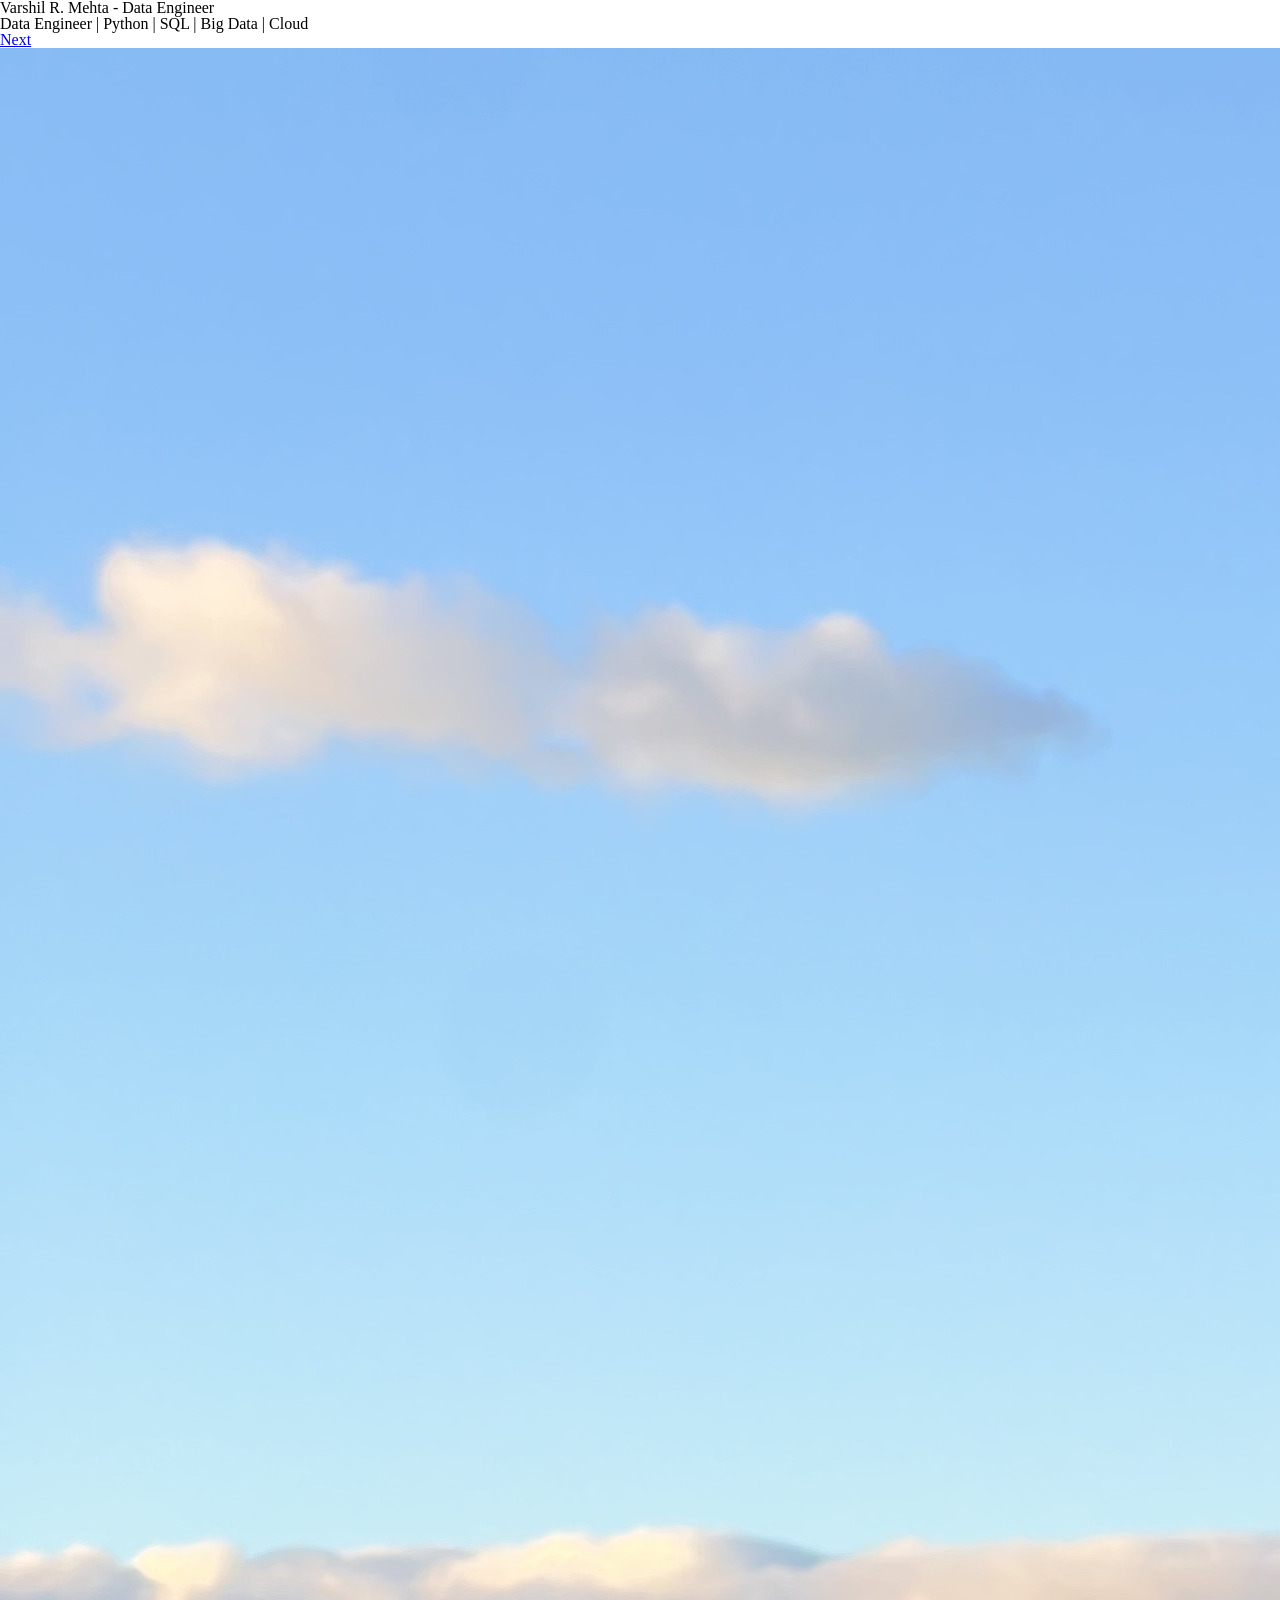
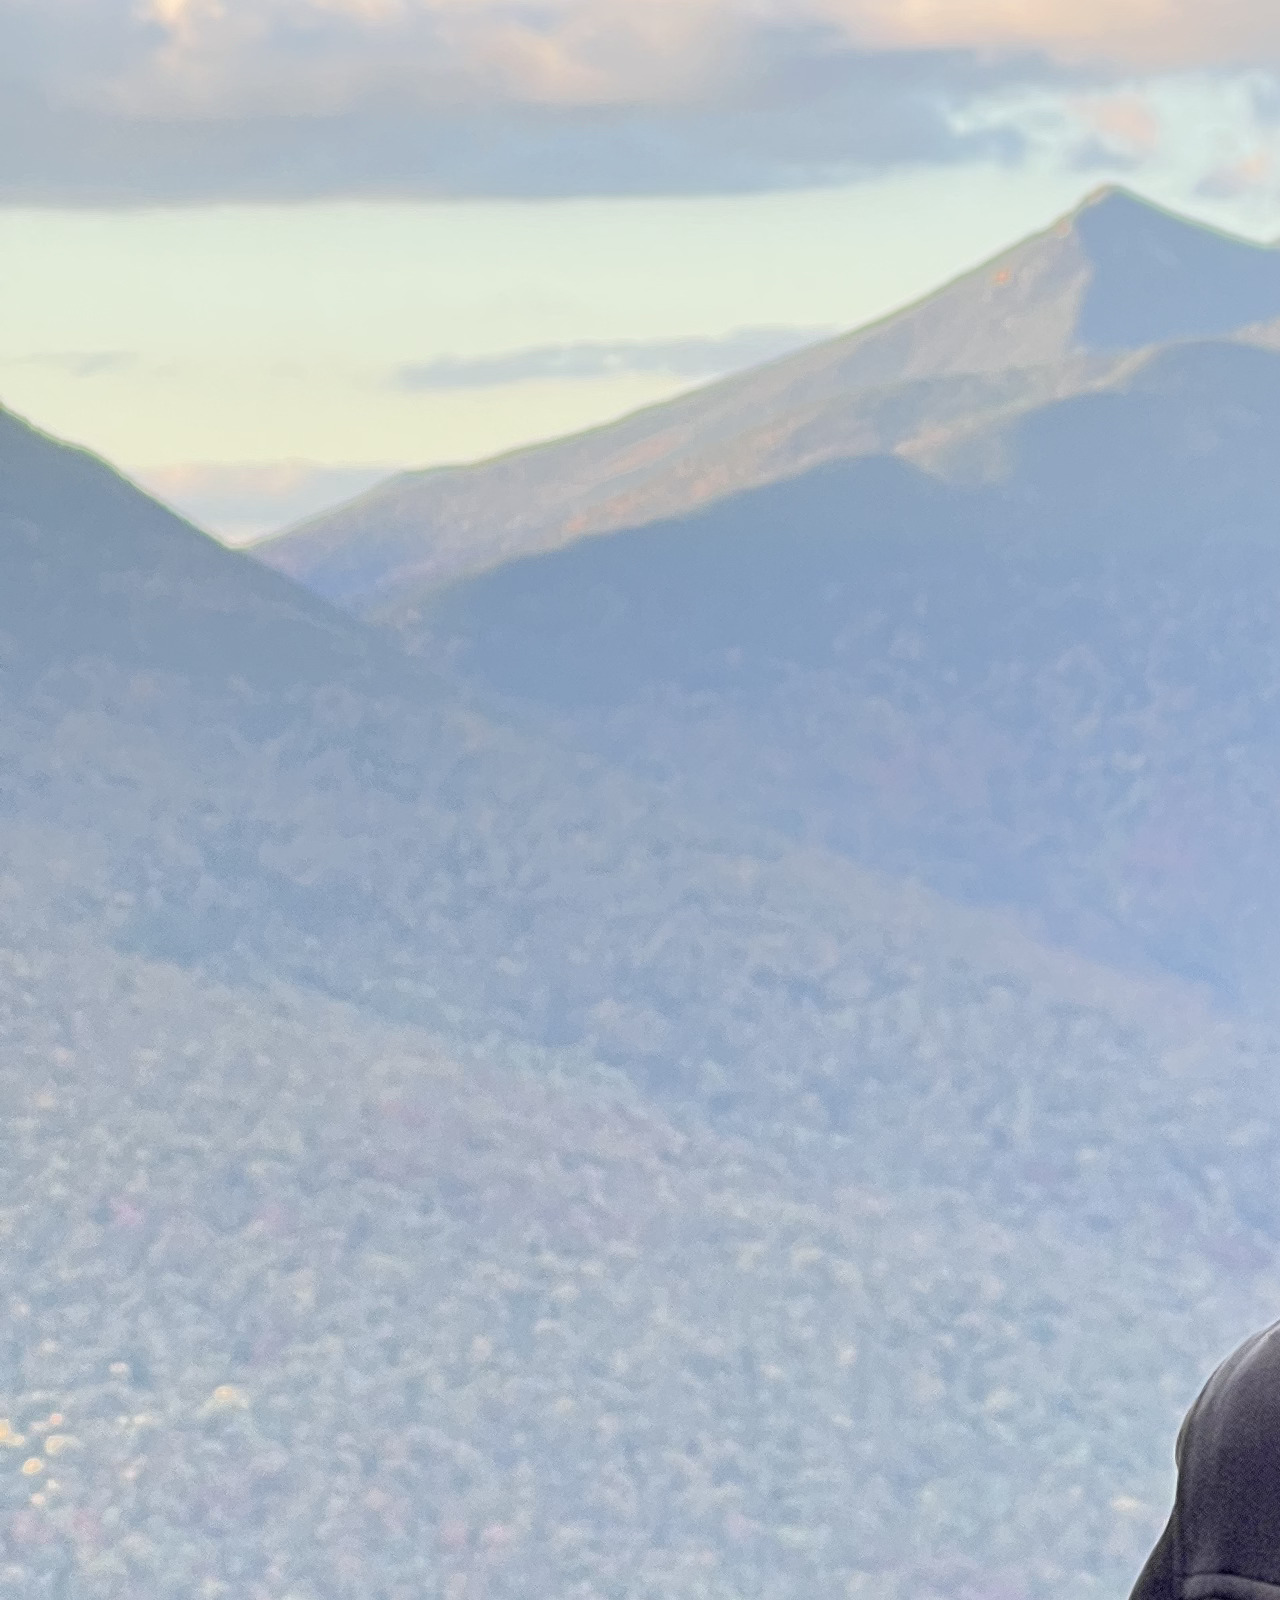
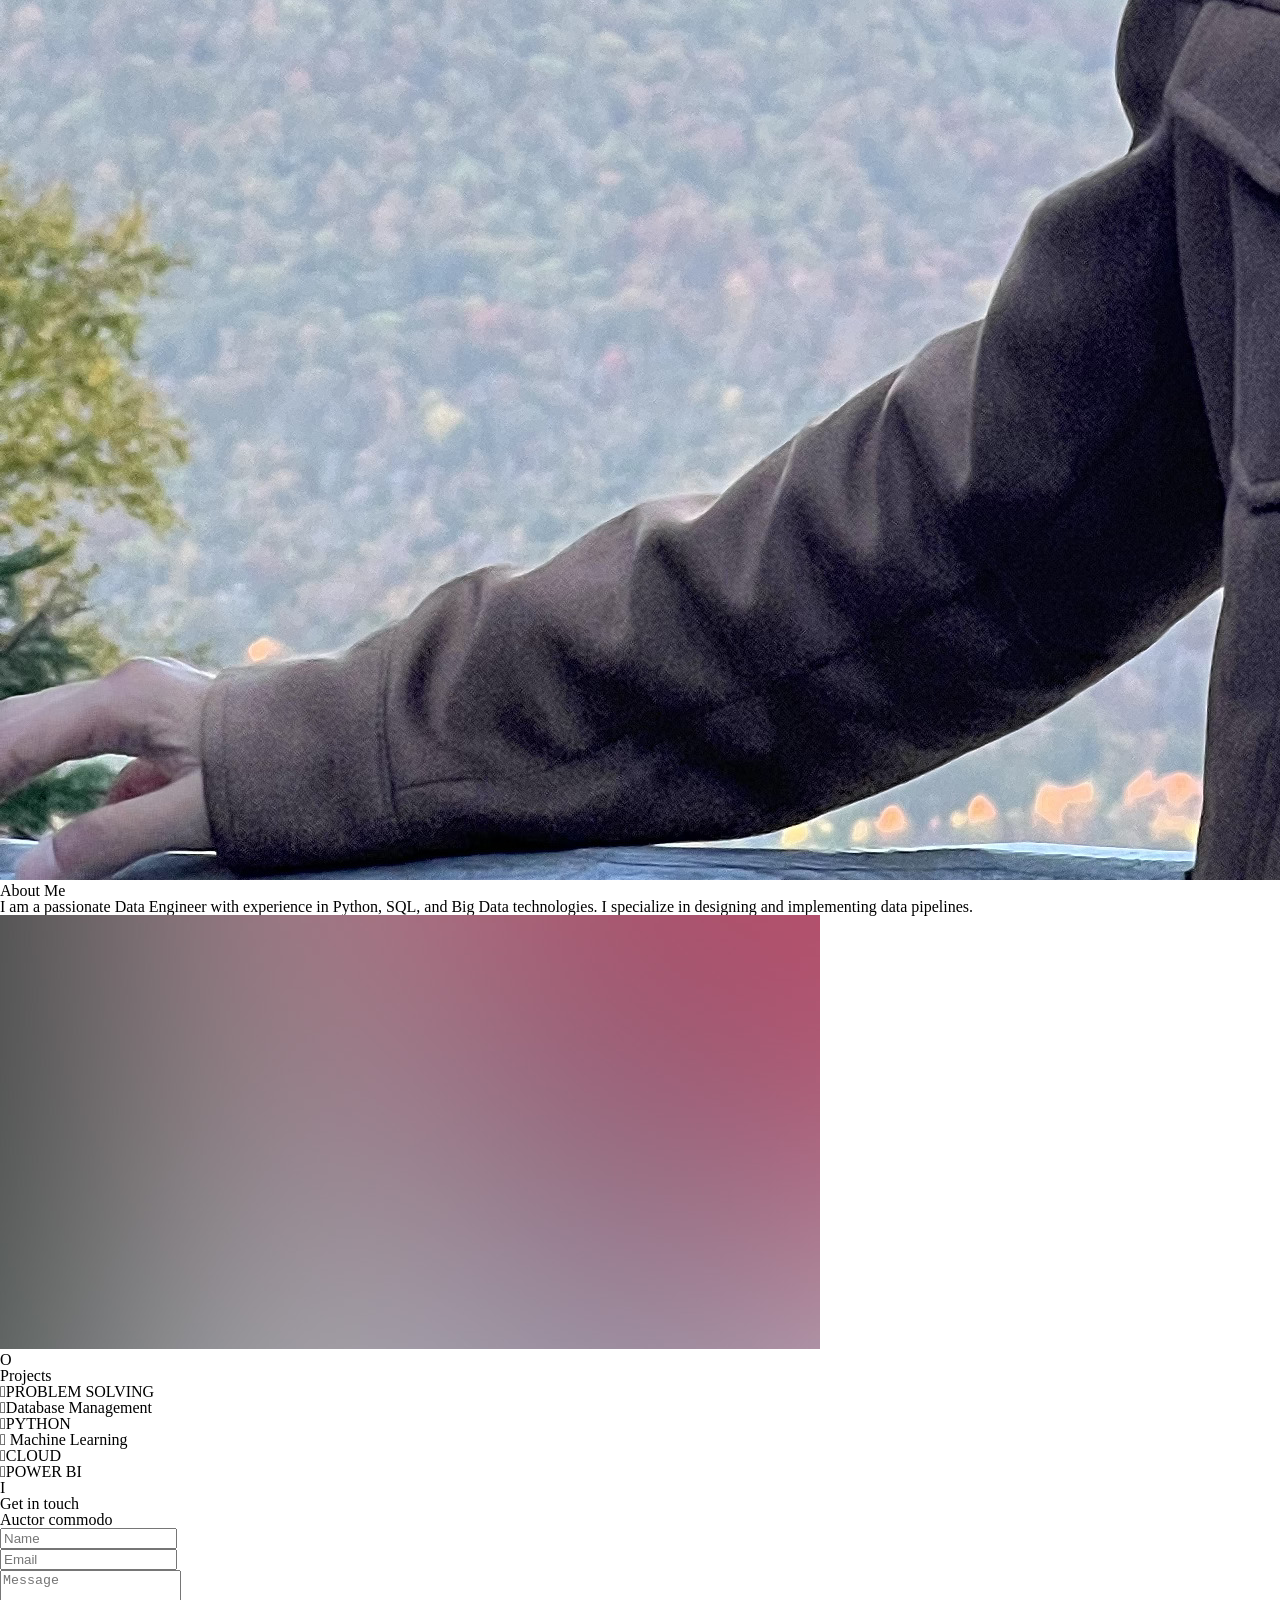
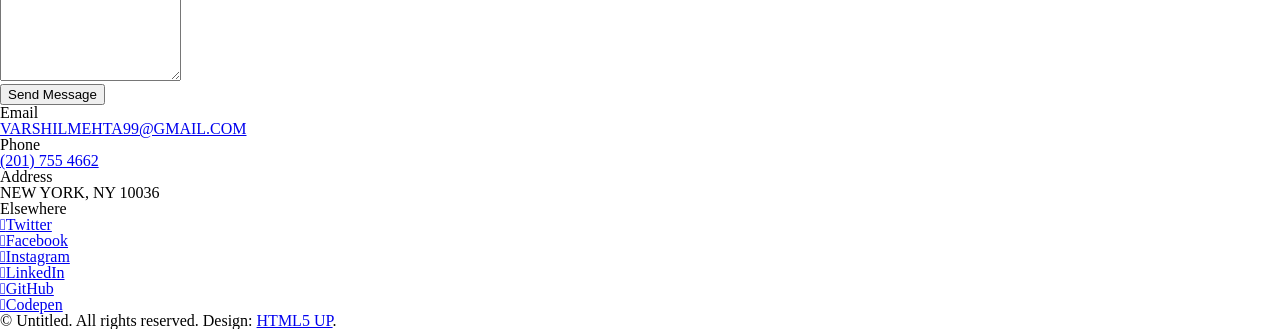
==== index.html @ 98ec0f17 "Update index.html" ====
<!DOCTYPE HTML>

<html>
	<head>
		<title>Varshil Mehta- Portfolio</title>
		<meta charset="utf-8" />
		<meta name="viewport" content="width=device-width, initial-scale=1, user-scalable=no" />
		<meta name="description" content="" />
		<meta name="keywords" content="" />
		<link rel="stylesheet" href="assets/css/main.css" />
	</head>
	<body class="is-preload">

		<!-- Wrapper -->
			<div id="wrapper">
				<!-- Intro -->
						<section class="intro">
						<header>
							<h1>Varshil R. Mehta - Data Engineer</h1>
							<p>Data Engineer | Python | SQL | Big Data | Cloud </p>
							<ul class="actions">
								<li><a href="#first" class="arrow scrolly"><span class="label">Next</span></a></li>
							</ul>
						</header>
						<div class="content">
							<span class="image fill" data-position="center"><img src="images/IMG_3091.jpg" alt="" /></span>
						</div>
					</section>

				<!-- Section -->
					<section id="first">
						<header>
							<h2>About Me</h2>
						</header>
						<div class="content">
							<p><strong>I am a passionate Data Engineer with experience in Python, SQL, and Big Data technologies. I specialize in designing and implementing data pipelines.</p>
							<span class="image main"><img src="images/pic02.jpg" alt="" /></span>
						</div>
					</section>

				<!-- Section -->
					<section>O
						<header>
							<h2>Projects</h2>
						</header>
						<div class="content">
							<p><strong></p>
							<ul class="feature-icons">
								<li class="icon solid fa-laptop">PROBLEM SOLVING</li>
								<li class="icon solid fa-bolt">Database Management</li>
								<li class="icon solid fa-signal">PYTHON</li>
								<li class="icon solid fa-cog"> Machine Learning</li>
								<li class="icon solid fa-map-marker-alt">CLOUD</li>
								<li class="icon solid fa-code">POWER BI</li>I
							</ul>
							<p></p>
						</div>
					</section>
				

				<!-- Section -->
					<section>
						<header>
							<h2>Get in touch</h2>
						</header>
						<div class="content">
							<p><strong>Auctor commodo</strong> </p>
							<form>
								<div class="fields">
									<div class="field half">
										<input type="text" name="name" id="name" placeholder="Name" />
									</div>
									<div class="field half">
										<input type="email" name="email" id="email" placeholder="Email" />
									</div>
									<div class="field">
										<textarea name="message" id="message" placeholder="Message" rows="7"></textarea>
									</div>
								</div>
								<ul class="actions">
									<li><input type="submit" value="Send Message" class="button primary" /></li>
								</ul>
							</form>
						</div>
						<footer>
							<ul class="items">
								<li>
									<h3>Email</h3>
									<a href="#">VARSHILMEHTA99@GMAIL.COM</a>
								</li>
								<li>
									<h3>Phone</h3>
									<a href="#">(201) 755 4662</a>
								</li>
								<li>
									<h3>Address</h3>
									<span> NEW YORK, NY 10036</span>
								</li>
								<li>
									<h3>Elsewhere</h3>
									<ul class="icons">
										<li><a href="#" class="icon brands fa-twitter"><span class="label">Twitter</span></a></li>
										<li><a href="#" class="icon brands fa-facebook-f"><span class="label">Facebook</span></a></li>
										<li><a href="#" class="icon brands fa-instagram"><span class="label">Instagram</span></a></li>
										<li><a href="#" class="icon brands fa-linkedin-in"><span class="label">LinkedIn</span></a></li>
										<li><a href="#" class="icon brands fa-github"><span class="label">GitHub</span></a></li>
										<li><a href="#" class="icon brands fa-codepen"><span class="label">Codepen</span></a></li>
									</ul>
								</li>
							</ul>
						</footer>
					</section>

				<!-- Copyright -->
					<div class="copyright">&copy; Untitled. All rights reserved. Design: <a href="https://html5up.net">HTML5 UP</a>.</div>

			</div>

		<!-- Scripts -->
			<script src="assets/js/jquery.min.js"></script>
			<script src="assets/js/jquery.scrolly.min.js"></script>
			<script src="assets/js/browser.min.js"></script>
			<script src="assets/js/breakpoints.min.js"></script>
			<script src="assets/js/util.js"></script>
			<script src="assets/js/main.js"></script>

	</body>
</html>
---- assets/css/main.css ----
@import url(fontawesome-all.min.css);
@import url("https://fonts.googleapis.com/css?family=Source+Sans+Pro:300,600,700,300i,600i,700i|Raleway:600,800");

html, body, div, span, applet, object,
iframe, h1, h2, h3, h4, h5, h6, p, blockquote,
pre, a, abbr, acronym, address, big, cite,
code, del, dfn, em, img, ins, kbd, q, s, samp,
small, strike, strong, sub, sup, tt, var, b,
u, i, center, dl, dt, dd, ol, ul, li, fieldset,
form, label, legend, table, caption, tbody,
tfoot, thead, tr, th, td, article, aside,
canvas, details, embed, figure, figcaption,
footer, header, hgroup, menu, nav, output, ruby,
section, summary, time, mark, audio, video {
	margin: 0;
	padding: 0;
	border: 0;
	font-size: 100%;
	font: inherit;
	vertical-align: baseline;

article, aside, details, figcaption, figure,
footer, header, hgroup, menu, nav, section {
	display: block;}

body {
	line-height: 1;
}

ol, ul {
	list-style: none;
}

blockquote, q {
	quotes: none;
}

	blockquote:before, blockquote:after, q:before, q:after {
		content: '';
		content: none;
	}

table {
	border-collapse: collapse;
	border-spacing: 0;
}

body {
	-webkit-text-size-adjust: none;
}

mark {
	background-color: transparent;
	color: inherit;
}

input::-moz-focus-inner {
	border: 0;
	padding: 0;
}

input, select, textarea {
	-moz-appearance: none;
	-webkit-appearance: none;
	-ms-appearance: none;
	appearance: none;
}

/* Basic */

	@-ms-viewport {
		width: device-width;
	}

	body {
		-ms-overflow-style: scrollbar;
	}

	@media screen and (max-width: 480px) {

		html, body {
			min-width: 320px;
		}

	}

	html {
		box-sizing: border-box;
	}

	*, *:before, *:after {
		box-sizing: inherit;
	}

	html {
		overflow-x: hidden;
	}

	body {
		background: #ffffff;
		overflow-x: hidden;
	}

		body.is-preload *, body.is-preload *:before, body.is-preload *:after {
			-moz-animation: none !important;
			-webkit-animation: none !important;
			-ms-animation: none !important;
			animation: none !important;
			-moz-transition: none !important;
			-webkit-transition: none !important;
			-ms-transition: none !important;
			transition: none !important;
		}

/* Typography */

	html {
		font-size: 18pt;
	}

		@media screen and (max-width: 1920px) {

			html {
				font-size: 13pt;
			}

		}

		@media screen and (max-width: 1152px) {

			html {
				font-size: 14pt;
			}

		}

		@media screen and (max-width: 736px) {

			html {
				font-size: 12pt;
			}

		}

		@media screen and (max-width: 480px) {

			html {
				font-size: 11pt;
			}

		}

	body {
		background-color: #ffffff;
		color: #000000;
	}

	body, input, select, textarea {
		color: #000000;
		font-family: "Source Sans Pro", Helvetica, sans-serif;
		font-size: 1rem;
		font-weight: 300;
		letter-spacing: 0.0375em;
		line-height: 2;
	}

	a {
		-moz-transition: border-bottom-color 0.25s ease-in-out;
		-webkit-transition: border-bottom-color 0.25s ease-in-out;
		-ms-transition: border-bottom-color 0.25s ease-in-out;
		transition: border-bottom-color 0.25s ease-in-out;
		text-decoration: none;
		color: #000000;
		border-bottom: dotted 1px;
	}

		a:hover {
			text-decoration: none;
			border-bottom-color: transparent;
		}

	strong, b {
		font-weight: 600;
		color: #000000;
	}

	em, i {
		font-style: italic;
	}

	p {
		margin: 0 0 2rem 0;
	}

	h1, h2, h3, h4, h5, h6 {
		color: #000000;
		font-family: "Raleway", Helvetica, sans-serif;
		font-weight: 600;
		letter-spacing: 0.175em;
		line-height: 1.75;
		margin: 0 0 1.5rem 0;
		text-transform: uppercase;
	}

		h1 a, h2 a, h3 a, h4 a, h5 a, h6 a {
			color: inherit;
			text-decoration: none;
		}

	h1 {
		font-family: "Source Sans Pro", Helvetica, sans-serif;
		font-size: 5rem;
		font-weight: 700;
		letter-spacing: -0.05em;
		line-height: 1.1;
		margin: 0 0 1.5rem 0;
		text-transform: none;
	}

	h2 {
		font-size: 1.25rem;
		font-weight: 800;
		margin: 0 0 2rem 0;
	}

	h3 {
		font-size: 0.875rem;
	}

	h4 {
		font-size: 0.875rem;
	}

	h5 {
		font-size: 0.75rem;
	}

	h6 {
		font-size: 0.625rem;
	}

	@media screen and (max-width: 736px) {

		h1 {
			font-size: 4.5rem;
			line-height: 1.1;
		}

		h2 {
			font-size: 1.25rem;
			line-height: 1.7;
		}

		h3 {
			font-size: 0.9rem;
		}

		h4 {
			font-size: 0.75rem;
		}

		h5 {
			font-size: 0.675rem;
		}

	}

	@media screen and (max-width: 360px) {

		h1 {
			font-size: 3.75rem;
		}

		h2 {
			font-size: 1.125rem;
		}

		h3 {
			font-size: 0.8rem;
		}

		h4 {
			font-size: 0.675rem;
		}

		h5 {
			font-size: 0.675rem;
		}

	}

	sub {
		font-size: 0.8rem;
		position: relative;
		top: 0.5rem;
	}

	sup {
		font-size: 0.8rem;
		position: relative;
		top: -0.5rem;
	}

	blockquote {
		border-left: solid 0.5rem rgba(144, 144, 144, 0.25);
		font-style: italic;
		margin: 0 0 2rem 0;
		padding: 1rem 0 1rem 2rem;
	}

	code {
		background: rgba(144, 144, 144, 0.1);
		border-radius: 0.325rem;
		font-family: "Courier New", monospace;
		font-size: 0.9rem;
		margin: 0 0.25rem;
		padding: 0.25rem 0.65rem;
	}

	pre {
		-webkit-overflow-scrolling: touch;
		font-family: "Courier New", monospace;
		font-size: 0.9rem;
		margin: 0 0 2rem 0;
		width: 100%;
	}

		pre code {
			display: block;
			line-height: 1.75;
			padding: 1rem 1.5rem;
			overflow-x: auto;
		}

	hr {
		border: 0;
		border-bottom: solid 2px rgba(144, 144, 144, 0.25);
		margin: 3rem 0;
	}

		hr.major {
			margin: 5rem 0;
		}

		@media screen and (max-width: 736px) {

			hr.major {
				margin: 3rem 0;
			}

		}

/* Row */

	.row {
		display: flex;
		flex-wrap: wrap;
		box-sizing: border-box;
		align-items: stretch;
	}

		.row > * {
			box-sizing: border-box;
		}

		.row.gtr-uniform > * > :last-child {
			margin-bottom: 0;
		}

		.row.aln-left {
			justify-content: flex-start;
		}

		.row.aln-center {
			justify-content: center;
		}

		.row.aln-right {
			justify-content: flex-end;
		}

		.row.aln-top {
			align-items: flex-start;
		}

		.row.aln-middle {
			align-items: center;
		}

		.row.aln-bottom {
			align-items: flex-end;
		}

		.row > .imp {
			order: -1;
		}

		.row > .col-1 {
			width: 8.33333%;
		}

		.row > .off-1 {
			margin-left: 8.33333%;
		}

		.row > .col-2 {
			width: 16.66667%;
		}

		.row > .off-2 {
			margin-left: 16.66667%;
		}

		.row > .col-3 {
			width: 25%;
		}

		.row > .off-3 {
			margin-left: 25%;
		}

		.row > .col-4 {
			width: 33.33333%;
		}

		.row > .off-4 {
			margin-left: 33.33333%;
		}

		.row > .col-5 {
			width: 41.66667%;
		}

		.row > .off-5 {
			margin-left: 41.66667%;
		}

		.row > .col-6 {
			width: 50%;
		}

		.row > .off-6 {
			margin-left: 50%;
		}

		.row > .col-7 {
			width: 58.33333%;
		}

		.row > .off-7 {
			margin-left: 58.33333%;
		}

		.row > .col-8 {
			width: 66.66667%;
		}

		.row > .off-8 {
			margin-left: 66.66667%;
		}

		.row > .col-9 {
			width: 75%;
		}

		.row > .off-9 {
			margin-left: 75%;
		}

		.row > .col-10 {
			width: 83.33333%;
		}

		.row > .off-10 {
			margin-left: 83.33333%;
		}

		.row > .col-11 {
			width: 91.66667%;
		}

		.row > .off-11 {
			margin-left: 91.66667%;
		}

		.row > .col-12 {
			width: 100%;
		}

		.row > .off-12 {
			margin-left: 100%;
		}

		.row.gtr-0 {
			margin-top: 0;
			margin-left: 0rem;
		}

			.row.gtr-0 > * {
				padding: 0 0 0 0rem;
			}

			.row.gtr-0.gtr-uniform {
				margin-top: 0rem;
			}

				.row.gtr-0.gtr-uniform > * {
					padding-top: 0rem;
				}

		.row.gtr-25 {
			margin-top: 0;
			margin-left: -0.5rem;
		}

			.row.gtr-25 > * {
				padding: 0 0 0 0.5rem;
			}

			.row.gtr-25.gtr-uniform {
				margin-top: -0.5rem;
			}

				.row.gtr-25.gtr-uniform > * {
					padding-top: 0.5rem;
				}

		.row.gtr-50 {
			margin-top: 0;
			margin-left: -1rem;
		}

			.row.gtr-50 > * {
				padding: 0 0 0 1rem;
			}

			.row.gtr-50.gtr-uniform {
				margin-top: -1rem;
			}

				.row.gtr-50.gtr-uniform > * {
					padding-top: 1rem;
				}

		.row {
			margin-top: 0;
			margin-left: -2rem;
		}

			.row > * {
				padding: 0 0 0 2rem;
			}

			.row.gtr-uniform {
				margin-top: -2rem;
			}

				.row.gtr-uniform > * {
					padding-top: 2rem;
				}

		.row.gtr-150 {
			margin-top: 0;
			margin-left: -3rem;
		}

			.row.gtr-150 > * {
				padding: 0 0 0 3rem;
			}

			.row.gtr-150.gtr-uniform {
				margin-top: -3rem;
			}

				.row.gtr-150.gtr-uniform > * {
					padding-top: 3rem;
				}

		.row.gtr-200 {
			margin-top: 0;
			margin-left: -4rem;
		}

			.row.gtr-200 > * {
				padding: 0 0 0 4rem;
			}

			.row.gtr-200.gtr-uniform {
				margin-top: -4rem;
			}

				.row.gtr-200.gtr-uniform > * {
					padding-top: 4rem;
				}

		@media screen and (max-width: 1920px) {

			.row {
				display: flex;
				flex-wrap: wrap;
				box-sizing: border-box;
				align-items: stretch;
			}

				.row > * {
					box-sizing: border-box;
				}

				.row.gtr-uniform > * > :last-child {
					margin-bottom: 0;
				}

				.row.aln-left {
					justify-content: flex-start;
				}

				.row.aln-center {
					justify-content: center;
				}

				.row.aln-right {
					justify-content: flex-end;
				}

				.row.aln-top {
					align-items: flex-start;
				}

				.row.aln-middle {
					align-items: center;
				}

				.row.aln-bottom {
					align-items: flex-end;
				}

				.row > .imp-xlarge {
					order: -1;
				}

				.row > .col-1-xlarge {
					width: 8.33333%;
				}

				.row > .off-1-xlarge {
					margin-left: 8.33333%;
				}

				.row > .col-2-xlarge {
					width: 16.66667%;
				}

				.row > .off-2-xlarge {
					margin-left: 16.66667%;
				}

				.row > .col-3-xlarge {
					width: 25%;
				}

				.row > .off-3-xlarge {
					margin-left: 25%;
				}

				.row > .col-4-xlarge {
					width: 33.33333%;
				}

				.row > .off-4-xlarge {
					margin-left: 33.33333%;
				}

				.row > .col-5-xlarge {
					width: 41.66667%;
				}

				.row > .off-5-xlarge {
					margin-left: 41.66667%;
				}

				.row > .col-6-xlarge {
					width: 50%;
				}

				.row > .off-6-xlarge {
					margin-left: 50%;
				}

				.row > .col-7-xlarge {
					width: 58.33333%;
				}

				.row > .off-7-xlarge {
					margin-left: 58.33333%;
				}

				.row > .col-8-xlarge {
					width: 66.66667%;
				}

				.row > .off-8-xlarge {
					margin-left: 66.66667%;
				}

				.row > .col-9-xlarge {
					width: 75%;
				}

				.row > .off-9-xlarge {
					margin-left: 75%;
				}

				.row > .col-10-xlarge {
					width: 83.33333%;
				}

				.row > .off-10-xlarge {
					margin-left: 83.33333%;
				}

				.row > .col-11-xlarge {
					width: 91.66667%;
				}

				.row > .off-11-xlarge {
					margin-left: 91.66667%;
				}

				.row > .col-12-xlarge {
					width: 100%;
				}

				.row > .off-12-xlarge {
					margin-left: 100%;
				}

				.row.gtr-0 {
					margin-top: 0;
					margin-left: 0rem;
				}

					.row.gtr-0 > * {
						padding: 0 0 0 0rem;
					}

					.row.gtr-0.gtr-uniform {
						margin-top: 0rem;
					}

						.row.gtr-0.gtr-uniform > * {
							padding-top: 0rem;
						}

				.row.gtr-25 {
					margin-top: 0;
					margin-left: -0.5rem;
				}

					.row.gtr-25 > * {
						padding: 0 0 0 0.5rem;
					}

					.row.gtr-25.gtr-uniform {
						margin-top: -0.5rem;
					}

						.row.gtr-25.gtr-uniform > * {
							padding-top: 0.5rem;
						}

				.row.gtr-50 {
					margin-top: 0;
					margin-left: -1rem;
				}

					.row.gtr-50 > * {
						padding: 0 0 0 1rem;
					}

					.row.gtr-50.gtr-uniform {
						margin-top: -1rem;
					}

						.row.gtr-50.gtr-uniform > * {
							padding-top: 1rem;
						}

				.row {
					margin-top: 0;
					margin-left: -2rem;
				}

					.row > * {
						padding: 0 0 0 2rem;
					}

					.row.gtr-uniform {
						margin-top: -2rem;
					}

						.row.gtr-uniform > * {
							padding-top: 2rem;
						}

				.row.gtr-150 {
					margin-top: 0;
					margin-left: -3rem;
				}

					.row.gtr-150 > * {
						padding: 0 0 0 3rem;
					}

					.row.gtr-150.gtr-uniform {
						margin-top: -3rem;
					}

						.row.gtr-150.gtr-uniform > * {
							padding-top: 3rem;
						}

				.row.gtr-200 {
					margin-top: 0;
					margin-left: -4rem;
				}

					.row.gtr-200 > * {
						padding: 0 0 0 4rem;
					}

					.row.gtr-200.gtr-uniform {
						margin-top: -4rem;
					}

						.row.gtr-200.gtr-uniform > * {
							padding-top: 4rem;
						}

		}

		@media screen and (max-width: 1280px) {

			.row {
				display: flex;
				flex-wrap: wrap;
				box-sizing: border-box;
				align-items: stretch;
			}

				.row > * {
					box-sizing: border-box;
				}

				.row.gtr-uniform > * > :last-child {
					margin-bottom: 0;
				}

				.row.aln-left {
					justify-content: flex-start;
				}

				.row.aln-center {
					justify-content: center;
				}

				.row.aln-right {
					justify-content: flex-end;
				}

				.row.aln-top {
					align-items: flex-start;
				}

				.row.aln-middle {
					align-items: center;
				}

				.row.aln-bottom {
					align-items: flex-end;
				}

				.row > .imp-large {
					order: -1;
				}

				.row > .col-1-large {
					width: 8.33333%;
				}

				.row > .off-1-large {
					margin-left: 8.33333%;
				}

				.row > .col-2-large {
					width: 16.66667%;
				}

				.row > .off-2-large {
					margin-left: 16.66667%;
				}

				.row > .col-3-large {
					width: 25%;
				}

				.row > .off-3-large {
					margin-left: 25%;
				}

				.row > .col-4-large {
					width: 33.33333%;
				}

				.row > .off-4-large {
					margin-left: 33.33333%;
				}

				.row > .col-5-large {
					width: 41.66667%;
				}

				.row > .off-5-large {
					margin-left: 41.66667%;
				}

				.row > .col-6-large {
					width: 50%;
				}

				.row > .off-6-large {
					margin-left: 50%;
				}

				.row > .col-7-large {
					width: 58.33333%;
				}

				.row > .off-7-large {
					margin-left: 58.33333%;
				}

				.row > .col-8-large {
					width: 66.66667%;
				}

				.row > .off-8-large {
					margin-left: 66.66667%;
				}

				.row > .col-9-large {
					width: 75%;
				}

				.row > .off-9-large {
					margin-left: 75%;
				}

				.row > .col-10-large {
					width: 83.33333%;
				}

				.row > .off-10-large {
					margin-left: 83.33333%;
				}

				.row > .col-11-large {
					width: 91.66667%;
				}

				.row > .off-11-large {
					margin-left: 91.66667%;
				}

				.row > .col-12-large {
					width: 100%;
				}

				.row > .off-12-large {
					margin-left: 100%;
				}

				.row.gtr-0 {
					margin-top: 0;
					margin-left: 0rem;
				}

					.row.gtr-0 > * {
						padding: 0 0 0 0rem;
					}

					.row.gtr-0.gtr-uniform {
						margin-top: 0rem;
					}

						.row.gtr-0.gtr-uniform > * {
							padding-top: 0rem;
						}

				.row.gtr-25 {
					margin-top: 0;
					margin-left: -0.375rem;
				}

					.row.gtr-25 > * {
						padding: 0 0 0 0.375rem;
					}

					.row.gtr-25.gtr-uniform {
						margin-top: -0.375rem;
					}

						.row.gtr-25.gtr-uniform > * {
							padding-top: 0.375rem;
						}

				.row.gtr-50 {
					margin-top: 0;
					margin-left: -0.75rem;
				}

					.row.gtr-50 > * {
						padding: 0 0 0 0.75rem;
					}

					.row.gtr-50.gtr-uniform {
						margin-top: -0.75rem;
					}

						.row.gtr-50.gtr-uniform > * {
							padding-top: 0.75rem;
						}

				.row {
					margin-top: 0;
					margin-left: -1.5rem;
				}

					.row > * {
						padding: 0 0 0 1.5rem;
					}

					.row.gtr-uniform {
						margin-top: -1.5rem;
					}

						.row.gtr-uniform > * {
							padding-top: 1.5rem;
						}

				.row.gtr-150 {
					margin-top: 0;
					margin-left: -2.25rem;
				}

					.row.gtr-150 > * {
						padding: 0 0 0 2.25rem;
					}

					.row.gtr-150.gtr-uniform {
						margin-top: -2.25rem;
					}

						.row.gtr-150.gtr-uniform > * {
							padding-top: 2.25rem;
						}

				.row.gtr-200 {
					margin-top: 0;
					margin-left: -3rem;
				}

					.row.gtr-200 > * {
						padding: 0 0 0 3rem;
					}

					.row.gtr-200.gtr-uniform {
						margin-top: -3rem;
					}

						.row.gtr-200.gtr-uniform > * {
							padding-top: 3rem;
						}

		}

		@media screen and (max-width: 1152px) {

			.row {
				display: flex;
				flex-wrap: wrap;
				box-sizing: border-box;
				align-items: stretch;
			}

				.row > * {
					box-sizing: border-box;
				}

				.row.gtr-uniform > * > :last-child {
					margin-bottom: 0;
				}

				.row.aln-left {
					justify-content: flex-start;
				}

				.row.aln-center {
					justify-content: center;
				}

				.row.aln-right {
					justify-content: flex-end;
				}

				.row.aln-top {
					align-items: flex-start;
				}

				.row.aln-middle {
					align-items: center;
				}

				.row.aln-bottom {
					align-items: flex-end;
				}

				.row > .imp-medium {
					order: -1;
				}

				.row > .col-1-medium {
					width: 8.33333%;
				}

				.row > .off-1-medium {
					margin-left: 8.33333%;
				}

				.row > .col-2-medium {
					width: 16.66667%;
				}

				.row > .off-2-medium {
					margin-left: 16.66667%;
				}

				.row > .col-3-medium {
					width: 25%;
				}

				.row > .off-3-medium {
					margin-left: 25%;
				}

				.row > .col-4-medium {
					width: 33.33333%;
				}

				.row > .off-4-medium {
					margin-left: 33.33333%;
				}

				.row > .col-5-medium {
					width: 41.66667%;
				}

				.row > .off-5-medium {
					margin-left: 41.66667%;
				}

				.row > .col-6-medium {
					width: 50%;
				}

				.row > .off-6-medium {
					margin-left: 50%;
				}

				.row > .col-7-medium {
					width: 58.33333%;
				}

				.row > .off-7-medium {
					margin-left: 58.33333%;
				}

				.row > .col-8-medium {
					width: 66.66667%;
				}

				.row > .off-8-medium {
					margin-left: 66.66667%;
				}

				.row > .col-9-medium {
					width: 75%;
				}

				.row > .off-9-medium {
					margin-left: 75%;
				}

				.row > .col-10-medium {
					width: 83.33333%;
				}

				.row > .off-10-medium {
					margin-left: 83.33333%;
				}

				.row > .col-11-medium {
					width: 91.66667%;
				}

				.row > .off-11-medium {
					margin-left: 91.66667%;
				}

				.row > .col-12-medium {
					width: 100%;
				}

				.row > .off-12-medium {
					margin-left: 100%;
				}

				.row.gtr-0 {
					margin-top: 0;
					margin-left: 0rem;
				}

					.row.gtr-0 > * {
						padding: 0 0 0 0rem;
					}

					.row.gtr-0.gtr-uniform {
						margin-top: 0rem;
					}

						.row.gtr-0.gtr-uniform > * {
							padding-top: 0rem;
						}

				.row.gtr-25 {
					margin-top: 0;
					margin-left: -0.375rem;
				}

					.row.gtr-25 > * {
						padding: 0 0 0 0.375rem;
					}

					.row.gtr-25.gtr-uniform {
						margin-top: -0.375rem;
					}

						.row.gtr-25.gtr-uniform > * {
							padding-top: 0.375rem;
						}

				.row.gtr-50 {
					margin-top: 0;
					margin-left: -0.75rem;
				}

					.row.gtr-50 > * {
						padding: 0 0 0 0.75rem;
					}

					.row.gtr-50.gtr-uniform {
						margin-top: -0.75rem;
					}

						.row.gtr-50.gtr-uniform > * {
							padding-top: 0.75rem;
						}

				.row {
					margin-top: 0;
					margin-left: -1.5rem;
				}

					.row > * {
						padding: 0 0 0 1.5rem;
					}

					.row.gtr-uniform {
						margin-top: -1.5rem;
					}

						.row.gtr-uniform > * {
							padding-top: 1.5rem;
						}

				.row.gtr-150 {
					margin-top: 0;
					margin-left: -2.25rem;
				}

					.row.gtr-150 > * {
						padding: 0 0 0 2.25rem;
					}

					.row.gtr-150.gtr-uniform {
						margin-top: -2.25rem;
					}

						.row.gtr-150.gtr-uniform > * {
							padding-top: 2.25rem;
						}

				.row.gtr-200 {
					margin-top: 0;
					margin-left: -3rem;
				}

					.row.gtr-200 > * {
						padding: 0 0 0 3rem;
					}

					.row.gtr-200.gtr-uniform {
						margin-top: -3rem;
					}

						.row.gtr-200.gtr-uniform > * {
							padding-top: 3rem;
						}

		}

		@media screen and (max-width: 736px) {

			.row {
				display: flex;
				flex-wrap: wrap;
				box-sizing: border-box;
				align-items: stretch;
			}

				.row > * {
					box-sizing: border-box;
				}

				.row.gtr-uniform > * > :last-child {
					margin-bottom: 0;
				}

				.row.aln-left {
					justify-content: flex-start;
				}

				.row.aln-center {
					justify-content: center;
				}

				.row.aln-right {
					justify-content: flex-end;
				}

				.row.aln-top {
					align-items: flex-start;
				}

				.row.aln-middle {
					align-items: center;
				}

				.row.aln-bottom {
					align-items: flex-end;
				}

				.row > .imp-small {
					order: -1;
				}

				.row > .col-1-small {
					width: 8.33333%;
				}

				.row > .off-1-small {
					margin-left: 8.33333%;
				}

				.row > .col-2-small {
					width: 16.66667%;
				}

				.row > .off-2-small {
					margin-left: 16.66667%;
				}

				.row > .col-3-small {
					width: 25%;
				}

				.row > .off-3-small {
					margin-left: 25%;
				}

				.row > .col-4-small {
					width: 33.33333%;
				}

				.row > .off-4-small {
					margin-left: 33.33333%;
				}

				.row > .col-5-small {
					width: 41.66667%;
				}

				.row > .off-5-small {
					margin-left: 41.66667%;
				}

				.row > .col-6-small {
					width: 50%;
				}

				.row > .off-6-small {
					margin-left: 50%;
				}

				.row > .col-7-small {
					width: 58.33333%;
				}

				.row > .off-7-small {
					margin-left: 58.33333%;
				}

				.row > .col-8-small {
					width: 66.66667%;
				}

				.row > .off-8-small {
					margin-left: 66.66667%;
				}

				.row > .col-9-small {
					width: 75%;
				}

				.row > .off-9-small {
					margin-left: 75%;
				}

				.row > .col-10-small {
					width: 83.33333%;
				}

				.row > .off-10-small {
					margin-left: 83.33333%;
				}

				.row > .col-11-small {
					width: 91.66667%;
				}

				.row > .off-11-small {
					margin-left: 91.66667%;
				}

				.row > .col-12-small {
					width: 100%;
				}

				.row > .off-12-small {
					margin-left: 100%;
				}

				.row.gtr-0 {
					margin-top: 0;
					margin-left: 0rem;
				}

					.row.gtr-0 > * {
						padding: 0 0 0 0rem;
					}

					.row.gtr-0.gtr-uniform {
						margin-top: 0rem;
					}

						.row.gtr-0.gtr-uniform > * {
							padding-top: 0rem;
						}

				.row.gtr-25 {
					margin-top: 0;
					margin-left: -0.3125rem;
				}

					.row.gtr-25 > * {
						padding: 0 0 0 0.3125rem;
					}

					.row.gtr-25.gtr-uniform {
						margin-top: -0.3125rem;
					}

						.row.gtr-25.gtr-uniform > * {
							padding-top: 0.3125rem;
						}

				.row.gtr-50 {
					margin-top: 0;
					margin-left: -0.625rem;
				}

					.row.gtr-50 > * {
						padding: 0 0 0 0.625rem;
					}

					.row.gtr-50.gtr-uniform {
						margin-top: -0.625rem;
					}

						.row.gtr-50.gtr-uniform > * {
							padding-top: 0.625rem;
						}

				.row {
					margin-top: 0;
					margin-left: -1.25rem;
				}

					.row > * {
						padding: 0 0 0 1.25rem;
					}

					.row.gtr-uniform {
						margin-top: -1.25rem;
					}

						.row.gtr-uniform > * {
							padding-top: 1.25rem;
						}

				.row.gtr-150 {
					margin-top: 0;
					margin-left: -1.875rem;
				}

					.row.gtr-150 > * {
						padding: 0 0 0 1.875rem;
					}

					.row.gtr-150.gtr-uniform {
						margin-top: -1.875rem;
					}

						.row.gtr-150.gtr-uniform > * {
							padding-top: 1.875rem;
						}

				.row.gtr-200 {
					margin-top: 0;
					margin-left: -2.5rem;
				}

					.row.gtr-200 > * {
						padding: 0 0 0 2.5rem;
					}

					.row.gtr-200.gtr-uniform {
						margin-top: -2.5rem;
					}

						.row.gtr-200.gtr-uniform > * {
							padding-top: 2.5rem;
						}

		}

		@media screen and (max-width: 480px) {

			.row {
				display: flex;
				flex-wrap: wrap;
				box-sizing: border-box;
				align-items: stretch;
			}

				.row > * {
					box-sizing: border-box;
				}

				.row.gtr-uniform > * > :last-child {
					margin-bottom: 0;
				}

				.row.aln-left {
					justify-content: flex-start;
				}

				.row.aln-center {
					justify-content: center;
				}

				.row.aln-right {
					justify-content: flex-end;
				}

				.row.aln-top {
					align-items: flex-start;
				}

				.row.aln-middle {
					align-items: center;
				}

				.row.aln-bottom {
					align-items: flex-end;
				}

				.row > .imp-xsmall {
					order: -1;
				}

				.row > .col-1-xsmall {
					width: 8.33333%;
				}

				.row > .off-1-xsmall {
					margin-left: 8.33333%;
				}

				.row > .col-2-xsmall {
					width: 16.66667%;
				}

				.row > .off-2-xsmall {
					margin-left: 16.66667%;
				}

				.row > .col-3-xsmall {
					width: 25%;
				}

				.row > .off-3-xsmall {
					margin-left: 25%;
				}

				.row > .col-4-xsmall {
					width: 33.33333%;
				}

				.row > .off-4-xsmall {
					margin-left: 33.33333%;
				}

				.row > .col-5-xsmall {
					width: 41.66667%;
				}

				.row > .off-5-xsmall {
					margin-left: 41.66667%;
				}

				.row > .col-6-xsmall {
					width: 50%;
				}

				.row > .off-6-xsmall {
					margin-left: 50%;
				}

				.row > .col-7-xsmall {
					width: 58.33333%;
				}

				.row > .off-7-xsmall {
					margin-left: 58.33333%;
				}

				.row > .col-8-xsmall {
					width: 66.66667%;
				}

				.row > .off-8-xsmall {
					margin-left: 66.66667%;
				}

				.row > .col-9-xsmall {
					width: 75%;
				}

				.row > .off-9-xsmall {
					margin-left: 75%;
				}

				.row > .col-10-xsmall {
					width: 83.33333%;
				}

				.row > .off-10-xsmall {
					margin-left: 83.33333%;
				}

				.row > .col-11-xsmall {
					width: 91.66667%;
				}

				.row > .off-11-xsmall {
					margin-left: 91.66667%;
				}

				.row > .col-12-xsmall {
					width: 100%;
				}

				.row > .off-12-xsmall {
					margin-left: 100%;
				}

				.row.gtr-0 {
					margin-top: 0;
					margin-left: 0rem;
				}

					.row.gtr-0 > * {
						padding: 0 0 0 0rem;
					}

					.row.gtr-0.gtr-uniform {
						margin-top: 0rem;
					}

						.row.gtr-0.gtr-uniform > * {
							padding-top: 0rem;
						}

				.row.gtr-25 {
					margin-top: 0;
					margin-left: -0.3125rem;
				}

					.row.gtr-25 > * {
						padding: 0 0 0 0.3125rem;
					}

					.row.gtr-25.gtr-uniform {
						margin-top: -0.3125rem;
					}

						.row.gtr-25.gtr-uniform > * {
							padding-top: 0.3125rem;
						}

				.row.gtr-50 {
					margin-top: 0;
					margin-left: -0.625rem;
				}

					.row.gtr-50 > * {
						padding: 0 0 0 0.625rem;
					}

					.row.gtr-50.gtr-uniform {
						margin-top: -0.625rem;
					}

						.row.gtr-50.gtr-uniform > * {
							padding-top: 0.625rem;
						}

				.row {
					margin-top: 0;
					margin-left: -1.25rem;
				}

					.row > * {
						padding: 0 0 0 1.25rem;
					}

					.row.gtr-uniform {
						margin-top: -1.25rem;
					}

						.row.gtr-uniform > * {
							padding-top: 1.25rem;
						}

				.row.gtr-150 {
					margin-top: 0;
					margin-left: -1.875rem;
				}

					.row.gtr-150 > * {
						padding: 0 0 0 1.875rem;
					}

					.row.gtr-150.gtr-uniform {
						margin-top: -1.875rem;
					}

						.row.gtr-150.gtr-uniform > * {
							padding-top: 1.875rem;
						}

				.row.gtr-200 {
					margin-top: 0;
					margin-left: -2.5rem;
				}

					.row.gtr-200 > * {
						padding: 0 0 0 2.5rem;
					}

					.row.gtr-200.gtr-uniform {
						margin-top: -2.5rem;
					}

						.row.gtr-200.gtr-uniform > * {
							padding-top: 2.5rem;
						}

		}

/* Box */

	.box {
		border: solid 2px rgba(144, 144, 144, 0.25);
		border-radius: 0.325rem;
		margin-bottom: 2rem;
		padding: 1.5rem;
	}

		.box > :last-child {
			margin-bottom: 0;
		}

		.box.alt {
			border: 0;
			border-radius: 0;
			padding: 0;
		}

/* Button */

	input[type="submit"],
	input[type="reset"],
	input[type="button"],
	button,
	.button {
		-moz-appearance: none;
		-webkit-appearance: none;
		-ms-appearance: none;
		appearance: none;
		-moz-transition: background-color 0.25s ease-in-out, box-shadow 0.25s ease-in-out, color 0.25s ease-in-out;
		-webkit-transition: background-color 0.25s ease-in-out, box-shadow 0.25s ease-in-out, color 0.25s ease-in-out;
		-ms-transition: background-color 0.25s ease-in-out, box-shadow 0.25s ease-in-out, color 0.25s ease-in-out;
		transition: background-color 0.25s ease-in-out, box-shadow 0.25s ease-in-out, color 0.25s ease-in-out;
		background-color: transparent;
		border-radius: 0.325rem;
		border: 0;
		box-shadow: inset 0 0 0 2px rgba(144, 144, 144, 0.25);
		color: #000000 !important;
		cursor: pointer;
		display: inline-block;
		font-family: "Raleway", Helvetica, sans-serif;
		font-size: 0.6rem;
		font-weight: 600;
		height: 3rem;
		letter-spacing: 0.175em;
		line-height: 3rem;
		padding: 0 2rem;
		text-align: center;
		text-decoration: none;
		text-transform: uppercase;
		white-space: nowrap;
	}

		input[type="submit"]:hover,
		input[type="reset"]:hover,
		input[type="button"]:hover,
		button:hover,
		.button:hover {
			box-shadow: inset 0 0 0 2px #2ee4bb;
			color: #2ee4bb !important;
		}

		input[type="submit"]:active,
		input[type="reset"]:active,
		input[type="button"]:active,
		button:active,
		.button:active {
			background-color: rgba(73, 252, 212, 0.25);
			box-shadow: inset 0 0 0 2px #2ee4bb;
			color: #2ee4bb !important;
		}

		input[type="submit"].small,
		input[type="reset"].small,
		input[type="button"].small,
		button.small,
		.button.small {
			font-size: 0.5rem;
			height: 2.25rem;
			line-height: 2.25rem;
			padding: 0 1.25rem;
		}

		input[type="submit"].large,
		input[type="reset"].large,
		input[type="button"].large,
		button.large,
		.button.large {
			font-size: 0.7rem;
			height: 3.2625rem;
			line-height: 3.2625rem;
			padding: 0 3.25rem;
		}

		input[type="submit"].wide,
		input[type="reset"].wide,
		input[type="button"].wide,
		button.wide,
		.button.wide {
			min-width: 13rem;
		}

		input[type="submit"].icon:before,
		input[type="reset"].icon:before,
		input[type="button"].icon:before,
		button.icon:before,
		.button.icon:before {
			margin-right: 0.5rem;
		}

		input[type="submit"].fit,
		input[type="reset"].fit,
		input[type="button"].fit,
		button.fit,
		.button.fit {
			width: 100%;
		}

		input[type="submit"].disabled, input[type="submit"]:disabled,
		input[type="reset"].disabled,
		input[type="reset"]:disabled,
		input[type="button"].disabled,
		input[type="button"]:disabled,
		button.disabled,
		button:disabled,
		.button.disabled,
		.button:disabled {
			pointer-events: none;
			opacity: 0.25;
		}

		input[type="submit"].primary,
		input[type="reset"].primary,
		input[type="button"].primary,
		button.primary,
		.button.primary {
			background-color: #49fcd4;
			box-shadow: none;
			color: #000000 !important;
		}

			input[type="submit"].primary:hover,
			input[type="reset"].primary:hover,
			input[type="button"].primary:hover,
			button.primary:hover,
			.button.primary:hover {
				background-color: #93ffe7;
			}

			input[type="submit"].primary:active,
			input[type="reset"].primary:active,
			input[type="button"].primary:active,
			button.primary:active,
			.button.primary:active {
				background-color: #44f2cb;
			}

		@media screen and (max-width: 736px) {

			input[type="submit"],
			input[type="reset"],
			input[type="button"],
			button,
			.button {
				font-size: 0.7rem;
				height: 3.3rem;
				line-height: 3.3rem;
			}

				input[type="submit"].large,
				input[type="reset"].large,
				input[type="button"].large,
				button.large,
				.button.large {
					font-size: 0.8rem;
					height: 3.75rem;
					line-height: 3.75rem;
				}

				input[type="submit"].small,
				input[type="reset"].small,
				input[type="button"].small,
				button.small,
				.button.small {
					font-size: 0.6rem;
					height: 3rem;
					line-height: 3rem;
				}

		}

/* Form */

	form {
		margin: 0 0 2rem 0;
	}

		form > :last-child {
			margin-bottom: 0;
		}

		form > .fields {
			display: -moz-flex;
			display: -webkit-flex;
			display: -ms-flex;
			display: flex;
			-moz-flex-wrap: wrap;
			-webkit-flex-wrap: wrap;
			-ms-flex-wrap: wrap;
			flex-wrap: wrap;
			margin: -2rem 0 2rem -2rem;
			width: calc(100% + 4rem);
		}

			form > .fields > .field {
				-moz-flex-grow: 0;
				-webkit-flex-grow: 0;
				-ms-flex-grow: 0;
				flex-grow: 0;
				-moz-flex-shrink: 0;
				-webkit-flex-shrink: 0;
				-ms-flex-shrink: 0;
				flex-shrink: 0;
				padding: 2rem 0 0 2rem;
				width: calc(100% - 2rem);
			}

				form > .fields > .field > :last-child {
					margin-bottom: 0;
				}

				form > .fields > .field.half {
					width: calc(50% - 1rem);
				}

				form > .fields > .field.third {
					width: calc(100%/3 - 0.66667rem);
				}

				form > .fields > .field.quarter {
					width: calc(25% - 0.5rem);
				}

		@media screen and (max-width: 480px) {

			form > .fields {
				margin: -1.5rem 0 2rem -1.5rem;
				width: calc(100% + 3rem);
			}

				form > .fields > .field {
					padding: 1.5rem 0 0 1.5rem;
					width: calc(100% - 1.5rem);
				}

					form > .fields > .field.half {
						width: calc(100% - 1.5rem);
					}

					form > .fields > .field.third {
						width: calc(100% - 1.5rem);
					}

					form > .fields > .field.quarter {
						width: calc(100% - 1.5rem);
					}

		}

	input[type="text"],
	input[type="password"],
	input[type="email"],
	input[type="tel"],
	input[type="search"],
	input[type="url"],
	select,
	textarea {
		-moz-appearance: none;
		-webkit-appearance: none;
		-ms-appearance: none;
		appearance: none;
		border-radius: 0.325rem;
		border: solid 2px rgba(144, 144, 144, 0.25);
		color: inherit;
		display: block;
		outline: 0;
		padding: 0 1rem;
		text-decoration: none;
		width: 100%;
	}

		input[type="text"]:invalid,
		input[type="password"]:invalid,
		input[type="email"]:invalid,
		input[type="tel"]:invalid,
		input[type="search"]:invalid,
		input[type="url"]:invalid,
		select:invalid,
		textarea:invalid {
			box-shadow: none;
		}

		input[type="text"]:focus,
		input[type="password"]:focus,
		input[type="email"]:focus,
		input[type="tel"]:focus,
		input[type="search"]:focus,
		input[type="url"]:focus,
		select:focus,
		textarea:focus {
			border-color: #2ee4bb;
		}

	label {
		color: #000000;
		display: block;
		font-family: "Raleway", Helvetica, sans-serif;
		font-size: 0.75rem;
		font-weight: 600;
		letter-spacing: 0.175em;
		line-height: 1.75;
		margin: 0 0 1rem 0;
		text-transform: uppercase;
	}

	input[type="text"],
	input[type="password"],
	input[type="email"],
	input[type="tel"],
	input[type="search"],
	input[type="url"] {
		height: 3rem;
	}

	select {
		background-image: url("data:image/svg+xml;charset=utf8,%3Csvg xmlns='http://www.w3.org/2000/svg' width='40' height='40' preserveAspectRatio='none' viewBox='0 0 40 40'%3E%3Cpath d='M9.4,12.3l10.4,10.4l10.4-10.4c0.2-0.2,0.5-0.4,0.9-0.4c0.3,0,0.6,0.1,0.9,0.4l3.3,3.3c0.2,0.2,0.4,0.5,0.4,0.9 c0,0.4-0.1,0.6-0.4,0.9L20.7,31.9c-0.2,0.2-0.5,0.4-0.9,0.4c-0.3,0-0.6-0.1-0.9-0.4L4.3,17.3c-0.2-0.2-0.4-0.5-0.4-0.9 c0-0.4,0.1-0.6,0.4-0.9l3.3-3.3c0.2-0.2,0.5-0.4,0.9-0.4S9.1,12.1,9.4,12.3z' fill='rgba(144, 144, 144, 0.25)' /%3E%3C/svg%3E");
		background-position: calc(100% - 1rem) center;
		background-repeat: no-repeat;
		background-size: 1.25rem;
		height: 3rem;
		padding-right: 3rem;
		text-overflow: ellipsis;
	}

		select option {
			background-color: #ffffff;
			color: #000000;
		}

		select:focus::-ms-value {
			background-color: transparent;
		}

		select::-ms-expand {
			display: none;
		}

	textarea {
		padding: 0.75rem 1rem;
	}

	input[type="checkbox"],
	input[type="radio"] {
		-moz-appearance: none;
		-webkit-appearance: none;
		-ms-appearance: none;
		appearance: none;
		display: block;
		float: left;
		margin-right: -2rem;
		opacity: 0;
		width: 1rem;
		z-index: -1;
	}

		input[type="checkbox"] + label,
		input[type="radio"] + label {
			text-decoration: none;
			color: #000000;
			cursor: pointer;
			display: inline-block;
			font-family: "Source Sans Pro", Helvetica, sans-serif;
			font-size: 1rem;
			font-weight: 300;
			letter-spacing: 0.0375em;
			padding-left: 2.675rem;
			padding-right: 0.875rem;
			position: relative;
			text-transform: none;
		}

			input[type="checkbox"] + label:before,
			input[type="radio"] + label:before {
				-moz-osx-font-smoothing: grayscale;
				-webkit-font-smoothing: antialiased;
				display: inline-block;
				font-style: normal;
				font-variant: normal;
				text-rendering: auto;
				line-height: 1;
				text-transform: none !important;
				font-family: 'Font Awesome 5 Free';
				font-weight: 900;
			}

			input[type="checkbox"] + label:before,
			input[type="radio"] + label:before {
				border-radius: 0.325rem;
				border: solid 2px rgba(144, 144, 144, 0.25);
				content: '';
				display: inline-block;
				font-size: 0.8rem;
				height: 2.25rem;
				left: 0;
				line-height: 2.25rem;
				position: absolute;
				text-align: center;
				top: -0.15rem;
				width: 2.25rem;
			}

		input[type="checkbox"]:checked + label:before,
		input[type="radio"]:checked + label:before {
			content: '\f00c';
			background-color: #49fcd4;
			border-color: #49fcd4;
			color: #ffffff;
		}

		input[type="checkbox"]:focus + label:before,
		input[type="radio"]:focus + label:before {
			border-color: #49fcd4;
			box-shadow: 0 0 0 1px #49fcd4;
		}

	input[type="checkbox"] + label:before {
		border-radius: 0.325rem;
	}

	input[type="radio"] + label:before {
		border-radius: 100%;
	}

	::-webkit-input-placeholder {
		opacity: 1.0;
		color: rgba(0, 0, 0, 0.25) !important;
	}

	:-moz-placeholder {
		opacity: 1.0;
		color: rgba(0, 0, 0, 0.25) !important;
	}

	::-moz-placeholder {
		opacity: 1.0;
		color: rgba(0, 0, 0, 0.25) !important;
	}

	:-ms-input-placeholder {
		opacity: 1.0;
		color: rgba(0, 0, 0, 0.25) !important;
	}

	@media screen and (max-width: 736px) {

		label {
			font-size: 0.675rem;
		}

		input[type="checkbox"] + label,
		input[type="radio"] + label {
			font-size: 1rem;
		}

	}

	@media screen and (max-width: 360px) {

		label {
			font-size: 0.675rem;
		}

		input[type="checkbox"] + label,
		input[type="radio"] + label {
			font-size: 1rem;
		}

	}

/* Icon */

	.icon {
		text-decoration: none;
		border-bottom: none;
		position: relative;
	}

		.icon:before {
			-moz-osx-font-smoothing: grayscale;
			-webkit-font-smoothing: antialiased;
			display: inline-block;
			font-style: normal;
			font-variant: normal;
			text-rendering: auto;
			line-height: 1;
			text-transform: none !important;
			font-family: 'Font Awesome 5 Free';
			font-weight: 400;
		}

		.icon > .label {
			display: none;
		}

		.icon.solid:before {
			font-weight: 900;
		}

		.icon.brands:before {
			font-family: 'Font Awesome 5 Brands';
		}

/* Image */

	.image {
		border: 0;
		display: inline-block;
		position: relative;
	}

		.image img {
			display: block;
		}

		.image[data-position] img {
			-moz-object-fit: cover;
			-webkit-object-fit: cover;
			-ms-object-fit: cover;
			object-fit: cover;
			display: block;
			position: absolute;
			top: 0;
			left: 0;
			width: 100%;
			height: 100%;
		}

		.image[data-position="top left"] img {
			-moz-object-position: top left;
			-webkit-object-position: top left;
			-ms-object-position: top left;
			object-position: top left;
		}

		.image[data-position="top"] img {
			-moz-object-position: top;
			-webkit-object-position: top;
			-ms-object-position: top;
			object-position: top;
		}

		.image[data-position="top right"] img {
			-moz-object-position: top right;
			-webkit-object-position: top right;
			-ms-object-position: top right;
			object-position: top right;
		}

		.image[data-position="right"] img {
			-moz-object-position: right;
			-webkit-object-position: right;
			-ms-object-position: right;
			object-position: right;
		}

		.image[data-position="bottom right"] img {
			-moz-object-position: bottom right;
			-webkit-object-position: bottom right;
			-ms-object-position: bottom right;
			object-position: bottom right;
		}

		.image[data-position="bottom"] img {
			-moz-object-position: bottom;
			-webkit-object-position: bottom;
			-ms-object-position: bottom;
			object-position: bottom;
		}

		.image[data-position="bottom left"] img {
			-moz-object-position: bottom left;
			-webkit-object-position: bottom left;
			-ms-object-position: bottom left;
			object-position: bottom left;
		}

		.image[data-position="left"] img {
			-moz-object-position: left;
			-webkit-object-position: left;
			-ms-object-position: left;
			object-position: left;
		}

		.image[data-position="center"] img {
			-moz-object-position: center;
			-webkit-object-position: center;
			-ms-object-position: center;
			object-position: center;
		}

		.image[data-position="25% 25%"] img {
			-moz-object-position: 25% 25%;
			-webkit-object-position: 25% 25%;
			-ms-object-position: 25% 25%;
			object-position: 25% 25%;
		}

		.image[data-position="75% 25%"] img {
			-moz-object-position: 75% 25%;
			-webkit-object-position: 75% 25%;
			-ms-object-position: 75% 25%;
			object-position: 75% 25%;
		}

		.image[data-position="75% 75%"] img {
			-moz-object-position: 75% 75%;
			-webkit-object-position: 75% 75%;
			-ms-object-position: 75% 75%;
			object-position: 75% 75%;
		}

		.image[data-position="25% 75%"] img {
			-moz-object-position: 25% 75%;
			-webkit-object-position: 25% 75%;
			-ms-object-position: 25% 75%;
			object-position: 25% 75%;
		}

		.image.left, .image.right {
			max-width: 40%;
		}

			.image.left img, .image.right img {
				width: 100%;
			}

		.image.left {
			float: left;
			margin: 0 2rem 2rem 0;
			top: 0.25rem;
		}

		.image.right {
			float: right;
			margin: 0 0 2rem 2rem;
			top: 0.25rem;
		}

		.image.fit {
			display: block;
			margin: 0 0 2rem 0;
			width: 100%;
		}

			.image.fit img {
				width: 100%;
			}

		.image.main {
			display: block;
			margin: 3rem 0;
			width: 100%;
		}

			.image.main img {
				width: 100%;
			}

			.image.main:first-child {
				margin-top: 0;
			}

		.image.fill {
			height: 100%;
			left: 0;
			position: absolute;
			top: 0;
			width: 100%;
		}

			.image.fill img {
				height: 100%;
				left: 0;
				position: absolute;
				top: 0;
				width: 100%;
			}

/* List */

	ol {
		list-style: decimal;
		margin: 0 0 2rem 0;
		padding-left: 1.25rem;
	}

		ol li {
			padding-left: 0.25rem;
		}

	ul {
		list-style: disc;
		margin: 0 0 2rem 0;
		padding-left: 1rem;
	}

		ul li {
			padding-left: 0.325rem;
		}

		ul.alt {
			list-style: none;
			padding-left: 0;
		}

			ul.alt > li {
				border-top: solid 1px rgba(144, 144, 144, 0.25);
				padding: 0.75rem 0;
			}

				ul.alt > li:first-child {
					border-top: 0;
					padding-top: 0;
				}

				ul.alt > li:last-child {
					padding-bottom: 0;
				}

		ul.items {
			list-style: none;
			padding-left: 0;
		}

			ul.items > li {
				padding-left: 0;
				margin: 0 0 3rem 0;
			}

				ul.items > li > h3 {
					margin: 0 0 1rem 0;
				}

				ul.items > li > :last-child {
					margin-bottom: 0;
				}

				ul.items > li:last-child {
					margin-bottom: 0;
				}

		@media screen and (max-width: 736px) {

			ul.items > li {
				margin: 0 0 2rem 0;
			}

		}

	dl {
		margin: 0 0 2rem 0;
	}

		dl dt {
			display: block;
			font-weight: 600;
			margin: 0 0 1rem 0;
		}

		dl dd {
			margin-left: 1.5rem;
		}

/* Actions */

	ul.actions {
		display: -moz-flex;
		display: -webkit-flex;
		display: -ms-flex;
		display: flex;
		cursor: default;
		list-style: none;
		margin-left: -1rem;
		padding-left: 0;
	}

		ul.actions li {
			padding: 0 0 0 1rem;
			vertical-align: middle;
		}

		ul.actions.special {
			-moz-justify-content: center;
			-webkit-justify-content: center;
			-ms-justify-content: center;
			justify-content: center;
			width: 100%;
			margin-left: 0;
		}

			ul.actions.special li:first-child {
				padding-left: 0;
			}

		ul.actions.stacked {
			-moz-flex-direction: column;
			-webkit-flex-direction: column;
			-ms-flex-direction: column;
			flex-direction: column;
			margin-left: 0;
		}

			ul.actions.stacked li {
				padding: 1.3rem 0 0 0;
			}

				ul.actions.stacked li:first-child {
					padding-top: 0;
				}

		ul.actions.fit {
			width: calc(100% + 1rem);
		}

			ul.actions.fit li {
				-moz-flex-grow: 1;
				-webkit-flex-grow: 1;
				-ms-flex-grow: 1;
				flex-grow: 1;
				-moz-flex-shrink: 1;
				-webkit-flex-shrink: 1;
				-ms-flex-shrink: 1;
				flex-shrink: 1;
				width: 100%;
			}

				ul.actions.fit li > * {
					width: 100%;
				}

			ul.actions.fit.stacked {
				width: 100%;
			}

		@media screen and (max-width: 480px) {

			ul.actions:not(.fixed) {
				-moz-flex-direction: column;
				-webkit-flex-direction: column;
				-ms-flex-direction: column;
				flex-direction: column;
				margin-left: 0;
				width: 100% !important;
			}

				ul.actions:not(.fixed) li {
					-moz-flex-grow: 1;
					-webkit-flex-grow: 1;
					-ms-flex-grow: 1;
					flex-grow: 1;
					-moz-flex-shrink: 1;
					-webkit-flex-shrink: 1;
					-ms-flex-shrink: 1;
					flex-shrink: 1;
					padding: 1rem 0 0 0;
					text-align: center;
					width: 100%;
				}

					ul.actions:not(.fixed) li > * {
						width: 100%;
					}

					ul.actions:not(.fixed) li:first-child {
						padding-top: 0;
					}

					ul.actions:not(.fixed) li input[type="submit"],
					ul.actions:not(.fixed) li input[type="reset"],
					ul.actions:not(.fixed) li input[type="button"],
					ul.actions:not(.fixed) li button,
					ul.actions:not(.fixed) li .button {
						width: 100%;
					}

						ul.actions:not(.fixed) li input[type="submit"].icon:before,
						ul.actions:not(.fixed) li input[type="reset"].icon:before,
						ul.actions:not(.fixed) li input[type="button"].icon:before,
						ul.actions:not(.fixed) li button.icon:before,
						ul.actions:not(.fixed) li .button.icon:before {
							margin-left: -0.5rem;
						}

		}

/* Icons */

	ul.icons {
		cursor: default;
		list-style: none;
		padding-left: 0;
	}

		ul.icons li {
			display: inline-block;
		}

			ul.icons li:last-child {
				padding-right: 0;
			}

			ul.icons li .icon {
				-moz-transition: background-color 0.25s ease-in-out;
				-webkit-transition: background-color 0.25s ease-in-out;
				-ms-transition: background-color 0.25s ease-in-out;
				transition: background-color 0.25s ease-in-out;
				width: 2.25rem;
				height: 2.25rem;
				text-align: center;
				line-height: 2.25rem;
				border-radius: 2.25rem;
				display: inline-block;
			}

				ul.icons li .icon:before {
					font-size: 1.25rem;
				}

				ul.icons li .icon:hover {
					background-color: rgba(144, 144, 144, 0.1);
				}

/* Table */

	.table-wrapper {
		-webkit-overflow-scrolling: touch;
		overflow-x: auto;
	}

	table {
		margin: 0 0 2rem 0;
		width: 100%;
	}

		table tbody tr {
			border: solid 1px rgba(144, 144, 144, 0.25);
			border-left: 0;
			border-right: 0;
		}

			table tbody tr:nth-child(2n + 1) {
				background-color: rgba(144, 144, 144, 0.1);
			}

		table td {
			padding: 0.75rem 0.75rem;
		}

		table th {
			color: #000000;
			font-size: 0.9rem;
			font-weight: 600;
			padding: 0 0.75rem 0.75rem 0.75rem;
			text-align: left;
		}

		table thead {
			border-bottom: solid 2px rgba(144, 144, 144, 0.25);
		}

		table tfoot {
			border-top: solid 2px rgba(144, 144, 144, 0.25);
		}

		table.alt {
			border-collapse: separate;
		}

			table.alt tbody tr td {
				border: solid 1px rgba(144, 144, 144, 0.25);
				border-left-width: 0;
				border-top-width: 0;
			}

				table.alt tbody tr td:first-child {
					border-left-width: 1px;
				}

			table.alt tbody tr:first-child td {
				border-top-width: 1px;
			}

			table.alt thead {
				border-bottom: 0;
			}

			table.alt tfoot {
				border-top: 0;
			}

/* Arrow */

	a.arrow {
		border-bottom: 0;
		display: inline-block;
		height: 4rem;
		position: relative;
		width: 6rem;
	}

		a.arrow .label {
			display: none;
		}

		a.arrow:before {
			background-image: url("data:image/svg+xml;charset=utf8,%3Csvg xmlns='http://www.w3.org/2000/svg' x='0px' y='0px' viewBox='0 0 512 512'%3E%3Cpath d='M442.53,346.28L293.65,495.16c-0.33,0.33-0.7,0.62-1.05,0.94c-9.16,9.77-22.15,15.9-36.6,15.9 c-14.44,0-27.43-6.13-36.59-15.88c-0.35-0.33-0.72-0.62-1.06-0.96L69.47,346.28c-19.62-19.62-19.62-51.44,0-71.05 c19.62-19.62,51.43-19.62,71.06,0l65.23,65.23V50.24C205.76,22.5,228.25,0,256,0s50.24,22.5,50.24,50.24v290.21l65.23-65.23 c19.62-19.62,51.43-19.62,71.05,0C462.15,294.84,462.15,326.66,442.53,346.28z' fill='%23000000' /%3E%3C/svg%3E");
			background-position: center;
			background-repeat: no-repeat;
			background-size: contain;
			content: '';
			display: inline-block;
			height: 100%;
			position: relative;
			width: 3rem;
		}

/* Gallery */

	@-moz-keyframes gallery-modal-spinner {
		0% {
			-moz-transform: rotate(0deg);
			-webkit-transform: rotate(0deg);
			-ms-transform: rotate(0deg);
			transform: rotate(0deg);
		}

		100% {
			-moz-transform: rotate(360deg);
			-webkit-transform: rotate(360deg);
			-ms-transform: rotate(360deg);
			transform: rotate(360deg);
		}
	}

	@-webkit-keyframes gallery-modal-spinner {
		0% {
			-moz-transform: rotate(0deg);
			-webkit-transform: rotate(0deg);
			-ms-transform: rotate(0deg);
			transform: rotate(0deg);
		}

		100% {
			-moz-transform: rotate(360deg);
			-webkit-transform: rotate(360deg);
			-ms-transform: rotate(360deg);
			transform: rotate(360deg);
		}
	}

	@-ms-keyframes gallery-modal-spinner {
		0% {
			-moz-transform: rotate(0deg);
			-webkit-transform: rotate(0deg);
			-ms-transform: rotate(0deg);
			transform: rotate(0deg);
		}

		100% {
			-moz-transform: rotate(360deg);
			-webkit-transform: rotate(360deg);
			-ms-transform: rotate(360deg);
			transform: rotate(360deg);
		}
	}

	@keyframes gallery-modal-spinner {
		0% {
			-moz-transform: rotate(0deg);
			-webkit-transform: rotate(0deg);
			-ms-transform: rotate(0deg);
			transform: rotate(0deg);
		}

		100% {
			-moz-transform: rotate(360deg);
			-webkit-transform: rotate(360deg);
			-ms-transform: rotate(360deg);
			transform: rotate(360deg);
		}
	}

	.gallery {
		display: flex;
		flex-wrap: wrap;
		margin: -1.25rem 0 0 -1.25rem;
		width: calc(100% + 1.25rem);
	}

		.gallery a {
			border-bottom: 0;
			display: block;
			margin: 1.25rem 0 0 1.25rem;
			outline: 0;
			position: relative;
			width: calc(50% - 1.25rem);
		}

			.gallery a img {
				display: block;
				height: 25vw;
				min-height: 18rem;
				object-fit: cover;
				object-position: center;
				width: 100%;
			}

			.gallery a.landscape {
				width: 100%;
			}

				.gallery a.landscape img {
					height: 30vw;
				}

			.gallery a.portrait img {
				height: 30vw;
			}

		.gallery .modal {
			display: -moz-flex;
			display: -webkit-flex;
			display: -ms-flex;
			display: flex;
			-moz-align-items: center;
			-webkit-align-items: center;
			-ms-align-items: center;
			align-items: center;
			-moz-justify-content: center;
			-webkit-justify-content: center;
			-ms-justify-content: center;
			justify-content: center;
			pointer-events: none;
			-moz-user-select: none;
			-webkit-user-select: none;
			-ms-user-select: none;
			user-select: none;
			-moz-transition: opacity 0.5s ease, visibility 0.5s, z-index 0.5s;
			-webkit-transition: opacity 0.5s ease, visibility 0.5s, z-index 0.5s;
			-ms-transition: opacity 0.5s ease, visibility 0.5s, z-index 0.5s;
			transition: opacity 0.5s ease, visibility 0.5s, z-index 0.5s;
			-webkit-tap-highlight-color: rgba(0, 0, 0, 0);
			background-color: rgba(255, 255, 255, 0.875);
			height: 100%;
			left: 0;
			opacity: 0;
			outline: 0;
			position: fixed;
			top: 0;
			visibility: none;
			width: 100%;
			z-index: 0;
		}

			.gallery .modal:before {
				-moz-animation: gallery-modal-spinner 1s infinite linear;
				-webkit-animation: gallery-modal-spinner 1s infinite linear;
				-ms-animation: gallery-modal-spinner 1s infinite linear;
				animation: gallery-modal-spinner 1s infinite linear;
				-moz-transition: opacity 0.25s ease;
				-webkit-transition: opacity 0.25s ease;
				-ms-transition: opacity 0.25s ease;
				transition: opacity 0.25s ease;
				-moz-transition-delay: 0.5s;
				-webkit-transition-delay: 0.5s;
				-ms-transition-delay: 0.5s;
				transition-delay: 0.5s;
				background-image: url("data:image/svg+xml;charset=utf8,%3Csvg xmlns='http://www.w3.org/2000/svg' xmlns:xlink='http://www.w3.org/1999/xlink' width='96px' height='96px' viewBox='0 0 96 96' zoomAndPan='disable'%3E%3Cstyle%3Ecircle %7Bfill: transparent%3B stroke: %23000000%3B stroke-width: 2px%3B %7D%3C/style%3E%3Cdefs%3E%3CclipPath id='corner'%3E%3Cpolygon points='0,0 48,0 48,48 96,48 96,96 0,96' /%3E%3C/clipPath%3E%3C/defs%3E%3Cg clip-path='url(%23corner)'%3E%3Ccircle cx='48' cy='48' r='32'/%3E%3C/g%3E%3C/svg%3E");
				background-position: center;
				background-repeat: no-repeat;
				background-size: 4rem;
				content: '';
				display: block;
				height: 4rem;
				left: 50%;
				margin: -2rem 0 0 -2rem;
				opacity: 0;
				position: absolute;
				top: 50%;
				width: 4rem;
			}

			.gallery .modal:after {
				background-image: url("data:image/svg+xml;charset=utf8,%3Csvg xmlns='http://www.w3.org/2000/svg' xmlns:xlink='http://www.w3.org/1999/xlink' width='64px' height='64px' viewBox='0 0 64 64' zoomAndPan='disable'%3E%3Cstyle%3Eline %7Bstroke: %23000000%3Bstroke-width: 2px%3B%7D%3C/style%3E%3Cline x1='20' y1='20' x2='44' y2='44' /%3E%3Cline x1='20' y1='44' x2='44' y2='20' /%3E%3C/svg%3E");
				background-position: center;
				background-repeat: no-repeat;
				background-size: 3rem;
				content: '';
				cursor: pointer;
				display: block;
				height: 4rem;
				position: absolute;
				right: 0.5rem;
				top: 0.5rem;
				width: 4rem;
			}

			.gallery .modal .inner {
				-moz-transform: translateY(0.75rem);
				-webkit-transform: translateY(0.75rem);
				-ms-transform: translateY(0.75rem);
				transform: translateY(0.75rem);
				-moz-transition: opacity 0.25s ease, -moz-transform 0.25s ease;
				-webkit-transition: opacity 0.25s ease, -webkit-transform 0.25s ease;
				-ms-transition: opacity 0.25s ease, -ms-transform 0.25s ease;
				transition: opacity 0.25s ease, transform 0.25s ease;
				opacity: 0;
			}

				.gallery .modal .inner img {
					box-shadow: 0 1rem 3rem 0 rgba(0, 0, 0, 0.35);
					display: block;
					max-height: 90vh;
					max-width: 90vw;
				}

			.gallery .modal.visible {
				pointer-events: auto;
				opacity: 1;
				visibility: visible;
				z-index: 11000;
			}

				.gallery .modal.visible:before {
					opacity: 1;
				}

			.gallery .modal.loaded .inner {
				-moz-transform: translateY(0);
				-webkit-transform: translateY(0);
				-ms-transform: translateY(0);
				transform: translateY(0);
				-moz-transition: opacity 0.5s ease, -moz-transform 0.5s ease;
				-webkit-transition: opacity 0.5s ease, -webkit-transform 0.5s ease;
				-ms-transition: opacity 0.5s ease, -ms-transform 0.5s ease;
				transition: opacity 0.5s ease, transform 0.5s ease;
				opacity: 1;
			}

			.gallery .modal.loaded:before {
				-moz-transition-delay: 0s;
				-webkit-transition-delay: 0s;
				-ms-transition-delay: 0s;
				transition-delay: 0s;
				opacity: 0;
			}

		@media screen and (max-width: 1152px) {

			.gallery a img {
				height: 20rem;
			}

			.gallery a.landscape img {
				height: 25rem;
			}

			.gallery a.portrait img {
				height: 25rem;
			}

			.gallery .modal .inner img {
				max-width: 100vw;
			}

		}

		@media screen and (max-width: 736px) {

			.gallery {
				margin: -0.625rem 0 0 -0.625rem;
				width: calc(100% + 0.625rem);
			}

				.gallery a {
					margin: 0.625rem 0 0 0.625rem;
					width: calc(50% - 0.625rem);
				}

					.gallery a img {
						height: 20rem;
					}

					.gallery a.landscape img {
						height: 20rem;
					}

					.gallery a.portrait img {
						height: 30rem;
					}

		}

		@media screen and (max-width: 480px) {

			.gallery a img {
				height: 12rem;
				min-height: 0;
			}

			.gallery a.landscape img {
				height: 12rem;
			}

			.gallery a.portrait img {
				height: 14rem;
			}

		}

/* Feature Icons */

	ul.feature-icons {
		display: flex;
		flex-wrap: wrap;
		list-style: none;
		margin: 3rem 0;
		padding-left: 0;
	}

		ul.feature-icons:first-child {
			margin-top: 0;
		}

		ul.feature-icons li {
			margin: 2.5rem 0 0 0;
			padding: 0.5rem 0 0 4.5rem;
			position: relative;
			width: 50%;
		}

			ul.feature-icons li:before {
				background-image: url("data:image/svg+xml;charset=utf8,%3Csvg xmlns='http://www.w3.org/2000/svg' x='0px' y='0px' viewBox='0 0 512 512'%3E%3Cpath d='M256,0l221.7,128v256L256,512L34.3,384V128L256,0z' fill='rgba(144, 144, 144, 0.1)' /%3E%3C/svg%3E");
				background-position: center;
				background-repeat: no-repeat;
				background-size: contain;
				color: #000000;
				display: block;
				font-size: 1.25rem;
				height: 3.25rem;
				left: 0;
				line-height: 3.25rem;
				position: absolute;
				text-align: center;
				top: 0;
				width: 3.25rem;
			}

			ul.feature-icons li:nth-child(1), ul.feature-icons li:nth-child(2) {
				margin-top: 0;
			}

		@media screen and (max-width: 736px) {

			ul.feature-icons {
				margin: 0 0 3rem 0;
			}

				ul.feature-icons li {
					width: 100%;
				}

					ul.feature-icons li:nth-child(2) {
						margin-top: 2rem;
					}

		}

/* Wrapper */

	#wrapper {
		position: relative;
		width: 100vw;
		padding: 0 0 10rem 0;
	}

		#wrapper:before {
			background-attachment: fixed;
			background-color: #49fcd4;
			background-image: url("data:image/svg+xml;charset=utf8,%3Csvg xmlns='http://www.w3.org/2000/svg' viewBox='0 0 920 1750' x='0px' y='0px'%3E %3Cpath style='fill: rgba(67, 217, 184, 0.25)' d='M889.72,1137.55l-2.91-0.75l-364.39,282.94l-0.7-0.9l-0.51,0.11l-94.77-451.5l-32.51-15.75l-16.73-8.11l0,0.68 l-1.46,0l0-1.39l-1.89-0.92l-112.41-54.47l-0.29,1.03l-1.41-0.37l0.37-1.31l-34.14-16.54l-98.56-47.76l-0.59,0.81l-1.16-0.88 l0.42-0.57L11.43,766.33l-0.25,0.2l-0.9-1.15l102.87-79.98l0.08-0.1l0.02,0.02l116.68-90.72l-0.18-0.34l1.3-0.66l0.05,0.09 l100.5-78.14l-0.07-0.32l0.65-0.14l42.3-32.89l-0.15-54.54l-0.59,0.29l-0.64-1.31l1.23-0.6l-0.01-4.54l-0.33-122.47l-0.99,0.18 l-0.28-1.43l1.27-0.23l-0.4-147.49l-0.87-0.16l0.28-1.43l0.58,0.1l-0.35-127.48l-0.13-0.06l0.64-1.31L489.97,76.8l0.73,0.19 l-0.04,0.14l132.63,65.11l0.33-0.45l1.16,0.88l-0.16,0.22l114.21,56.07l0.45-0.35l0.72,0.93l47.89,23.51l2.76-1.36l0.56,4.61 l-3.32-1.63L571.52,330.88L375.95,482.93l0.66,239.95l51.12,243.57l222.53,107.83l236.23,60.93l2.27-1.77 M375.8,425.34l17.25-8.47 l36.13-127.75l-53.73,9.66L375.8,425.34z M551,241.05l38.19-52.2l-123.83-22.27l-34.13,120.68l98.99-17.81L551,241.05z M532.3,269.09l151.34-27.22l37.63-29.25l-130.48-23.47L532.3,269.09z M303.38,733.9l-2.36-4.48l-44.18-83.78L182.5,747.25 l40.78,36.46l52.69,47.11L303.38,733.9z M277.18,831.91l56.95,50.93L375.69,920l-0.13-49.23l-71.19-135L277.18,831.91z M303.96,731.86l41.93-148.25l-9.74-46.39L257.8,644.33L303.96,731.86z M304.94,733.73l9.55,18.12l61.05,115.78l-0.39-144.6 l-16.9-80.53l-11.71-55.81L304.94,733.73z M375.21,211.79l0.23,85.51l54.17-9.74l34.29-121.23l-88.87-15.98L375.21,211.79z M430.78,288.83l-17.88,63.21L394.81,416l44.01-21.6l90.15-123.23L430.78,288.83z M287.76,898.62l87.99,42.64l-0.05-19.29 l-91.37-81.71l-7.59-6.78l-14.88,52.59L287.76,898.62z M174.26,843.62l86.26,41.8l15-53.03l-93.89-83.95l-53.34,72.91L174.26,843.62 z M113.18,687.22L12.71,765.33l55.69,26.99l58.56,28.38l53.58-73.24l-34.83-31.14L113.18,687.22z M230.62,595.92l-116.27,90.4 l63.02,56.36l4.03,3.61l74.67-102.08l-7.47-14.17L230.62,595.92z M331.94,517.15l-100.15,77.86l25.25,47.88l78.71-107.59l-1.71-8.14 L331.94,517.15z M333.22,516.15l2.02,9.64l1.66,7.92l34.65-47.37L333.22,516.15z M337.31,535.63l9.43,44.95l26.67-94.3 L337.31,535.63z M347.39,583.66l27.74,132.16l-0.62-228.04L347.39,583.66z M374.7,21.83l0.35,127.02l89.27,16.06l24.61-87 L374.7,21.83z M490.25,78.56l-22.26,78.7l-2.24,7.91l124.39,22.37l10.23-13.99l22.04-30.12L490.25,78.56z M623.74,144.09 l-12.29,16.8l-19.71,26.95l131.07,23.58l14.73-11.45L623.74,144.09z M739,200.67l-13.3,10.34l-0.96,0.74l58.14,10.46L739,200.67z M723.19,212.96l-25.33,19.69l-11.14,8.66l97.03-17.45L723.19,212.96z M782.89,225.5l-98.64,17.74l-107.06,83.23L782.89,225.5z M631.68,282.26l49.48-38.47l-150.1,27l-89.41,122.22l129.1-63.37L631.68,282.26z M565.06,334.05l-125.28,61.5l-45.94,62.8 l-14.96,20.44L565.06,334.05z M425.31,412.87l11.65-15.93l-42.69,20.96l-13.66,48.3l-3.58,12.67L425.31,412.87z M392.51,418.76 l-16.71,8.2l0.01,4.72l0.12,45.68L392.51,418.76z M377.21,941.96l21.37,10.36l24.14,11.7l-45.56-40.74L377.21,941.96z M377.15,921.31l34.83,31.15l12.57,11.24l-47.53-90.14L377.15,921.31z M376.63,730.07l0.38,140.33l48.29,91.59L376.63,730.07z M806.29,1197.48l75.8-58.86l-28.56,11.47l-25.6,10.28l14.96,7.25l-0.64,1.31l-16.16-7.83l-124.76,50.1l40.56,36.27L806.29,1197.48z M522.43,1146.18l58.88,111.66l52.71-21.17l64.61-25.95l-75.11-67.17L522.43,1146.18z M621.92,1142.14l-115.78-103.53l-46.8-12.07 l62.33,118.2l7.06-0.18L621.92,1142.14z M700.14,1210.12l124.19-49.87l-42.89-20.78l-155.8,4.04L700.14,1210.12z M679.7,1295.77 l61.03-47.39l-40.9-36.57l-117.85,47.32l42.09,79.82L679.7,1295.77z M522.48,1417.85l1.83-1.42l98.6-76.56l-42.28-80.19 l-84.25,33.83L522.48,1417.85z M496.08,1292.06l83.87-33.68l-59.14-112.16l-55.04,1.43L496.08,1292.06z M465.46,1146.2l54.58-1.42 l-62.61-118.74l-18.03-4.65l0.36-1.41l16.74,4.32l-27.63-52.4L465.46,1146.2z M458.42,1024.79l45.35,11.7l-74.14-66.29 L458.42,1024.79z M431.46,969.87l75.38,67.41l136.26,35.15L431.46,969.87z M649.76,1075.65l-140.54-36.25l114.83,102.68l154.53-4.01 L649.76,1075.65z M656.92,1077.5l124.84,60.5l51.97-1.35l47.7-1.24L656.92,1077.5z M784.62,1139.38l41.54,20.13l56.45-22.67 L784.62,1139.38z'/%3E %3C/svg%3E");
			background-position: -50% 10%;
			background-repeat: repeat-y;
			background-size: 75% auto;
			content: '';
			display: block;
			height: 100%;
			left: 0;
			position: absolute;
			top: 0;
			width: 50vw;
			z-index: -1;
		}

		#wrapper section {
			display: grid;
			grid-template-areas: "header content" "footer content";
			grid-template-columns: 50vw 50vw;
			grid-template-rows: 1fr;
		}

			#wrapper section:first-child {
				margin-top: 0;
			}

			#wrapper section > header {
				grid-area: header;
				justify-self: end;
				text-align: right;
			}

				#wrapper section > header h2 {
					margin: 0 0 5rem 0;
				}

				#wrapper section > header h1 + p {
					font-family: "Raleway", Helvetica, sans-serif;
					font-size: 0.8rem;
					letter-spacing: 0.175em;
					line-height: 2.5;
					text-transform: uppercase;
				}

				#wrapper section > header ul.actions {
					justify-content: flex-end;
				}

			#wrapper section > .content {
				grid-area: content;
				max-width: 60rem;
				position: relative;
			}

			#wrapper section > footer {
				grid-area: footer;
				text-align: right;
			}

				#wrapper section > footer ul.actions {
					justify-content: flex-end;
				}

		#wrapper > section {
			position: relative;
		}

			#wrapper > section > header:before {
				background: #43d9b8;
				content: '';
				display: block;
				margin-top: 1rem;
				position: absolute;
				width: 2px;
			}

			#wrapper > section > header h1, #wrapper > section > header h2 {
				position: relative;
			}

				#wrapper > section > header h1:before, #wrapper > section > header h2:before {
					background: #43d9b8;
					content: '';
					display: block;
					height: 2px;
					position: absolute;
					top: 1rem;
				}

				#wrapper > section > header h1:after, #wrapper > section > header h2:after {
					background: #43d9b8;
					border-radius: 0.5rem;
					content: '';
					display: block;
					height: 0.5rem;
					position: absolute;
					top: 0.75rem;
					width: 0.5rem;
				}

			#wrapper > section > header h1 {
				margin-top: -2rem;
			}

				#wrapper > section > header h1:before {
					top: 3rem;
				}

				#wrapper > section > header h1:after {
					top: 2.75rem;
				}

			#wrapper > section > .content > section {
				position: relative;
			}

				#wrapper > section > .content > section:first-child {
					margin-top: 6rem;
				}

			#wrapper > section.intro {
				align-items: center;
			}

				#wrapper > section.intro > header {
					padding-top: 4rem;
					width: 100%;
				}

					#wrapper > section.intro > header > * {
						margin-left: auto;
					}

					#wrapper > section.intro > header:before {
						left: auto;
					}

				#wrapper > section.intro > .content {
					height: 100vh;
					max-width: none;
				}

			#wrapper > section:last-of-type > header:before {
				height: 100%;
			}

			#wrapper > section:last-of-type > header:after {
				background: #43d9b8;
				border-radius: 0.5rem;
				bottom: -1.5rem;
				content: '';
				display: block;
				height: 0.5rem;
				position: absolute;
				width: 0.5rem;
				z-index: 1;
			}

		#wrapper .copyright {
			color: rgba(0, 0, 0, 0.25);
			font-size: 1rem;
			left: 50vw;
			position: relative;
			width: 50vw;
		}

			#wrapper .copyright a {
				color: inherit;
			}

		#wrapper section {
			margin: 7.5rem 0 0 0;
		}

			#wrapper section > header {
				padding: 0 10rem 0 5rem;
				width: 35rem;
			}

			#wrapper section > .content {
				padding: 0 5rem;
			}

			#wrapper section > footer {
				padding: 0 10rem;
			}

		#wrapper > section > header:before {
			height: calc(100% + 10rem);
			left: calc(50vw - 5rem);
		}

		#wrapper > section > header h1:before, #wrapper > section > header h2:before {
			right: -5rem;
			width: 2.5rem;
		}

		#wrapper > section > header h1:after, #wrapper > section > header h2:after {
			right: -2.5rem;
		}

		#wrapper > section > .content > section {
			left: calc(-50vw - 5rem);
		}

			#wrapper > section > .content > section > header {
				width: 32rem;
			}

		#wrapper > section.intro > header > * {
			width: 20rem;
		}

		#wrapper > section.intro > header:before {
			margin-left: calc(50vw - 10rem);
		}

		@media screen and (max-width: 1152px) {

			#wrapper > section.intro > header > * {
				width: 100%;
			}

			#wrapper > section.intro > header:before {
				margin-left: 0;
			}

		}

		#wrapper > section:last-of-type > header:after {
			left: calc(50vw - 5rem - 0.25rem + 1px);
		}

		#wrapper .copyright {
			padding: 0 5rem;
		}

		@media screen and (max-width: 1280px) {

			#wrapper {
				padding: 0 0 8rem 0;
			}

				#wrapper section {
					margin: 6rem 0 0 0;
				}

					#wrapper section > header {
						padding: 0 8rem 0 4rem;
						width: 33rem;
					}

					#wrapper section > .content {
						padding: 0 4rem;
					}

					#wrapper section > footer {
						padding: 0 8rem;
					}

				#wrapper > section > header:before {
					height: calc(100% + 8rem);
					left: calc(50vw - 4rem);
				}

				#wrapper > section > header h1:before, #wrapper > section > header h2:before {
					right: -4rem;
					width: 2rem;
				}

				#wrapper > section > header h1:after, #wrapper > section > header h2:after {
					right: -2rem;
				}

				#wrapper > section > .content > section {
					left: calc(-50vw - 4rem);
				}

					#wrapper > section > .content > section > header {
						width: 30rem;
					}

				#wrapper > section.intro > header > * {
					width: 21rem;
				}

				#wrapper > section.intro > header:before {
					margin-left: calc(50vw - 8rem);
				}

		}

		@media screen and (max-width: 1280px) and (max-width: 1152px) {

			#wrapper > section.intro > header > * {
				width: 100%;
			}

			#wrapper > section.intro > header:before {
				margin-left: 0;
			}

		}

		@media screen and (max-width: 1280px) {

				#wrapper > section:last-of-type > header:after {
					left: calc(50vw - 4rem - 0.25rem + 1px);
				}

				#wrapper .copyright {
					padding: 0 4rem;
				}

		}

		@media screen and (max-width: 1152px) {

			#wrapper {
				padding: 0;
			}

				#wrapper:before {
					display: none;
				}

				#wrapper section {
					grid-template-areas: "header" "content" "footer";
					grid-template-columns: 1fr;
					grid-template-rows: 3fr;
				}

					#wrapper section > header {
						justify-self: start;
						padding: 0;
						text-align: left;
						width: 100%;
					}

						#wrapper section > header ul.actions {
							justify-content: flex-start;
						}

					#wrapper section > .content {
						padding: 0;
						width: 100%;
						overflow-x: hidden;
					}

					#wrapper section > footer {
						padding: 0;
						text-align: left;
					}

						#wrapper section > footer ul.actions {
							justify-content: flex-start;
						}

				#wrapper > section {
					margin: 0;
				}

					#wrapper > section > header {
						background-attachment: fixed;
						background-color: #49fcd4;
						background-image: url("data:image/svg+xml;charset=utf8,%3Csvg xmlns='http://www.w3.org/2000/svg' viewBox='0 0 920 1750' x='0px' y='0px'%3E %3Cpath style='fill: rgba(67, 217, 184, 0.5)' d='M889.72,1137.55l-2.91-0.75l-364.39,282.94l-0.7-0.9l-0.51,0.11l-94.77-451.5l-32.51-15.75l-16.73-8.11l0,0.68 l-1.46,0l0-1.39l-1.89-0.92l-112.41-54.47l-0.29,1.03l-1.41-0.37l0.37-1.31l-34.14-16.54l-98.56-47.76l-0.59,0.81l-1.16-0.88 l0.42-0.57L11.43,766.33l-0.25,0.2l-0.9-1.15l102.87-79.98l0.08-0.1l0.02,0.02l116.68-90.72l-0.18-0.34l1.3-0.66l0.05,0.09 l100.5-78.14l-0.07-0.32l0.65-0.14l42.3-32.89l-0.15-54.54l-0.59,0.29l-0.64-1.31l1.23-0.6l-0.01-4.54l-0.33-122.47l-0.99,0.18 l-0.28-1.43l1.27-0.23l-0.4-147.49l-0.87-0.16l0.28-1.43l0.58,0.1l-0.35-127.48l-0.13-0.06l0.64-1.31L489.97,76.8l0.73,0.19 l-0.04,0.14l132.63,65.11l0.33-0.45l1.16,0.88l-0.16,0.22l114.21,56.07l0.45-0.35l0.72,0.93l47.89,23.51l2.76-1.36l0.56,4.61 l-3.32-1.63L571.52,330.88L375.95,482.93l0.66,239.95l51.12,243.57l222.53,107.83l236.23,60.93l2.27-1.77 M375.8,425.34l17.25-8.47 l36.13-127.75l-53.73,9.66L375.8,425.34z M551,241.05l38.19-52.2l-123.83-22.27l-34.13,120.68l98.99-17.81L551,241.05z M532.3,269.09l151.34-27.22l37.63-29.25l-130.48-23.47L532.3,269.09z M303.38,733.9l-2.36-4.48l-44.18-83.78L182.5,747.25 l40.78,36.46l52.69,47.11L303.38,733.9z M277.18,831.91l56.95,50.93L375.69,920l-0.13-49.23l-71.19-135L277.18,831.91z M303.96,731.86l41.93-148.25l-9.74-46.39L257.8,644.33L303.96,731.86z M304.94,733.73l9.55,18.12l61.05,115.78l-0.39-144.6 l-16.9-80.53l-11.71-55.81L304.94,733.73z M375.21,211.79l0.23,85.51l54.17-9.74l34.29-121.23l-88.87-15.98L375.21,211.79z M430.78,288.83l-17.88,63.21L394.81,416l44.01-21.6l90.15-123.23L430.78,288.83z M287.76,898.62l87.99,42.64l-0.05-19.29 l-91.37-81.71l-7.59-6.78l-14.88,52.59L287.76,898.62z M174.26,843.62l86.26,41.8l15-53.03l-93.89-83.95l-53.34,72.91L174.26,843.62 z M113.18,687.22L12.71,765.33l55.69,26.99l58.56,28.38l53.58-73.24l-34.83-31.14L113.18,687.22z M230.62,595.92l-116.27,90.4 l63.02,56.36l4.03,3.61l74.67-102.08l-7.47-14.17L230.62,595.92z M331.94,517.15l-100.15,77.86l25.25,47.88l78.71-107.59l-1.71-8.14 L331.94,517.15z M333.22,516.15l2.02,9.64l1.66,7.92l34.65-47.37L333.22,516.15z M337.31,535.63l9.43,44.95l26.67-94.3 L337.31,535.63z M347.39,583.66l27.74,132.16l-0.62-228.04L347.39,583.66z M374.7,21.83l0.35,127.02l89.27,16.06l24.61-87 L374.7,21.83z M490.25,78.56l-22.26,78.7l-2.24,7.91l124.39,22.37l10.23-13.99l22.04-30.12L490.25,78.56z M623.74,144.09 l-12.29,16.8l-19.71,26.95l131.07,23.58l14.73-11.45L623.74,144.09z M739,200.67l-13.3,10.34l-0.96,0.74l58.14,10.46L739,200.67z M723.19,212.96l-25.33,19.69l-11.14,8.66l97.03-17.45L723.19,212.96z M782.89,225.5l-98.64,17.74l-107.06,83.23L782.89,225.5z M631.68,282.26l49.48-38.47l-150.1,27l-89.41,122.22l129.1-63.37L631.68,282.26z M565.06,334.05l-125.28,61.5l-45.94,62.8 l-14.96,20.44L565.06,334.05z M425.31,412.87l11.65-15.93l-42.69,20.96l-13.66,48.3l-3.58,12.67L425.31,412.87z M392.51,418.76 l-16.71,8.2l0.01,4.72l0.12,45.68L392.51,418.76z M377.21,941.96l21.37,10.36l24.14,11.7l-45.56-40.74L377.21,941.96z M377.15,921.31l34.83,31.15l12.57,11.24l-47.53-90.14L377.15,921.31z M376.63,730.07l0.38,140.33l48.29,91.59L376.63,730.07z M806.29,1197.48l75.8-58.86l-28.56,11.47l-25.6,10.28l14.96,7.25l-0.64,1.31l-16.16-7.83l-124.76,50.1l40.56,36.27L806.29,1197.48z M522.43,1146.18l58.88,111.66l52.71-21.17l64.61-25.95l-75.11-67.17L522.43,1146.18z M621.92,1142.14l-115.78-103.53l-46.8-12.07 l62.33,118.2l7.06-0.18L621.92,1142.14z M700.14,1210.12l124.19-49.87l-42.89-20.78l-155.8,4.04L700.14,1210.12z M679.7,1295.77 l61.03-47.39l-40.9-36.57l-117.85,47.32l42.09,79.82L679.7,1295.77z M522.48,1417.85l1.83-1.42l98.6-76.56l-42.28-80.19 l-84.25,33.83L522.48,1417.85z M496.08,1292.06l83.87-33.68l-59.14-112.16l-55.04,1.43L496.08,1292.06z M465.46,1146.2l54.58-1.42 l-62.61-118.74l-18.03-4.65l0.36-1.41l16.74,4.32l-27.63-52.4L465.46,1146.2z M458.42,1024.79l45.35,11.7l-74.14-66.29 L458.42,1024.79z M431.46,969.87l75.38,67.41l136.26,35.15L431.46,969.87z M649.76,1075.65l-140.54-36.25l114.83,102.68l154.53-4.01 L649.76,1075.65z M656.92,1077.5l124.84,60.5l51.97-1.35l47.7-1.24L656.92,1077.5z M784.62,1139.38l41.54,20.13l56.45-22.67 L784.62,1139.38z'/%3E %3C/svg%3E");
						background-position: 25% 50%;
						background-repeat: repeat-y;
						background-size: 40rem auto;
					}

						#wrapper > section > header > * {
							max-width: 25rem;
						}

						#wrapper > section > header > :last-child {
							margin-bottom: 0;
						}

						#wrapper > section > header:before {
							display: none;
						}

						#wrapper > section > header h1:before, #wrapper > section > header h2:before {
							display: none;
						}

						#wrapper > section > header h1:after, #wrapper > section > header h2:after {
							display: none;
						}

					#wrapper > section > .content > :last-child {
						margin-bottom: 0;
					}

					#wrapper > section > .content > section {
						left: 0;
					}

						#wrapper > section > .content > section:first-child {
							margin-top: 0;
						}

						#wrapper > section > .content > section > header {
							width: 100%;
						}

						#wrapper > section > .content > section:last-child {
							margin-bottom: 0;
						}

					#wrapper > section > footer > :last-child {
						margin-bottom: 0;
					}

					#wrapper > section.intro {
						margin-bottom: 0;
					}

						#wrapper > section.intro > header {
							margin-bottom: 0;
						}

							#wrapper > section.intro > header ul.actions {
								display: none;
							}

							#wrapper > section.intro > header > * {
								margin-left: 0;
								margin-right: 0;
								width: 100%;
							}

							#wrapper > section.intro > header > ul.actions {
								margin-left: -1rem;
							}

							#wrapper > section.intro > header:before {
								margin-left: 0;
							}

					#wrapper > section:last-of-type > header:after {
						display: none;
					}

				#wrapper .copyright {
					left: 0;
					width: 100%;
				}

				#wrapper section {
					margin: 6rem 0 0 0;
				}

				#wrapper > section {
					margin: 0;
				}

					#wrapper > section > header {
						padding: 4rem 4rem;
					}

					#wrapper > section > .content {
						padding: 4rem 4rem;
					}

						#wrapper > section > .content > section {
							margin: 4rem 0;
						}

					#wrapper > section > footer {
						padding: 0 4rem 4rem 4rem;
					}

					#wrapper > section.intro > header {
						padding: 8rem 4rem 5rem 4rem;
					}

				#wrapper .copyright {
					padding: 0 4rem 4rem 4rem;
				}

		}

		@media screen and (max-width: 736px) {

			#wrapper section {
				margin: 3rem 0 0 0;
			}

			#wrapper > section {
				margin: 0;
			}

				#wrapper > section > header {
					padding: 3rem 2rem;
				}

				#wrapper > section > .content {
					padding: 3rem 2rem;
				}

					#wrapper > section > .content > section {
						margin: 3rem 0;
					}

				#wrapper > section > footer {
					padding: 0 2rem 3rem 2rem;
				}

				#wrapper > section.intro > header {
					padding: 5.5rem 2rem 2.5rem 2rem;
				}

			#wrapper .copyright {
				padding: 0 2rem 2rem 2rem;
			}

		}

		@media screen and (max-width: 360px) {

			#wrapper section {
				margin: 2.25rem 0 0 0;
			}

			#wrapper > section {
				margin: 0;
			}

				#wrapper > section > header {
					padding: 2.25rem 1.5rem;
				}

				#wrapper > section > .content {
					padding: 2.25rem 1.5rem;
				}

					#wrapper > section > .content > section {
						margin: 2.25rem 0;
					}

				#wrapper > section > footer {
					padding: 0 1.5rem 2.25rem 1.5rem;
				}

				#wrapper > section.intro > header {
					padding: 4.875rem 1.5rem 1.875rem 1.5rem;
				}

			#wrapper .copyright {
				padding: 0 1.5rem 1.5rem 1.5rem;
			}

		}

	body.is-mobile #wrapper:before {
		background-attachment: scroll;
		background-position: 50% -3%;
		background-repeat: repeat-y;
		background-size: 150% auto;
	}

	body.is-mobile #wrapper > section > header {
		background-attachment: scroll;
		background-position: 25% 50%;
	}

	body.is-mobile #wrapper > section.intro > header {
		background-position: 25% 23%;
	}

	#wrapper:before {
		transition: opacity 1s ease;
	}

		body.is-preload #wrapper:before {
			opacity: 0;
		}

	#wrapper > section.intro {
		transition: opacity 1s ease;
		opacity: 1;
	}

		#wrapper > section.intro > header {
			transition: transform 1s ease;
		}

		#wrapper > section.intro > .content {
			transition: transform 1s ease;
		}

		body.is-preload #wrapper > section.intro {
			opacity: 0;
		}

			body.is-preload #wrapper > section.intro > header {
				transform: translateY(1rem);
			}

			body.is-preload #wrapper > section.intro > .content {
				transform: translateY(-1rem);
			}

		@media screen and (max-width: 1280px) {

			#wrapper > section.intro > header > * {
				transition: transform 1s ease, opacity 1s ease;
			}

			body.is-preload #wrapper > section.intro > header {
				transform: none;
			}

				body.is-preload #wrapper > section.intro > header > * {
					transform: translate(-0.5rem);
					opacity: 0;
				}

			body.is-preload #wrapper > section.intro > .content {
				transform: none;
			}

		}

	body.is-ie #wrapper section {
		display: flex;
		flex-wrap: wrap;
	}

		body.is-ie #wrapper section > header {
			width: 50%;
		}

		body.is-ie #wrapper section > .content {
			width: 50%;
		}

		body.is-ie #wrapper section > footer {
			width: 50%;
			text-align: left;
			margin-left: 50%;
			padding: 5rem;
		}

	body.is-ie #wrapper > section > .content > section {
		width: 100vw;
	}

	@media screen and (max-width: 1280px) {

		body.is-ie #wrapper section > footer {
			padding: 4rem;
		}

	}
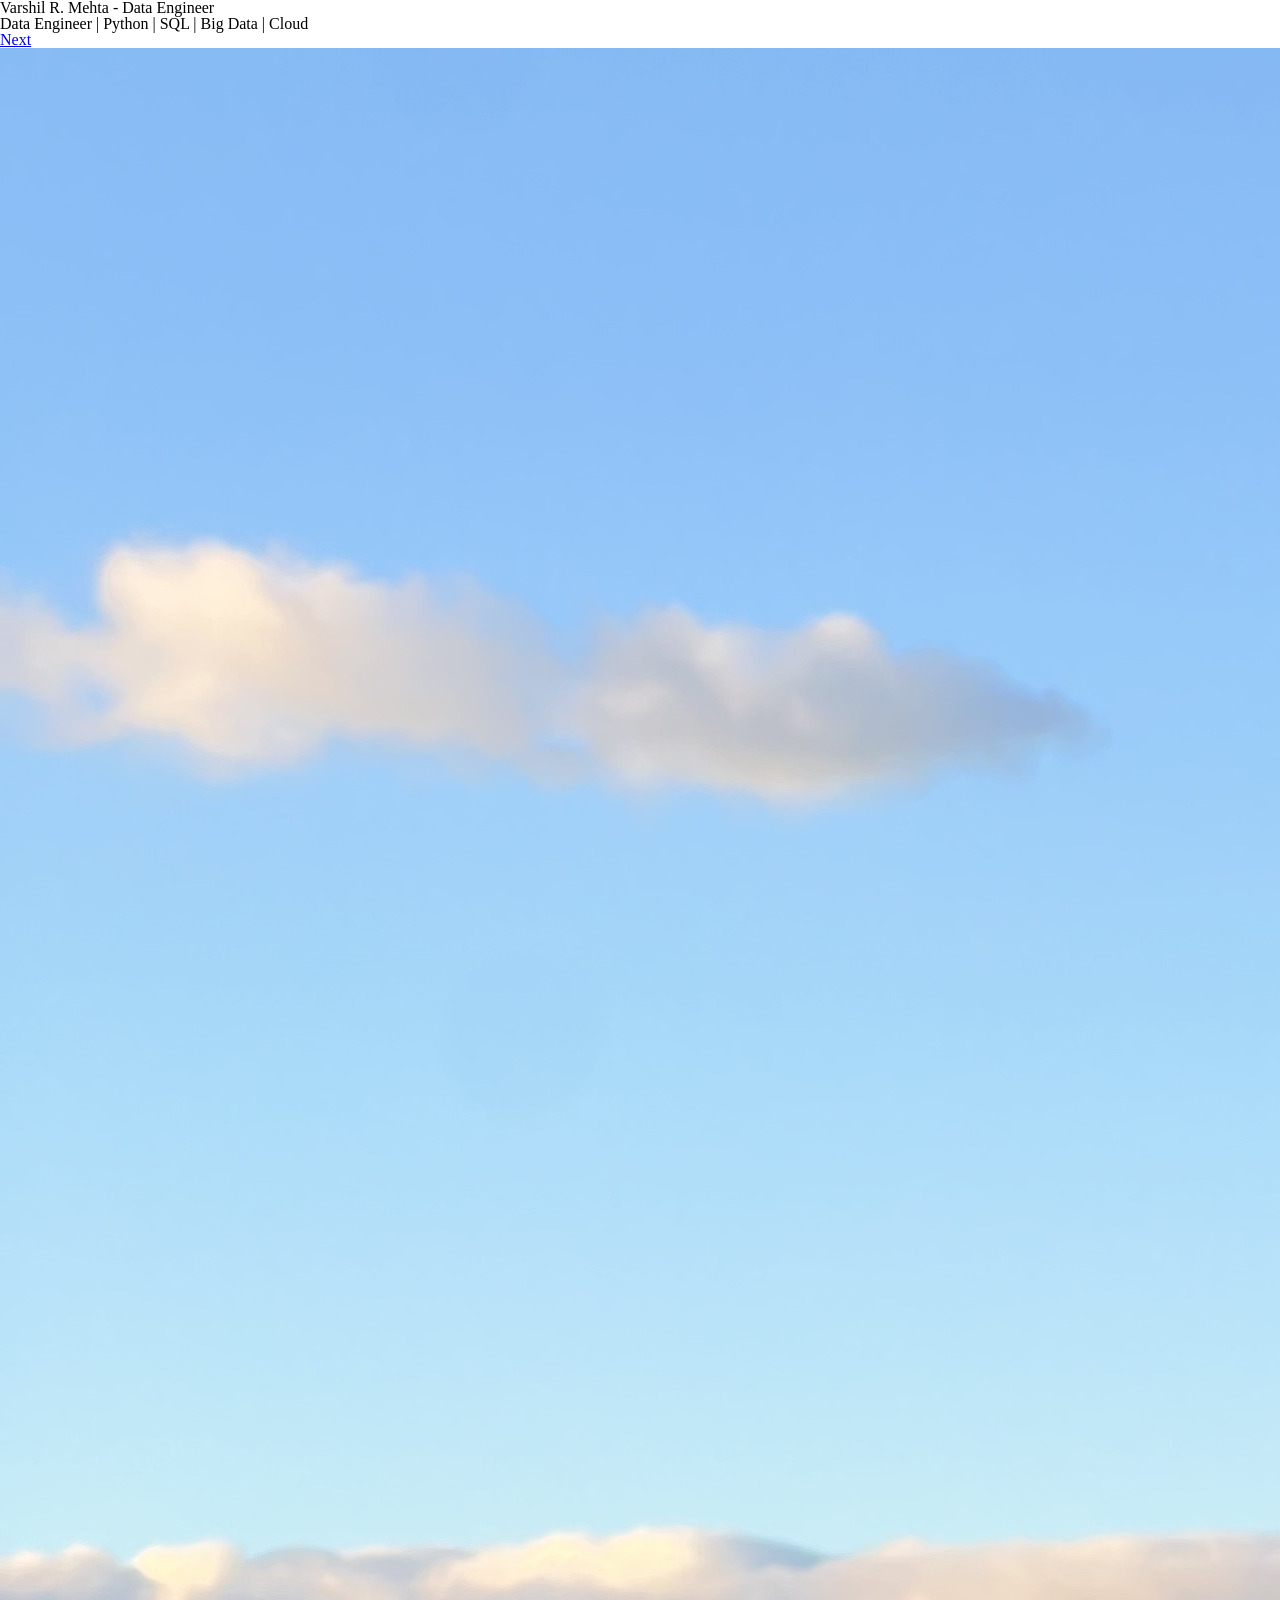
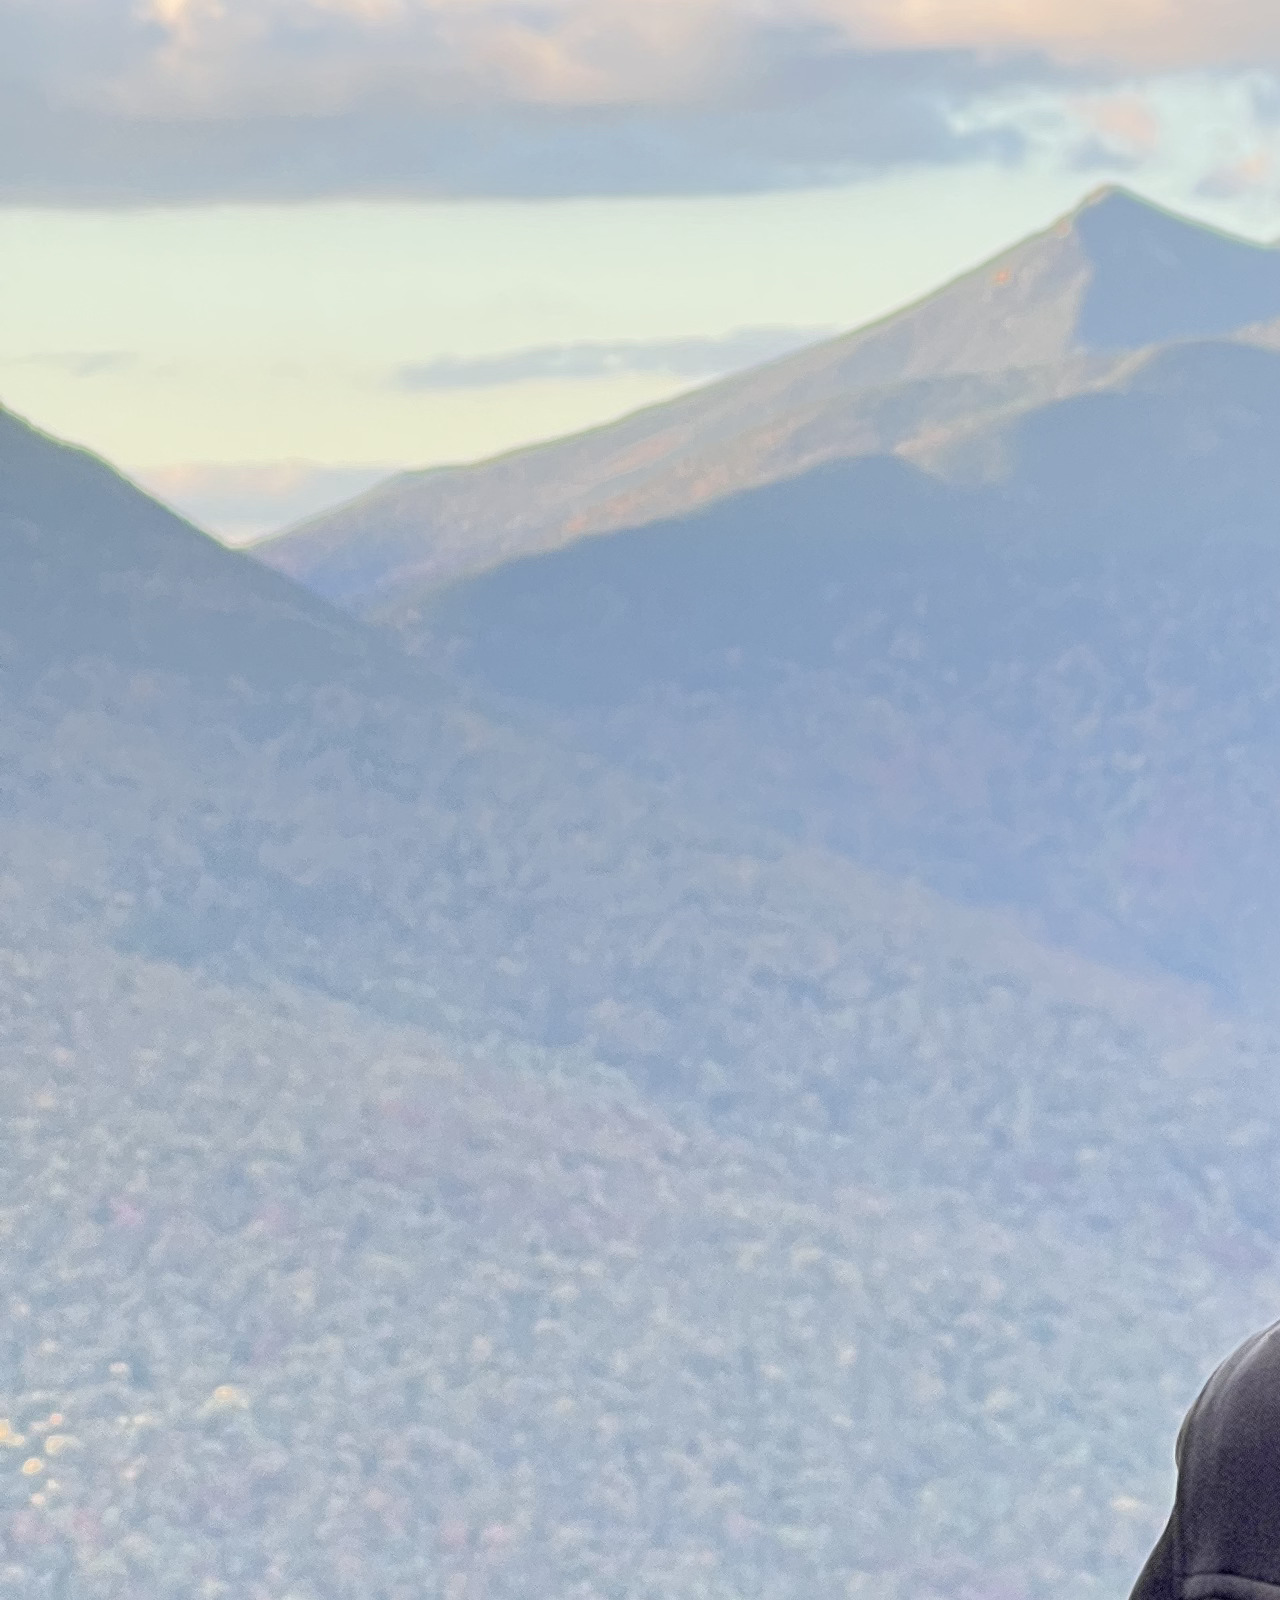
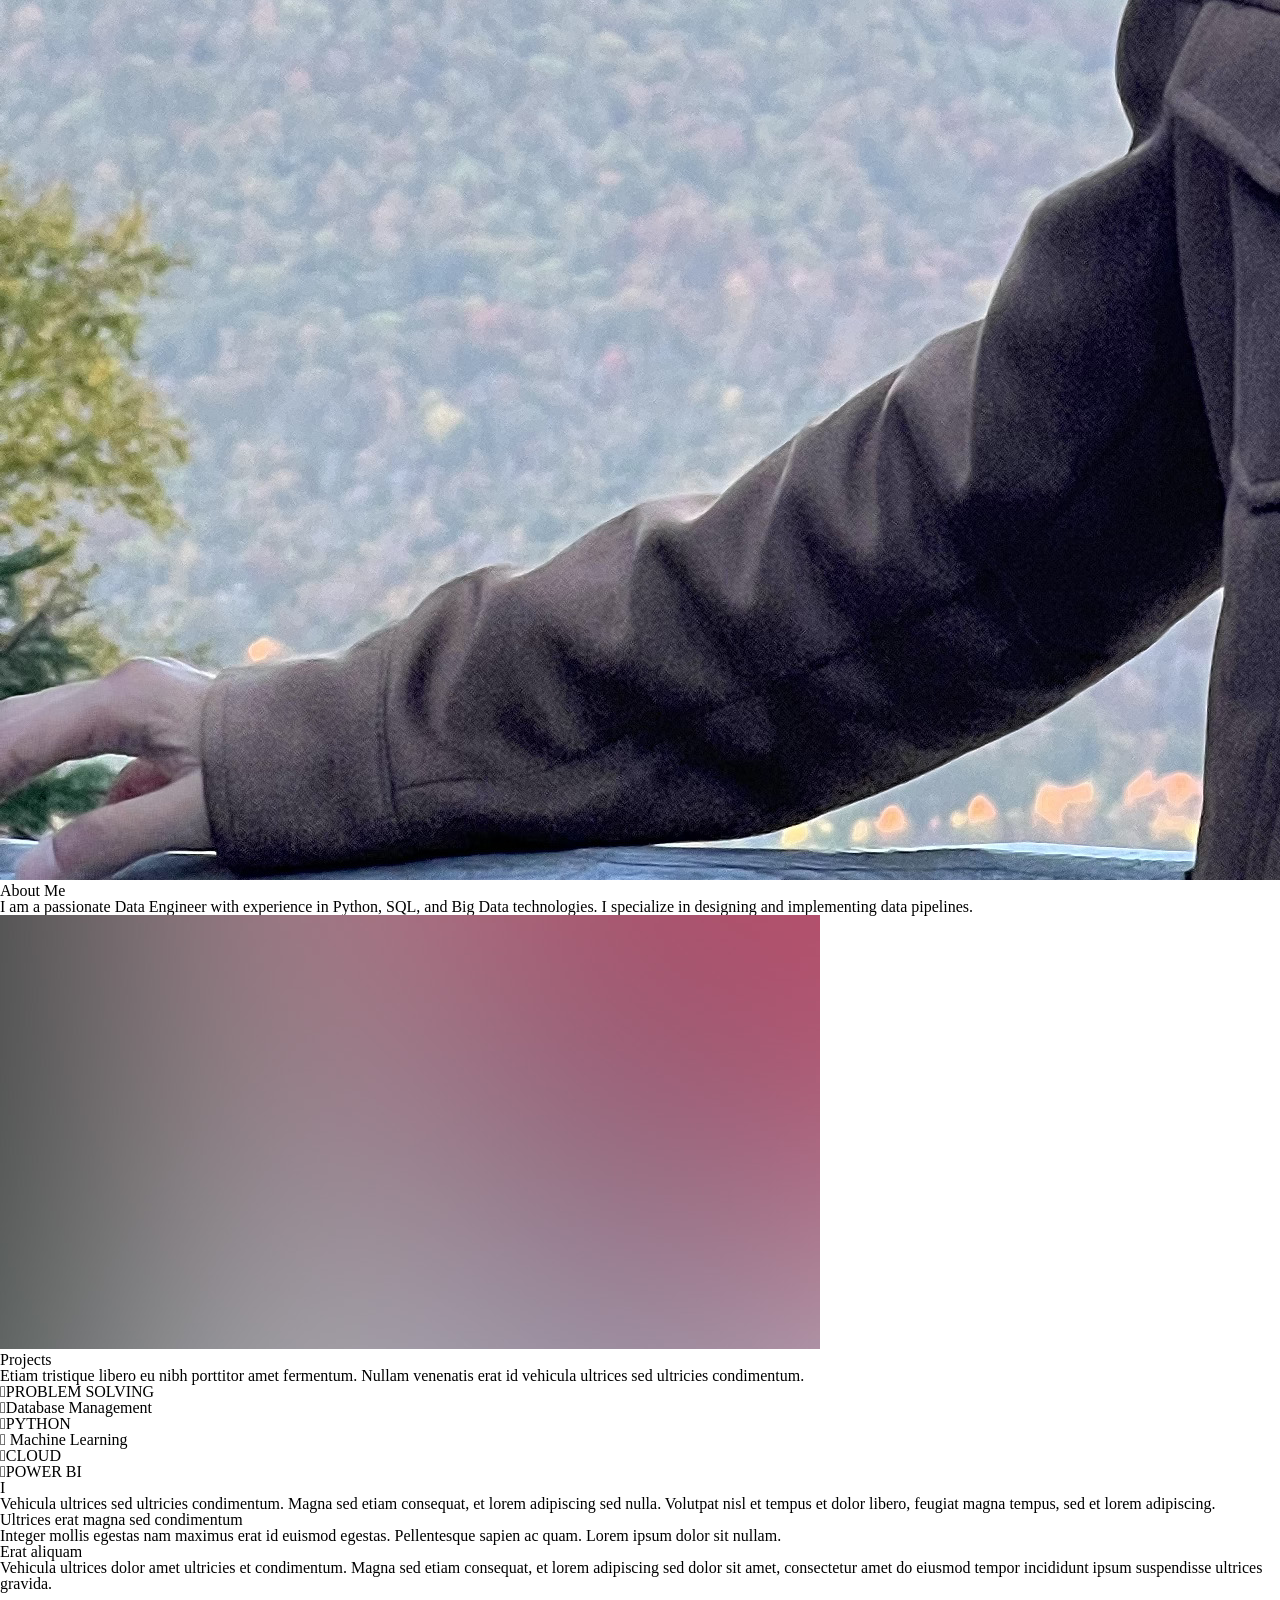
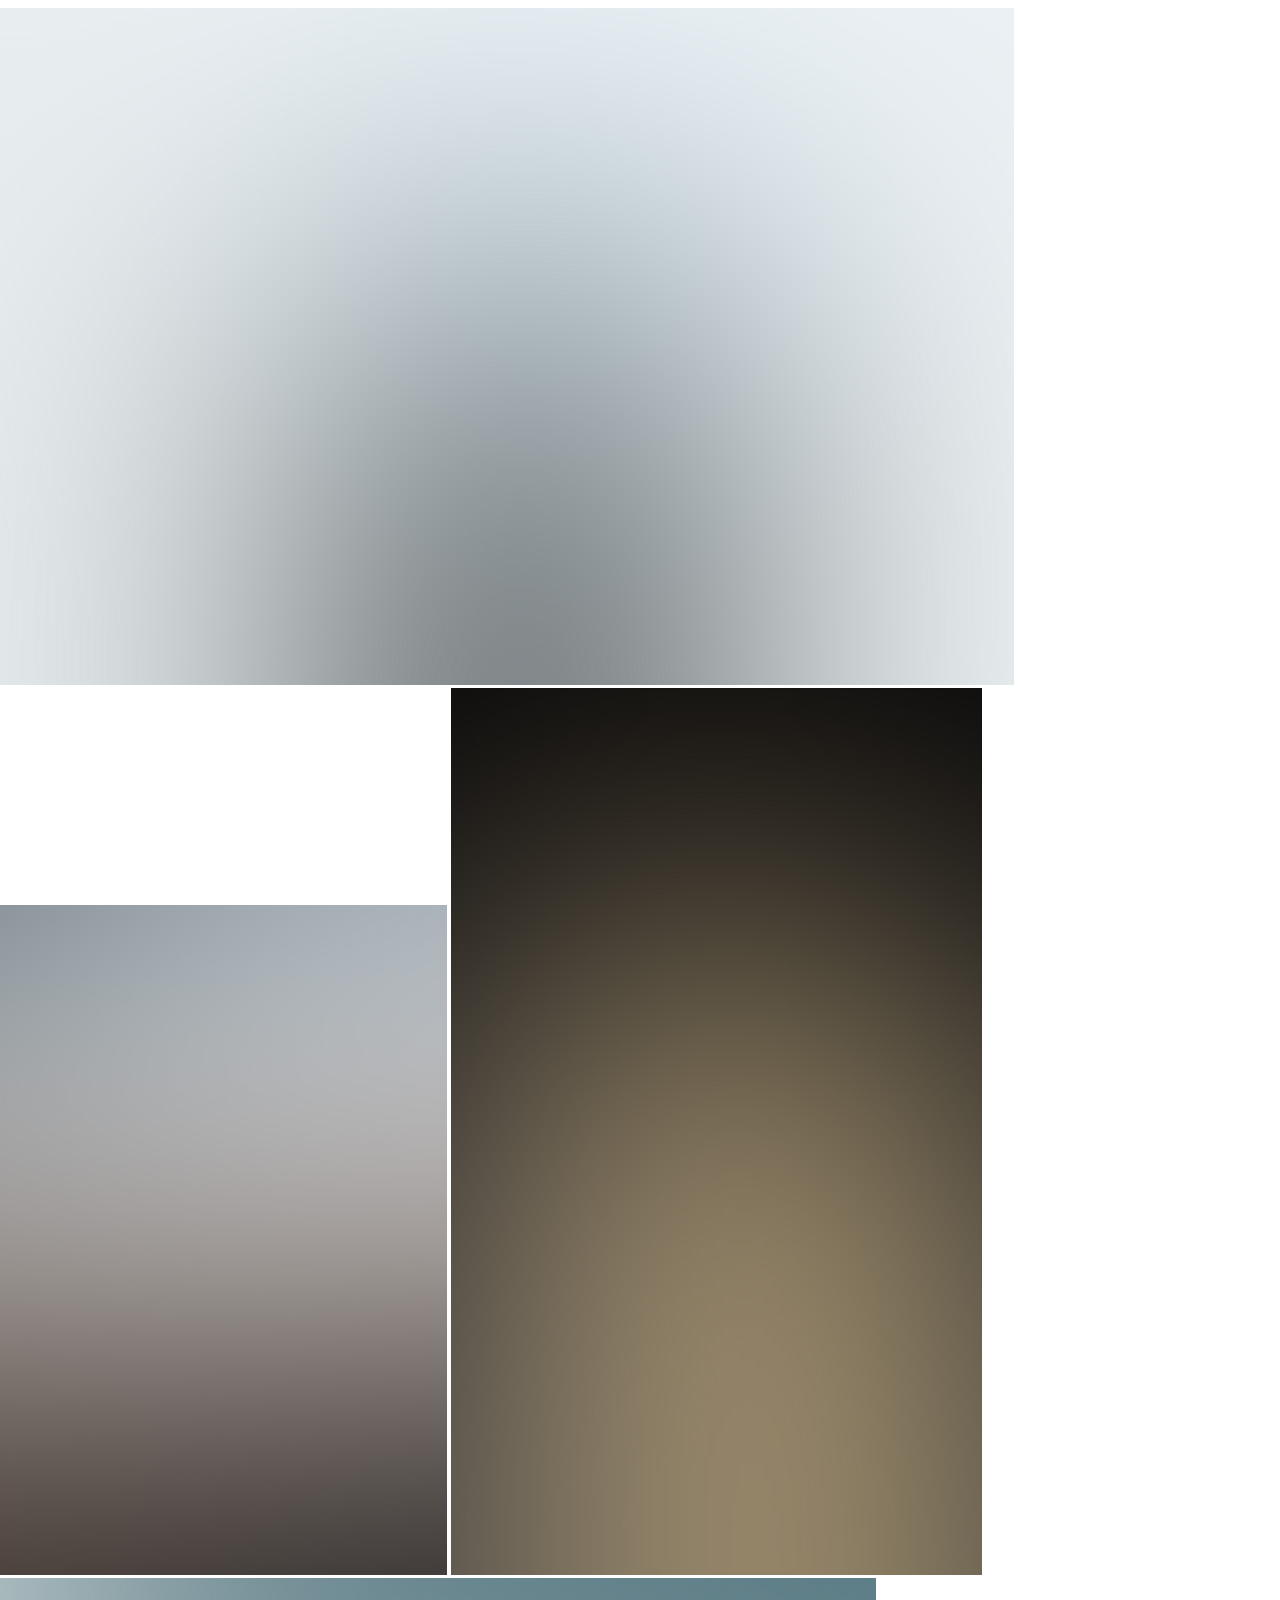
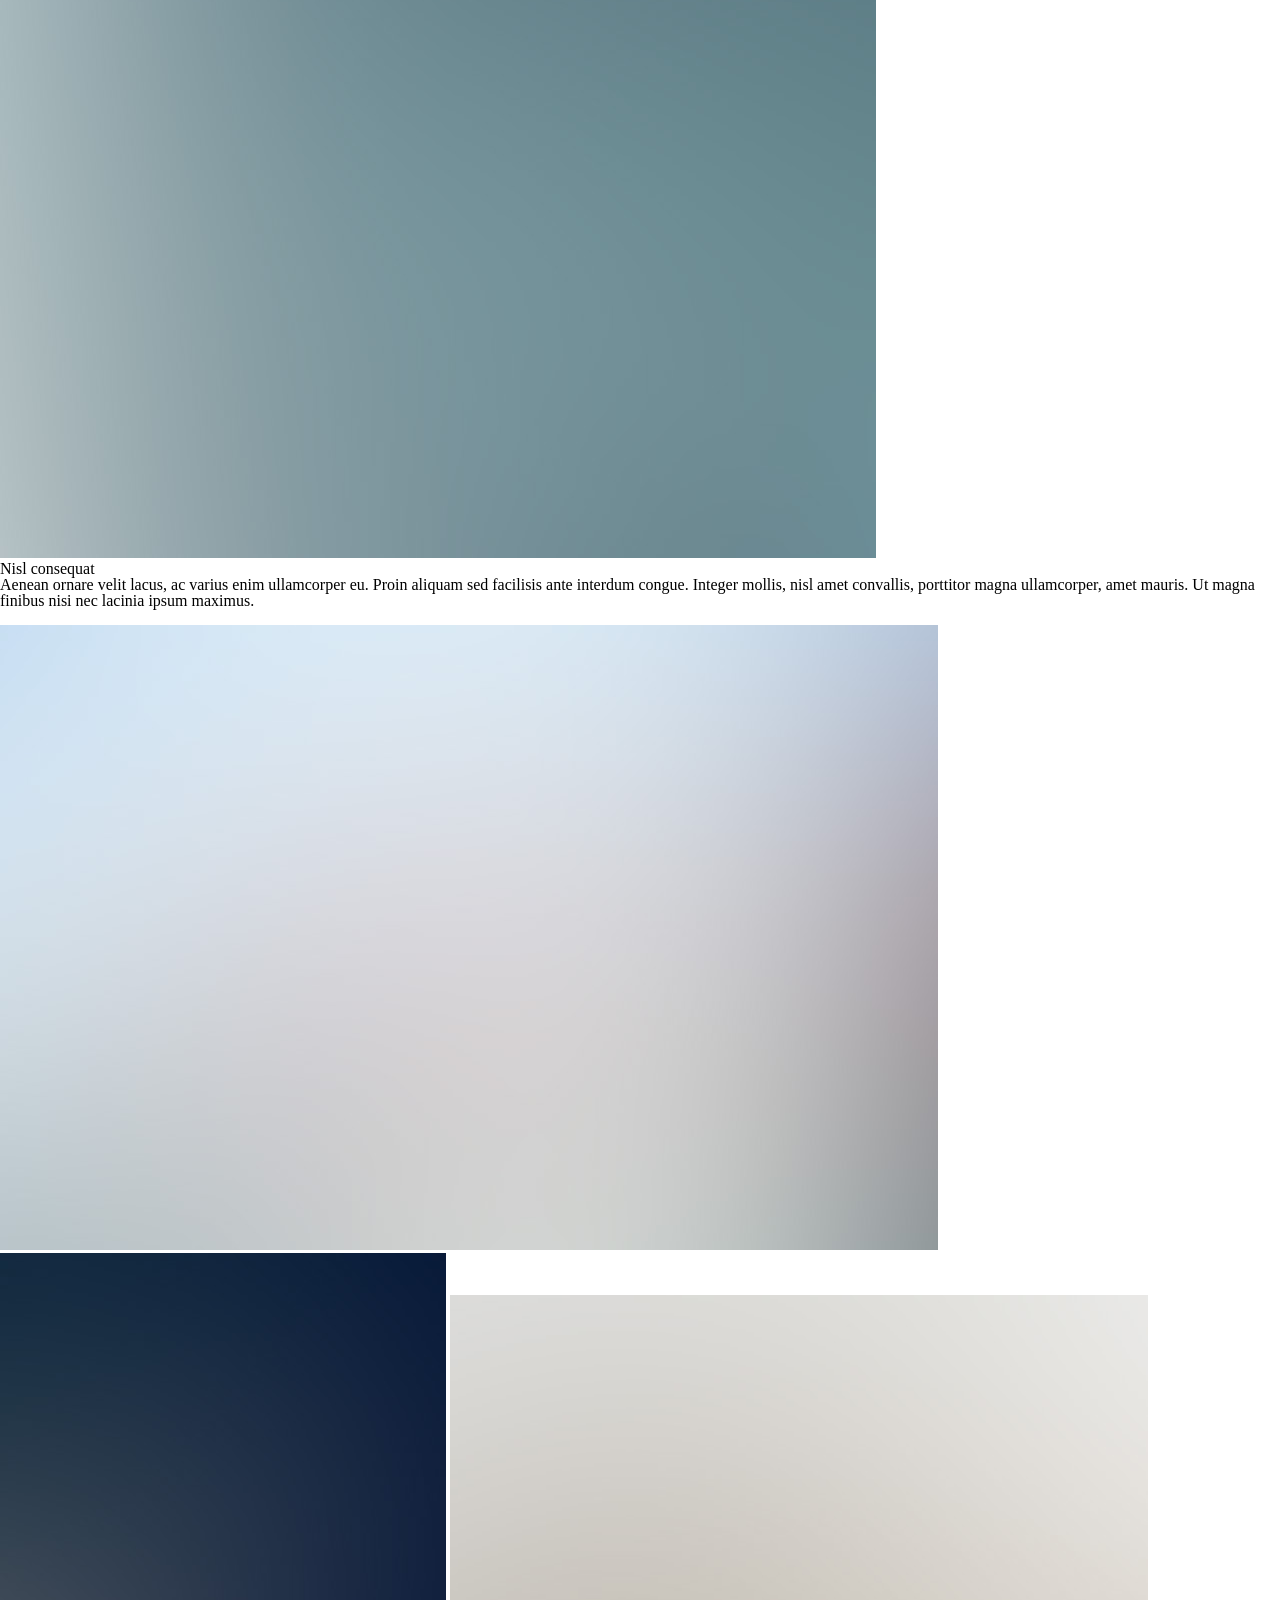
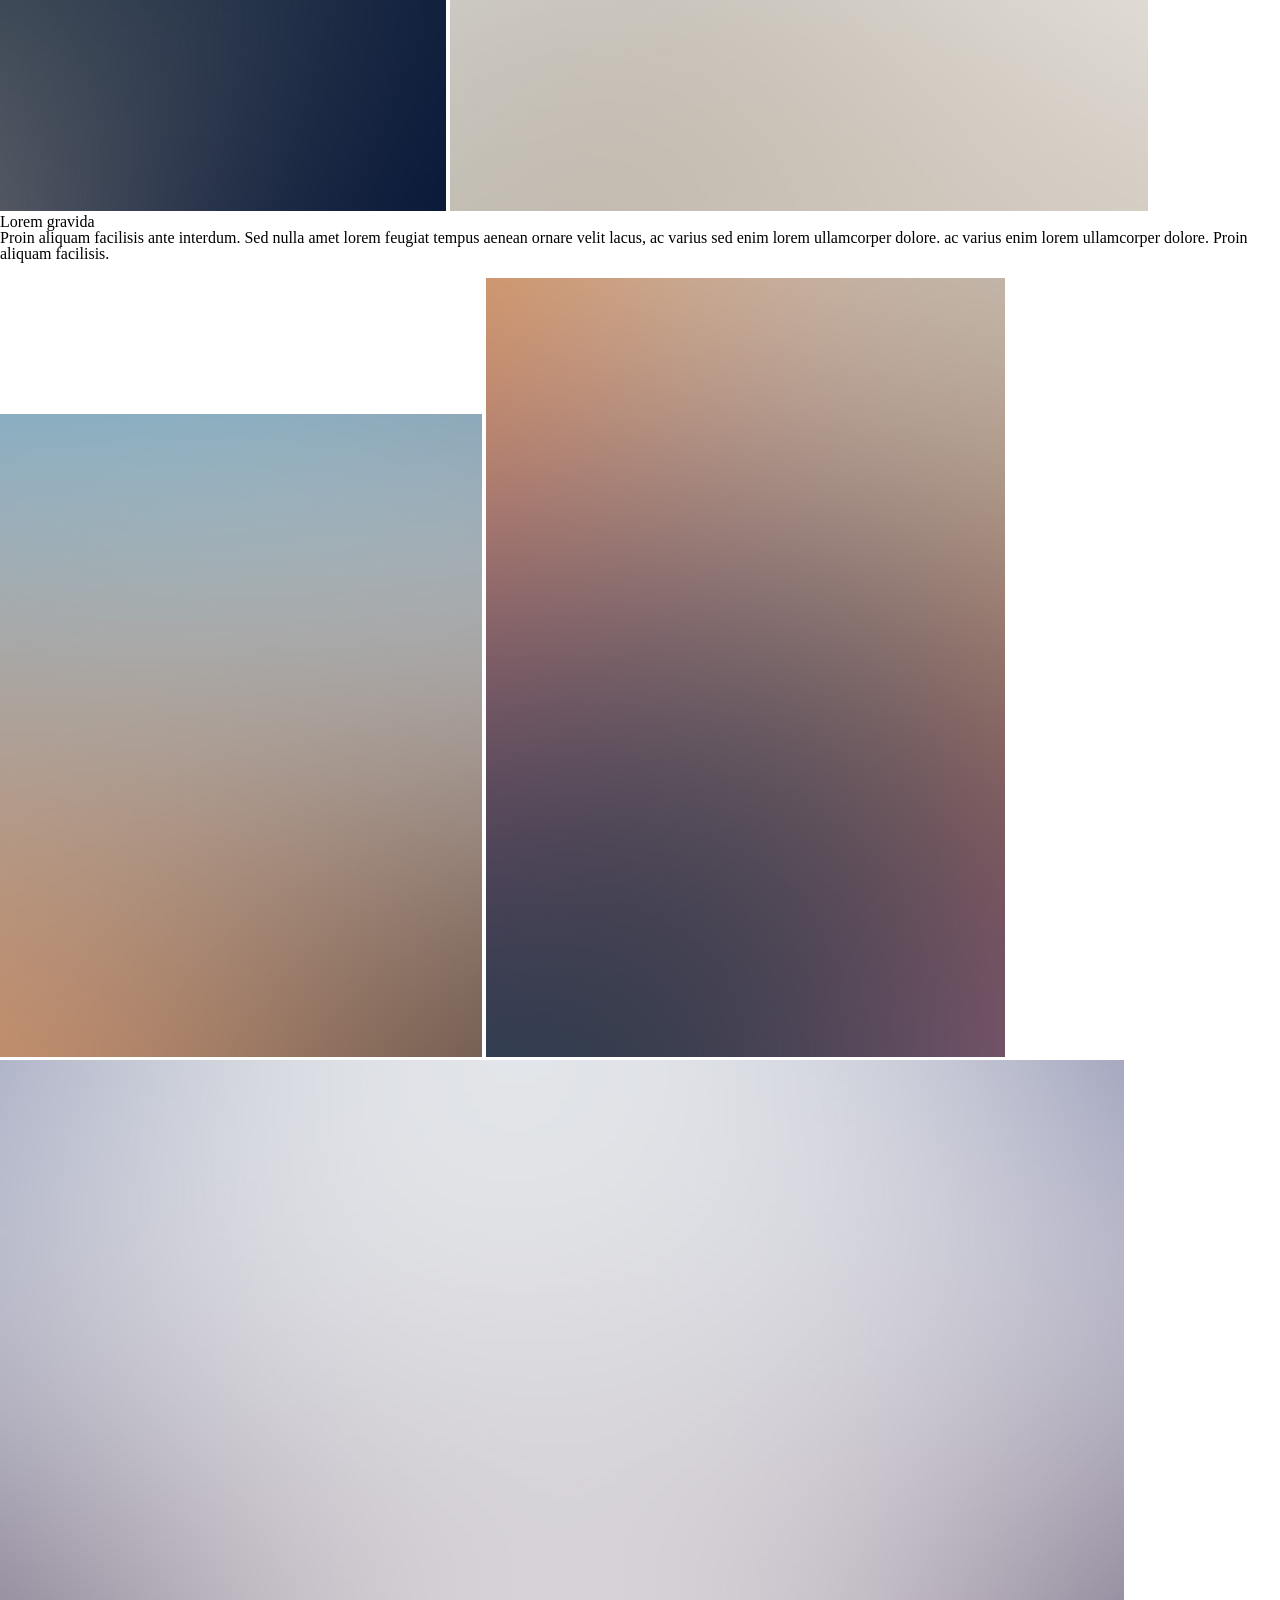
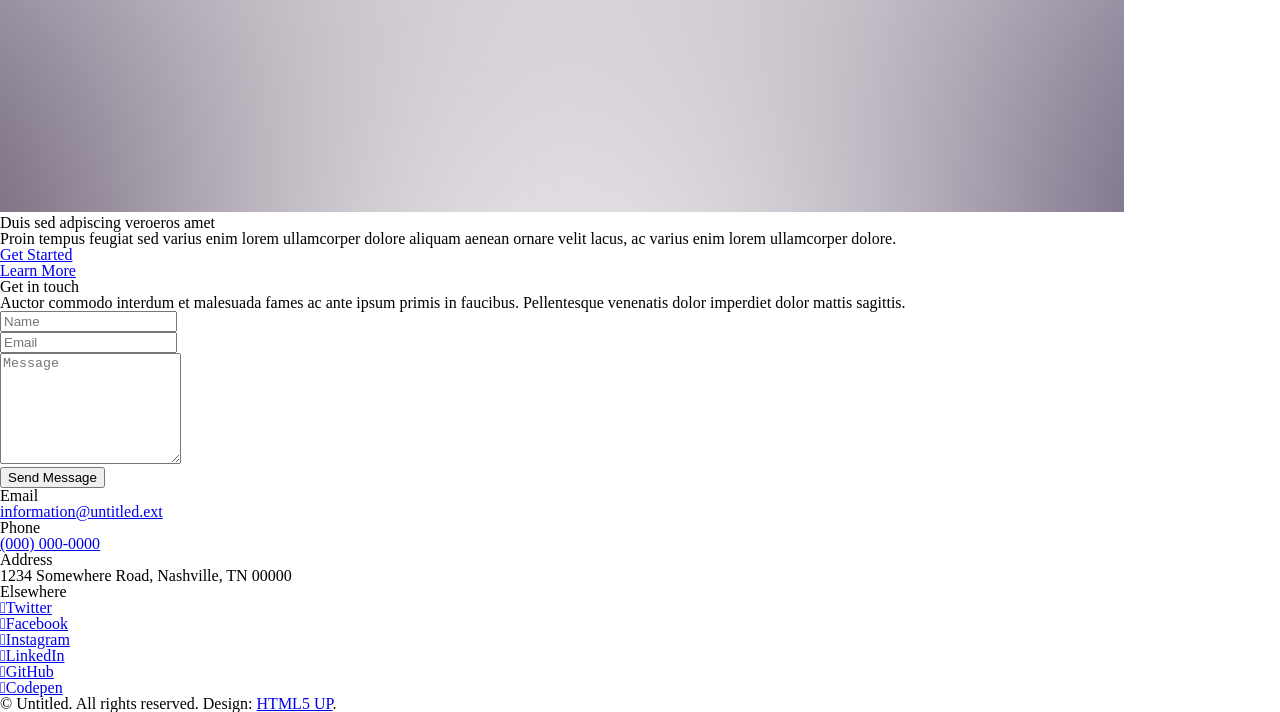
==== commit ee7d0f89: "Update index.html" ====
--- a/index.html
+++ b/index.html
@@ -1,8 +1,12 @@
 <!DOCTYPE HTML>
-
+<!--
+	Paradigm Shift by HTML5 UP
+	html5up.net | @ajlkn
+	Free for personal and commercial use under the CCA 3.0 license (html5up.net/license)
+-->
 <html>
 	<head>
-		<title>Varshil Mehta- Portfolio</title>
+		<title>Varshil Mehta Portfolio</title>
 		<meta charset="utf-8" />
 		<meta name="viewport" content="width=device-width, initial-scale=1, user-scalable=no" />
 		<meta name="description" content="" />
@@ -13,11 +17,12 @@
 
 		<!-- Wrapper -->
 			<div id="wrapper">
+
 				<!-- Intro -->
-						<section class="intro">
-						<header>
-							<h1>Varshil R. Mehta - Data Engineer</h1>
-							<p>Data Engineer | Python | SQL | Big Data | Cloud </p>
+					<section class="intro">
+						<header>
+							<h2><B>Varshil R. Mehta - Data Engineer</B></h2>
+							<p><B></B>Data Engineer | Python | SQL | Big Data | Cloud</B></p>
 							<ul class="actions">
 								<li><a href="#first" class="arrow scrolly"><span class="label">Next</span></a></li>
 							</ul>
@@ -39,12 +44,12 @@
 					</section>
 
 				<!-- Section -->
-					<section>O
+					<section>
 						<header>
 							<h2>Projects</h2>
 						</header>
 						<div class="content">
-							<p><strong></p>
+							<p><strong>Etiam tristique libero</strong> eu nibh porttitor amet fermentum. Nullam venenatis erat id vehicula ultrices sed ultricies condimentum.</p>
 							<ul class="feature-icons">
 								<li class="icon solid fa-laptop">PROBLEM SOLVING</li>
 								<li class="icon solid fa-bolt">Database Management</li>
@@ -53,18 +58,356 @@
 								<li class="icon solid fa-map-marker-alt">CLOUD</li>
 								<li class="icon solid fa-code">POWER BI</li>I
 							</ul>
-							<p></p>
-						</div>
-					</section>
-				
+							<p>Vehicula ultrices sed ultricies condimentum. Magna sed etiam consequat, et lorem adipiscing sed nulla. Volutpat nisl et tempus et dolor libero, feugiat magna tempus, sed et lorem adipiscing.</p>
+						</div>
+					</section>
 
 				<!-- Section -->
 					<section>
 						<header>
+							<h2>Ultrices erat magna sed condimentum</h2>
+						</header>
+						<div class="content">
+							<p><strong>Integer mollis egestas</strong> nam maximus erat id euismod egestas. Pellentesque sapien ac quam. Lorem ipsum dolor sit nullam.</p>
+
+							<!-- Section -->
+								<section>
+									<header>
+										<h3>Erat aliquam</h3>
+										<p>Vehicula ultrices dolor amet ultricies et condimentum. Magna sed etiam consequat, et lorem adipiscing sed dolor sit amet, consectetur amet do eiusmod tempor incididunt  ipsum suspendisse ultrices gravida.</p>
+									</header>
+									<div class="content">
+										<div class="gallery">
+											<a href="images/gallery/fulls/01.jpg" class="landscape"><img src="images/gallery/thumbs/01.jpg" alt="" /></a>
+											<a href="images/gallery/fulls/02.jpg"><img src="images/gallery/thumbs/02.jpg" alt="" /></a>
+											<a href="images/gallery/fulls/03.jpg"><img src="images/gallery/thumbs/03.jpg" alt="" /></a>
+											<a href="images/gallery/fulls/04.jpg" class="landscape"><img src="images/gallery/thumbs/04.jpg" alt="" /></a>
+										</div>
+									</div>
+								</section>
+
+							<!-- Section -->
+								<section>
+									<header>
+										<h3>Nisl consequat</h3>
+										<p>Aenean ornare velit lacus, ac varius enim ullamcorper eu. Proin aliquam sed facilisis ante interdum congue. Integer mollis, nisl amet convallis, porttitor magna ullamcorper, amet mauris. Ut magna finibus nisi nec lacinia ipsum maximus.</p>
+									</header>
+									<div class="content">
+										<div class="gallery">
+											<a href="images/gallery/fulls/05.jpg" class="landscape"><img src="images/gallery/thumbs/05.jpg" alt="" /></a>
+											<a href="images/gallery/fulls/06.jpg"><img src="images/gallery/thumbs/06.jpg" alt="" /></a>
+											<a href="images/gallery/fulls/07.jpg"><img src="images/gallery/thumbs/07.jpg" alt="" /></a>
+										</div>
+									</div>
+								</section>
+
+							<!-- Section -->
+								<section>
+									<header>
+										<h3>Lorem gravida</h3>
+										<p>Proin aliquam facilisis ante interdum. Sed nulla amet lorem feugiat tempus aenean ornare velit lacus, ac varius sed enim lorem ullamcorper dolore.  ac varius enim lorem ullamcorper dolore. Proin aliquam facilisis.</p>
+									</header>
+									<div class="content">
+										<div class="gallery">
+											<a href="images/gallery/fulls/08.jpg" class="portrait"><img src="images/gallery/thumbs/08.jpg" alt="" /></a>
+											<a href="images/gallery/fulls/09.jpg" class="portrait"><img src="images/gallery/thumbs/09.jpg" alt="" /></a>
+											<a href="images/gallery/fulls/10.jpg" class="landscape"><img src="images/gallery/thumbs/10.jpg" alt="" /></a>
+										</div>
+									</div>
+								</section>
+
+						</div>
+					</section>
+
+				<!-- Section -->
+					<section>
+						<header>
+							<h2>Duis sed adpiscing veroeros amet</h2>
+						</header>
+						<div class="content">
+							<p><strong>Proin tempus feugiat</strong> sed varius enim lorem ullamcorper dolore aliquam aenean ornare velit lacus, ac varius enim lorem ullamcorper dolore.</p>
+							<ul class="actions">
+								<li><a href="#" class="button primary large">Get Started</a></li>
+								<li><a href="#" class="button large">Learn More</a></li>
+							</ul>
+						</div>
+					</section>
+
+				<!-- Elements -->
+				<!--
+					<section>
+						<header>
+							<h2>Elements</h2>
+						</header>
+						<div class="content">
+
+							<section>
+								<header>
+									<h3>Text</h3>
+								</header>
+								<div class="content">
+									<p>This is <b>bold</b> and this is <strong>strong</strong>. This is <i>italic</i> and this is <em>emphasized</em>.
+									This is <sup>superscript</sup> text and this is <sub>subscript</sub> text.
+									This is <u>underlined</u> and this is code: <code>for (;;) { ... }</code>. Finally, <a href="#">this is a link</a>.</p>
+									<hr />
+									<h2>Heading Level 2</h2>
+									<h3>Heading Level 3</h3>
+									<h4>Heading Level 4</h4>
+									<h5>Heading Level 5</h5>
+									<hr />
+									<h5>Blockquote</h5>
+									<blockquote>Fringilla nisl. Donec accumsan interdum nisi, quis tincidunt felis sagittis eget tempus euismod. Vestibulum ante ipsum primis in faucibus vestibulum. Blandit adipiscing eu felis iaculis volutpat ac adipiscing accumsan faucibus. Vestibulum ante ipsum primis in faucibus lorem ipsum dolor sit amet nullam adipiscing eu felis.</blockquote>
+									<h5>Preformatted</h5>
+									<pre><code>i = 0;
+
+while (!deck.isInOrder()) {
+  print 'Iteration ' + i;
+  deck.shuffle();
+  i++;
+}
+
+print 'Sorted in ' + i + ' iterations.';</code></pre>
+								</div>
+							</section>
+
+							<section>
+								<header>
+									<h3>Lists</h3>
+								</header>
+								<div class="content">
+
+									<h4>Unordered</h4>
+									<ul>
+										<li>Dolor pulvinar etiam.</li>
+										<li>Sagittis adipiscing.</li>
+										<li>Felis enim feugiat.</li>
+									</ul>
+
+									<h4>Alternate</h4>
+									<ul class="alt">
+										<li>Dolor pulvinar etiam.</li>
+										<li>Sagittis adipiscing.</li>
+										<li>Felis enim feugiat.</li>
+									</ul>
+
+									<h4>Ordered</h4>
+									<ol>
+										<li>Dolor pulvinar etiam.</li>
+										<li>Etiam vel felis viverra.</li>
+										<li>Felis enim feugiat.</li>
+										<li>Dolor pulvinar etiam.</li>
+										<li>Etiam vel felis lorem.</li>
+										<li>Felis enim et feugiat.</li>
+									</ol>
+									<h4>Icons</h4>
+									<ul class="icons">
+										<li><a href="#" class="icon brands fa-twitter"><span class="label">Twitter</span></a></li>
+										<li><a href="#" class="icon brands fa-facebook-f"><span class="label">Facebook</span></a></li>
+										<li><a href="#" class="icon brands fa-instagram"><span class="label">Instagram</span></a></li>
+										<li><a href="#" class="icon brands fa-github"><span class="label">Github</span></a></li>
+									</ul>
+
+									<h4>Actions</h4>
+									<ul class="actions">
+										<li><a href="#" class="button primary">Default</a></li>
+										<li><a href="#" class="button">Default</a></li>
+									</ul>
+									<ul class="actions stacked">
+										<li><a href="#" class="button primary">Default</a></li>
+										<li><a href="#" class="button">Default</a></li>
+									</ul>
+								</div>
+							</section>
+
+							<section>
+								<header>
+									<h3>Table</h3>
+								</header>
+								<div class="content">
+									<h4>Default</h4>
+									<div class="table-wrapper">
+										<table>
+											<thead>
+												<tr>
+													<th>Name</th>
+													<th>Description</th>
+													<th>Price</th>
+												</tr>
+											</thead>
+											<tbody>
+												<tr>
+													<td>Item One</td>
+													<td>Ante turpis integer aliquet porttitor.</td>
+													<td>29.99</td>
+												</tr>
+												<tr>
+													<td>Item Two</td>
+													<td>Vis ac commodo adipiscing arcu aliquet.</td>
+													<td>19.99</td>
+												</tr>
+												<tr>
+													<td>Item Three</td>
+													<td> Morbi faucibus arcu accumsan lorem.</td>
+													<td>29.99</td>
+												</tr>
+												<tr>
+													<td>Item Four</td>
+													<td>Vitae integer tempus condimentum.</td>
+													<td>19.99</td>
+												</tr>
+												<tr>
+													<td>Item Five</td>
+													<td>Ante turpis integer aliquet porttitor.</td>
+													<td>29.99</td>
+												</tr>
+											</tbody>
+											<tfoot>
+												<tr>
+													<td colspan="2"></td>
+													<td>100.00</td>
+												</tr>
+											</tfoot>
+										</table>
+									</div>
+
+									<h4>Alternate</h4>
+									<div class="table-wrapper">
+										<table class="alt">
+											<thead>
+												<tr>
+													<th>Name</th>
+													<th>Description</th>
+													<th>Price</th>
+												</tr>
+											</thead>
+											<tbody>
+												<tr>
+													<td>Item One</td>
+													<td>Ante turpis integer aliquet porttitor.</td>
+													<td>29.99</td>
+												</tr>
+												<tr>
+													<td>Item Two</td>
+													<td>Vis ac commodo adipiscing arcu aliquet.</td>
+													<td>19.99</td>
+												</tr>
+												<tr>
+													<td>Item Three</td>
+													<td> Morbi faucibus arcu accumsan lorem.</td>
+													<td>29.99</td>
+												</tr>
+												<tr>
+													<td>Item Four</td>
+													<td>Vitae integer tempus condimentum.</td>
+													<td>19.99</td>
+												</tr>
+												<tr>
+													<td>Item Five</td>
+													<td>Ante turpis integer aliquet porttitor.</td>
+													<td>29.99</td>
+												</tr>
+											</tbody>
+											<tfoot>
+												<tr>
+													<td colspan="2"></td>
+													<td>100.00</td>
+												</tr>
+											</tfoot>
+										</table>
+									</div>
+								</div>
+							</section>
+
+							<section>
+								<header>
+									<h3>Buttons</h3>
+								</header>
+								<div class="content">
+									<ul class="actions">
+										<li><a href="#" class="button primary">Primary</a></li>
+										<li><a href="#" class="button">Default</a></li>
+									</ul>
+									<ul class="actions">
+										<li><a href="#" class="button large">Large</a></li>
+										<li><a href="#" class="button">Default</a></li>
+										<li><a href="#" class="button small">Small</a></li>
+									</ul>
+									<ul class="actions">
+										<li><a href="#" class="button primary icon solid fa-download">Icon</a></li>
+										<li><a href="#" class="button icon solid fa-download">Icon</a></li>
+									</ul>
+									<ul class="actions">
+										<li><span class="button primary disabled">Disabled</span></li>
+										<li><span class="button disabled">Disabled</span></li>
+									</ul>
+								</div>
+							</section>
+
+							<section>
+								<header>
+									<h3>Form</h3>
+								</header>
+								<div class="content">
+									<form method="post" action="#">
+										<div class="fields">
+											<div class="field half">
+												<label for="demo-name">Name</label>
+												<input type="text" name="demo-name" id="demo-name" value="" placeholder="Jane Doe" />
+											</div>
+											<div class="field half">
+												<label for="demo-email">Email</label>
+												<input type="email" name="demo-email" id="demo-email" value="" placeholder="jane@untitled.tld" />
+											</div>
+											<div class="field">
+												<label for="demo-category">Category</label>
+												<select name="demo-category" id="demo-category">
+													<option value="">-</option>
+													<option value="1">Manufacturing</option>
+													<option value="1">Shipping</option>
+													<option value="1">Administration</option>
+													<option value="1">Human Resources</option>
+												</select>
+											</div>
+											<div class="field half">
+												<input type="radio" id="demo-priority-low" name="demo-priority" checked>
+												<label for="demo-priority-low">Low</label>
+											</div>
+											<div class="field half">
+												<input type="radio" id="demo-priority-high" name="demo-priority">
+												<label for="demo-priority-high">High</label>
+											</div>
+											<div class="field half">
+												<input type="checkbox" id="demo-copy" name="demo-copy">
+												<label for="demo-copy">Email me a copy</label>
+											</div>
+											<div class="field half">
+												<input type="checkbox" id="demo-human" name="demo-human" checked>
+												<label for="demo-human">Not a robot</label>
+											</div>
+											<div class="field">
+												<label for="demo-message">Message</label>
+												<textarea name="demo-message" id="demo-message" placeholder="Enter your message" rows="6"></textarea>
+											</div>
+										</div>
+										<ul class="actions">
+											<li><input type="submit" value="Send Message" class="primary" /></li>
+											<li><input type="reset" value="Reset" /></li>
+										</ul>
+									</form>
+								</div>
+							</section>
+
+						</div>
+					</section>
+				-->
+
+				<!-- Section -->
+					<section>
+						<header>
 							<h2>Get in touch</h2>
 						</header>
 						<div class="content">
-							<p><strong>Auctor commodo</strong> </p>
+							<p><strong>Auctor commodo</strong> interdum et malesuada fames ac ante ipsum primis in faucibus. Pellentesque venenatis dolor imperdiet dolor mattis sagittis.</p>
 							<form>
 								<div class="fields">
 									<div class="field half">
@@ -86,15 +429,15 @@
 							<ul class="items">
 								<li>
 									<h3>Email</h3>
-									<a href="#">VARSHILMEHTA99@GMAIL.COM</a>
+									<a href="#">information@untitled.ext</a>
 								</li>
 								<li>
 									<h3>Phone</h3>
-									<a href="#">(201) 755 4662</a>
+									<a href="#">(000) 000-0000</a>
 								</li>
 								<li>
 									<h3>Address</h3>
-									<span> NEW YORK, NY 10036</span>
+									<span>1234 Somewhere Road, Nashville, TN 00000</span>
 								</li>
 								<li>
 									<h3>Elsewhere</h3>
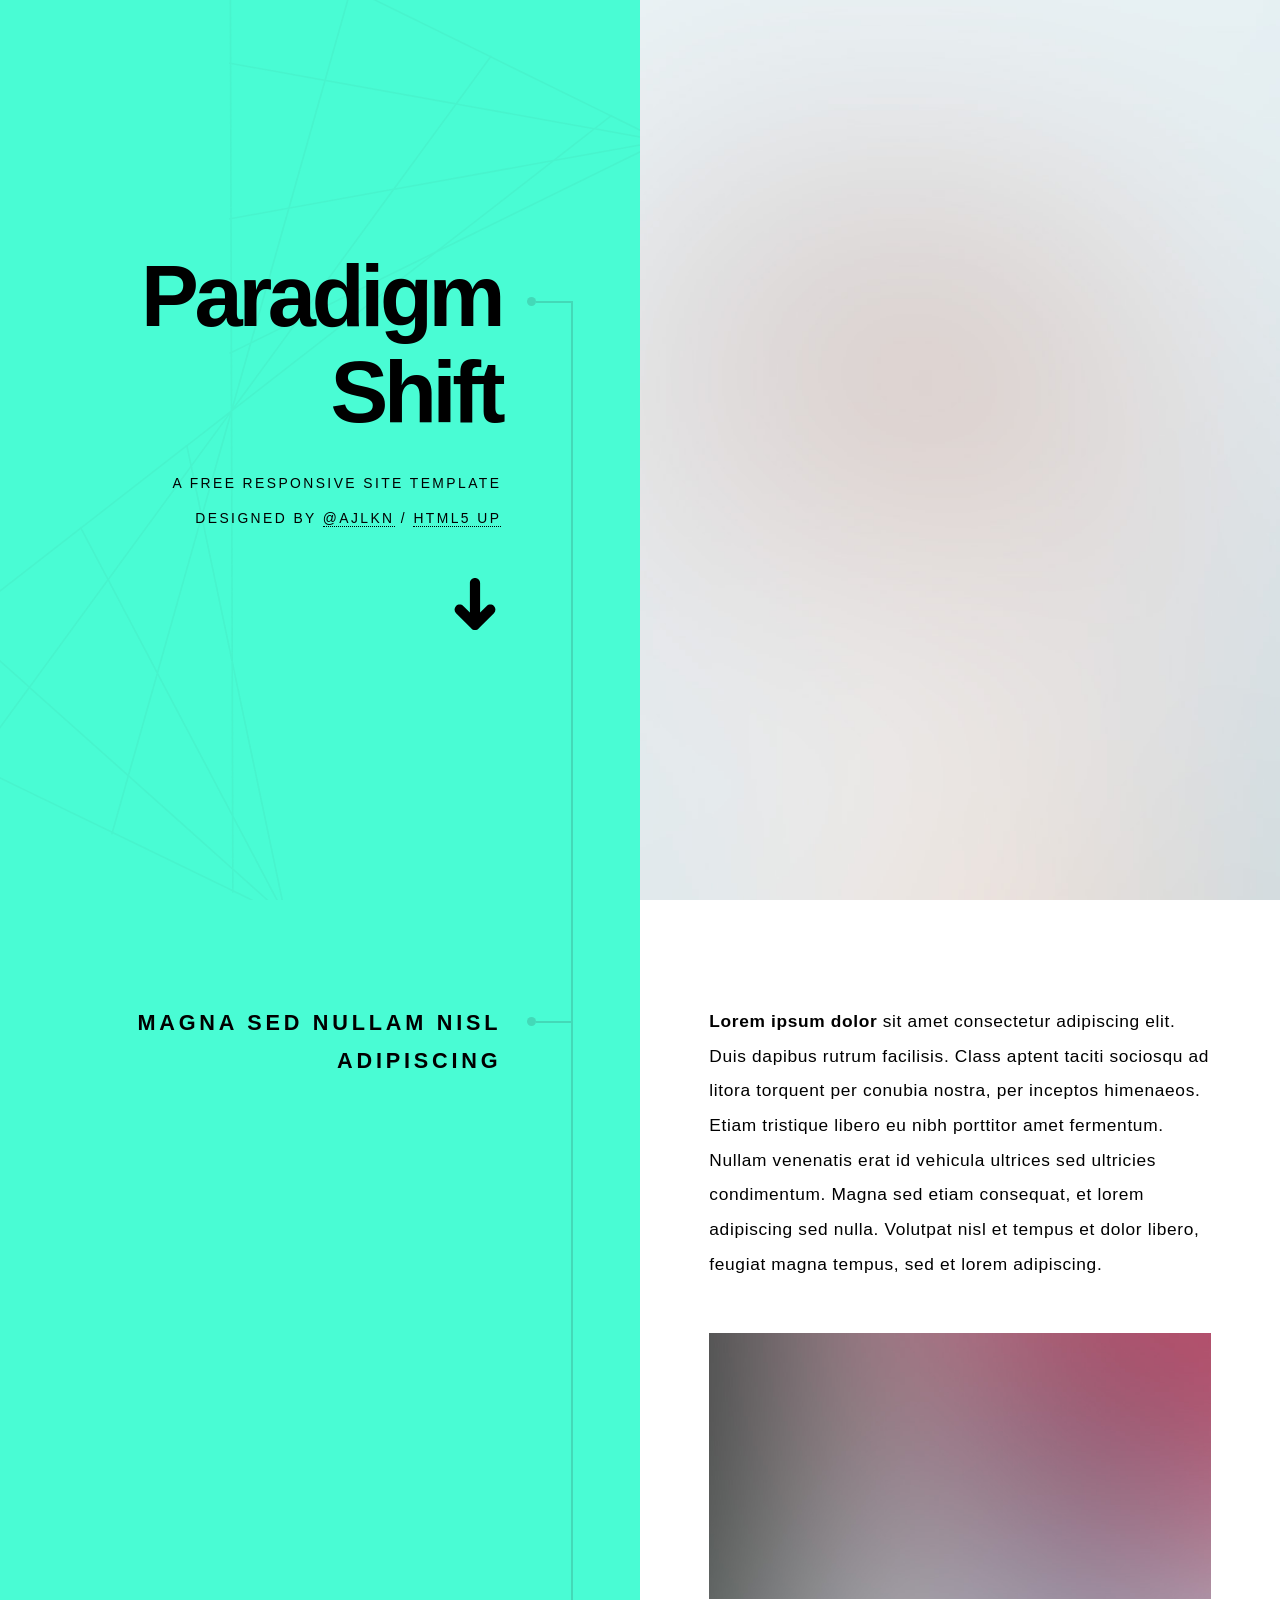
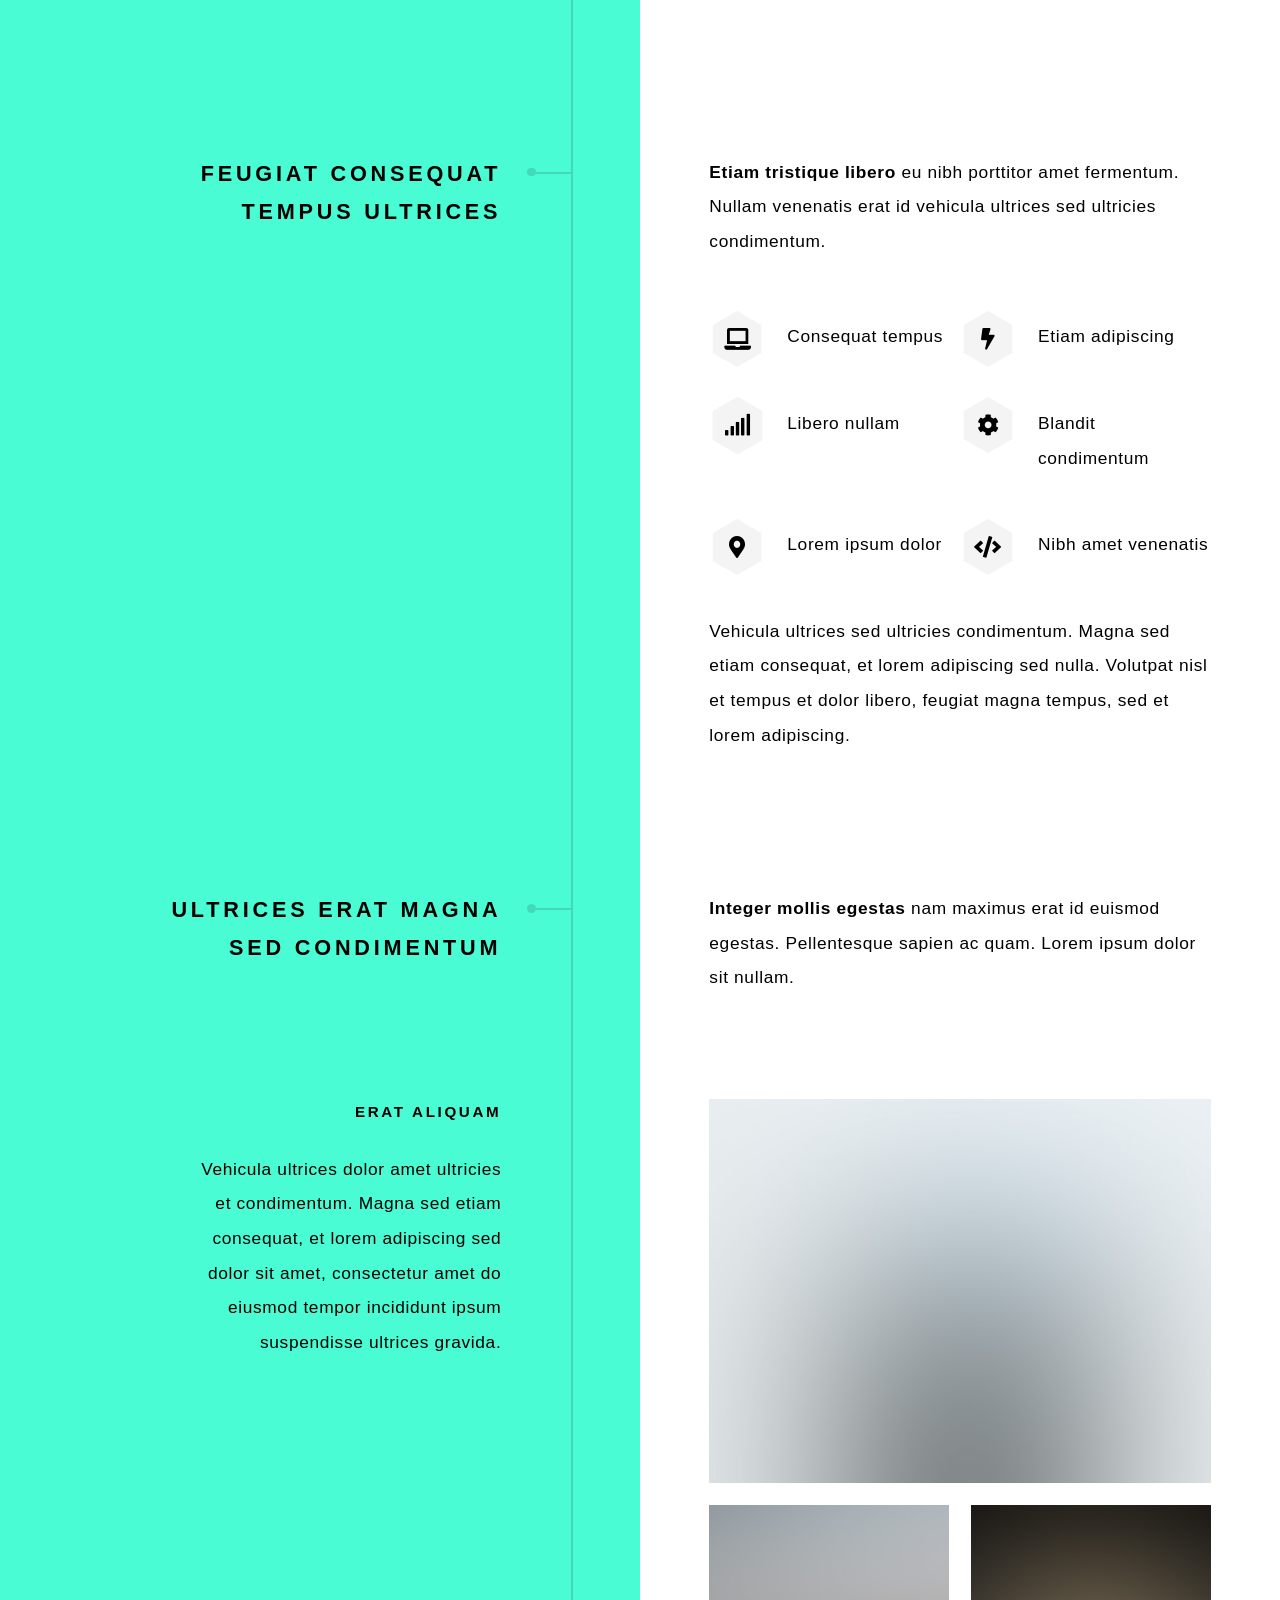
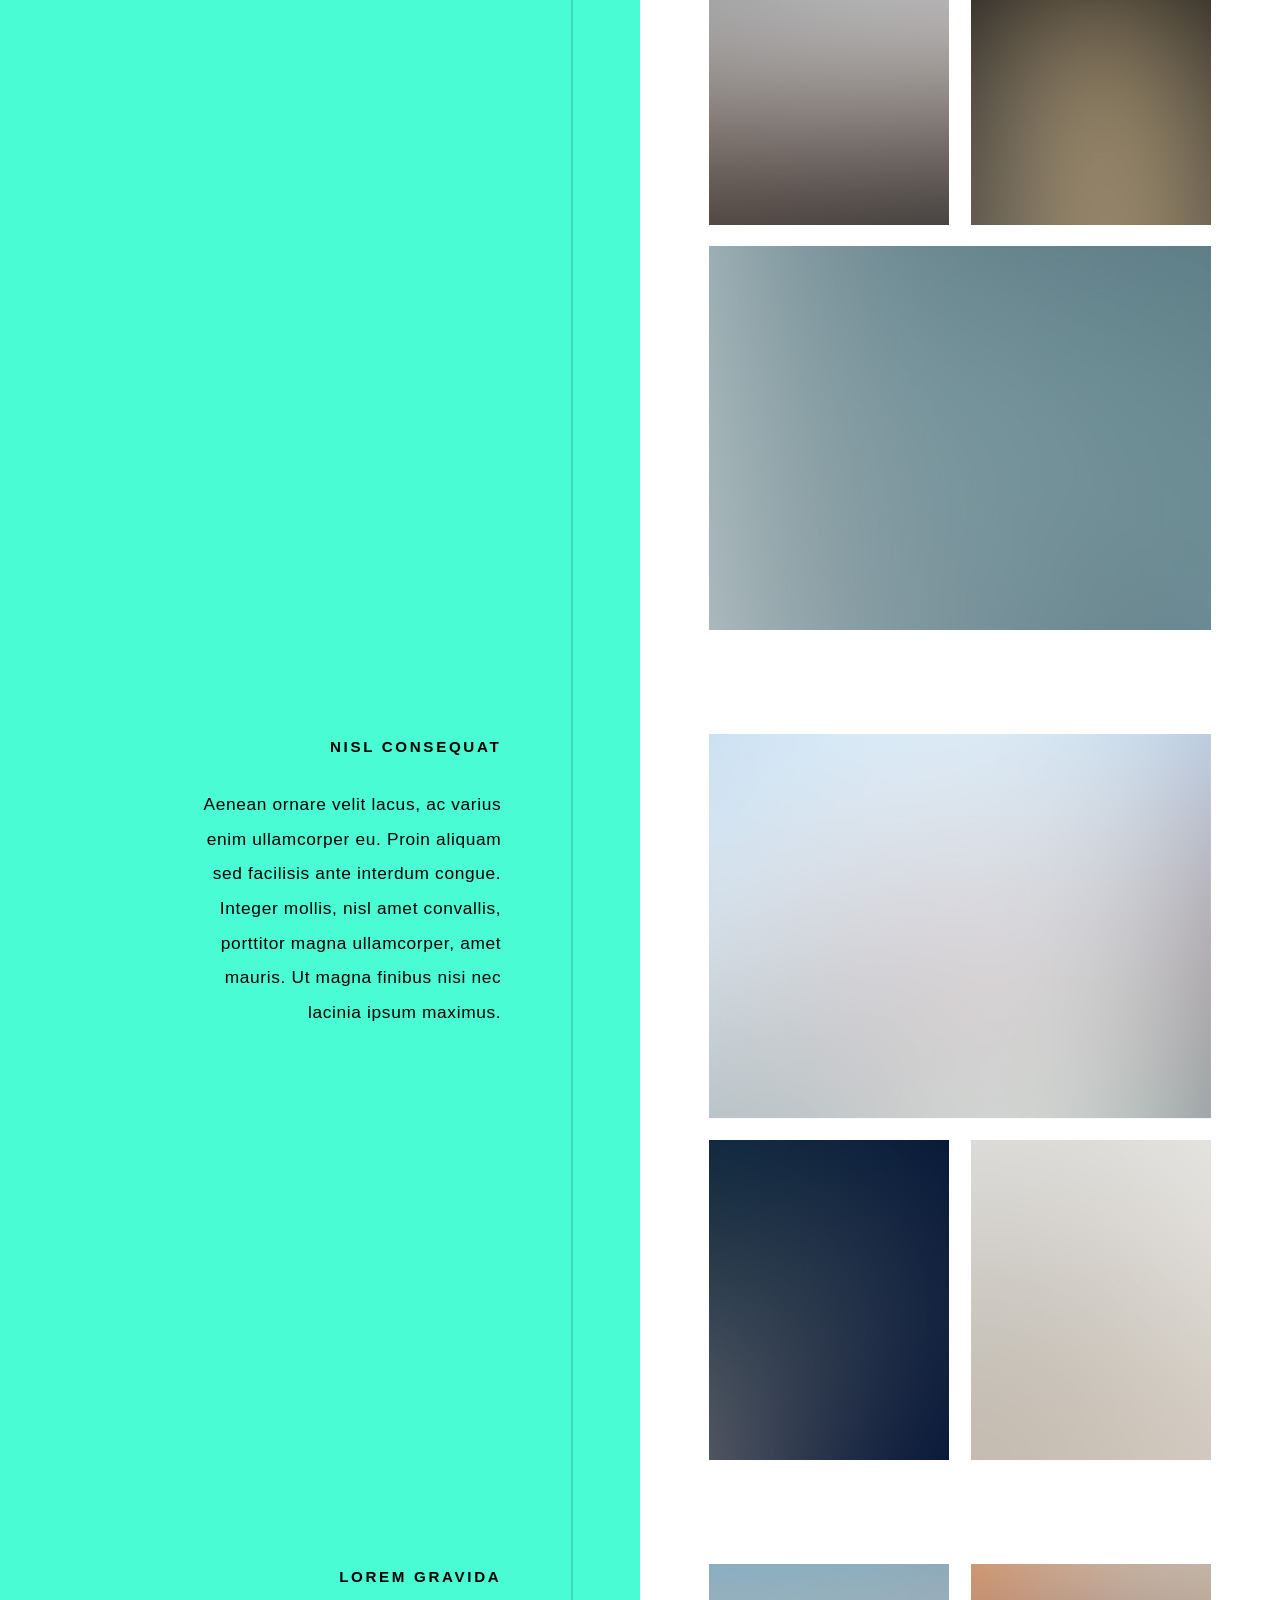
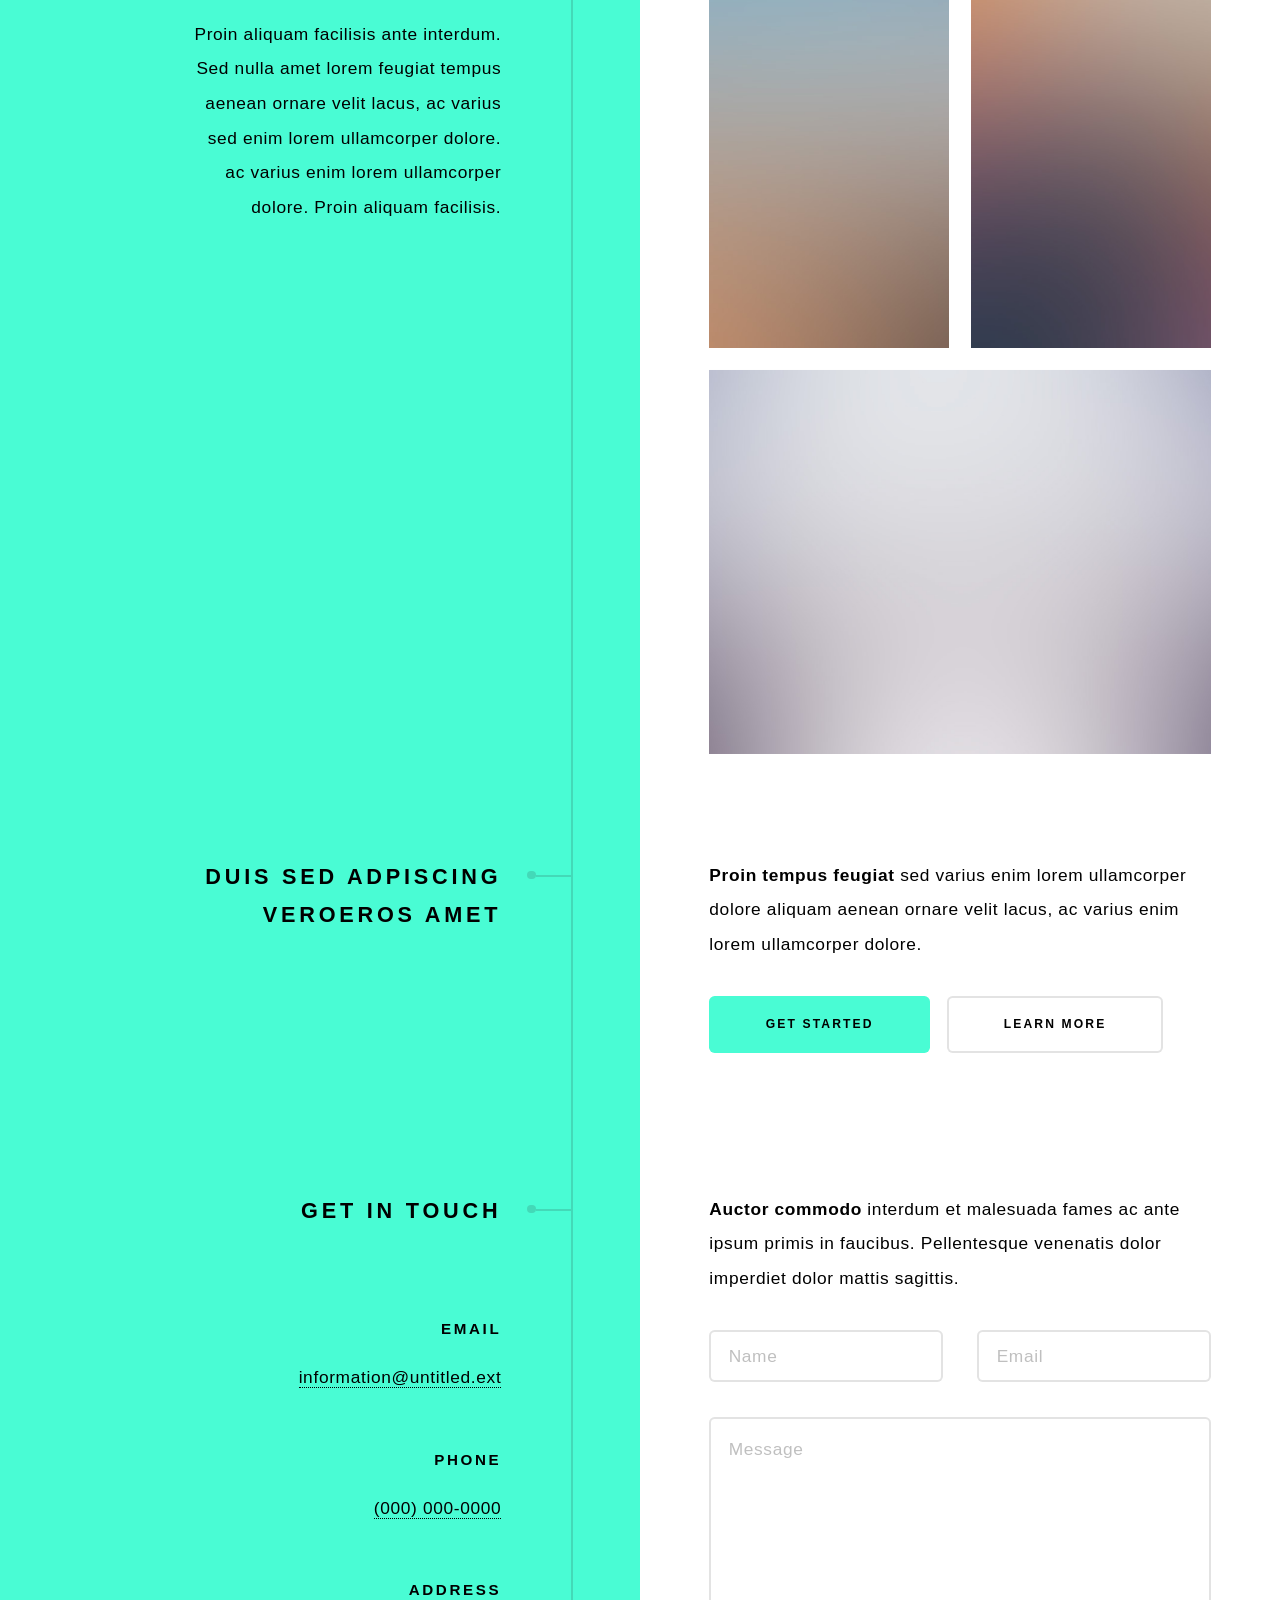
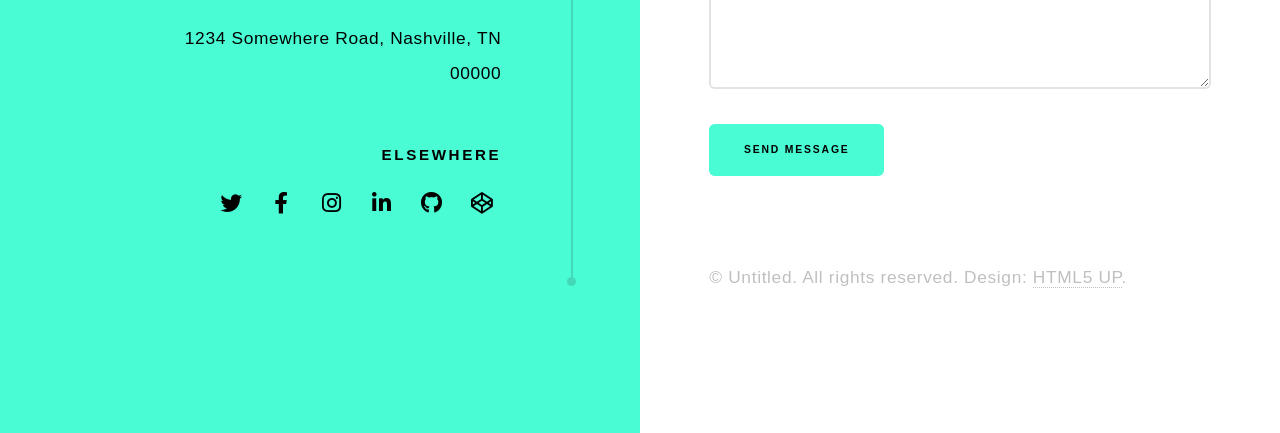
==== commit 3600630c: "Update index.html" ====
--- a/index.html
+++ b/index.html
@@ -6,7 +6,7 @@
 -->
 <html>
 	<head>
-		<title>Varshil Mehta Portfolio</title>
+		<title>Paradigm Shift by HTML5 UP</title>
 		<meta charset="utf-8" />
 		<meta name="viewport" content="width=device-width, initial-scale=1, user-scalable=no" />
 		<meta name="description" content="" />
@@ -21,24 +21,24 @@
 				<!-- Intro -->
 					<section class="intro">
 						<header>
-							<h2><B>Varshil R. Mehta - Data Engineer</B></h2>
-							<p><B></B>Data Engineer | Python | SQL | Big Data | Cloud</B></p>
+							<h1>Paradigm Shift</h1>
+							<p>A free responsive site template designed by <a href="https://twitter.com/ajlkn">@ajlkn</a> / <a href="https://html5up.net">HTML5 UP</a></p>
 							<ul class="actions">
 								<li><a href="#first" class="arrow scrolly"><span class="label">Next</span></a></li>
 							</ul>
 						</header>
 						<div class="content">
-							<span class="image fill" data-position="center"><img src="images/IMG_3091.jpg" alt="" /></span>
+							<span class="image fill" data-position="center"><img src="images/pic01.jpg" alt="" /></span>
 						</div>
 					</section>
 
 				<!-- Section -->
 					<section id="first">
 						<header>
-							<h2>About Me</h2>
-						</header>
-						<div class="content">
-							<p><strong>I am a passionate Data Engineer with experience in Python, SQL, and Big Data technologies. I specialize in designing and implementing data pipelines.</p>
+							<h2>Magna sed nullam nisl adipiscing</h2>
+						</header>
+						<div class="content">
+							<p><strong>Lorem ipsum dolor</strong> sit amet consectetur adipiscing elit. Duis dapibus rutrum facilisis. Class aptent taciti sociosqu ad litora torquent per conubia nostra, per inceptos himenaeos. Etiam tristique libero eu nibh porttitor amet fermentum. Nullam venenatis erat id vehicula ultrices sed ultricies condimentum. Magna sed etiam consequat, et lorem adipiscing sed nulla. Volutpat nisl et tempus et dolor libero, feugiat magna tempus, sed et lorem adipiscing.</p>
 							<span class="image main"><img src="images/pic02.jpg" alt="" /></span>
 						</div>
 					</section>
@@ -46,17 +46,17 @@
 				<!-- Section -->
 					<section>
 						<header>
-							<h2>Projects</h2>
+							<h2>Feugiat consequat tempus ultrices</h2>
 						</header>
 						<div class="content">
 							<p><strong>Etiam tristique libero</strong> eu nibh porttitor amet fermentum. Nullam venenatis erat id vehicula ultrices sed ultricies condimentum.</p>
 							<ul class="feature-icons">
-								<li class="icon solid fa-laptop">PROBLEM SOLVING</li>
-								<li class="icon solid fa-bolt">Database Management</li>
-								<li class="icon solid fa-signal">PYTHON</li>
-								<li class="icon solid fa-cog"> Machine Learning</li>
-								<li class="icon solid fa-map-marker-alt">CLOUD</li>
-								<li class="icon solid fa-code">POWER BI</li>I
+								<li class="icon solid fa-laptop">Consequat tempus</li>
+								<li class="icon solid fa-bolt">Etiam adipiscing</li>
+								<li class="icon solid fa-signal">Libero nullam</li>
+								<li class="icon solid fa-cog">Blandit condimentum</li>
+								<li class="icon solid fa-map-marker-alt">Lorem ipsum dolor</li>
+								<li class="icon solid fa-code">Nibh amet venenatis</li>
 							</ul>
 							<p>Vehicula ultrices sed ultricies condimentum. Magna sed etiam consequat, et lorem adipiscing sed nulla. Volutpat nisl et tempus et dolor libero, feugiat magna tempus, sed et lorem adipiscing.</p>
 						</div>
--- a/assets/css/main.css
+++ b/assets/css/main.css
@@ -1,5 +1,11 @@
 @import url(fontawesome-all.min.css);
 @import url("https://fonts.googleapis.com/css?family=Source+Sans+Pro:300,600,700,300i,600i,700i|Raleway:600,800");
+
+/*
+	Paradigm Shift by HTML5 UP
+	html5up.net | @ajlkn
+	Free for personal and commercial use under the CCA 3.0 license (html5up.net/license)
+*/
 
 html, body, div, span, applet, object,
 iframe, h1, h2, h3, h4, h5, h6, p, blockquote,
@@ -17,7 +23,7 @@
 	border: 0;
 	font-size: 100%;
 	font: inherit;
-	vertical-align: baseline;
+	vertical-align: baseline;}
 
 article, aside, details, figcaption, figure,
 footer, header, hgroup, menu, nav, section {
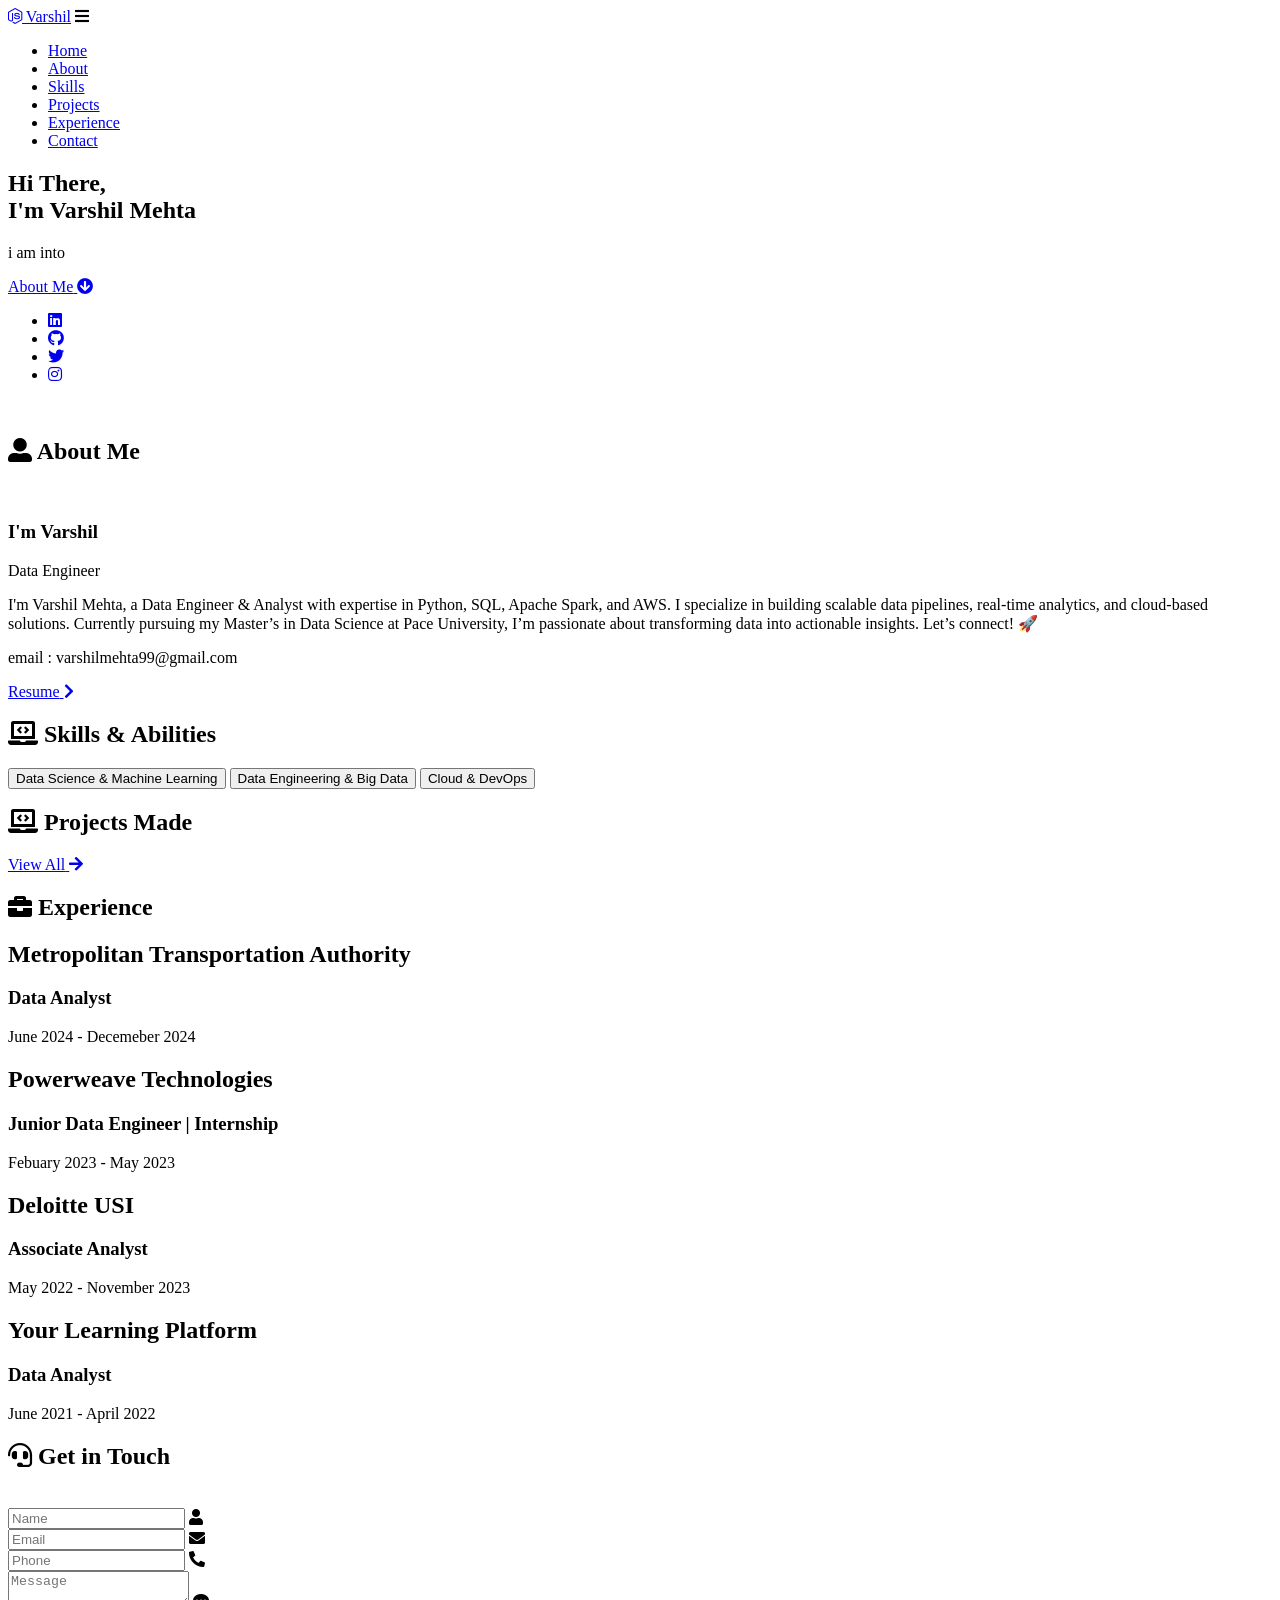
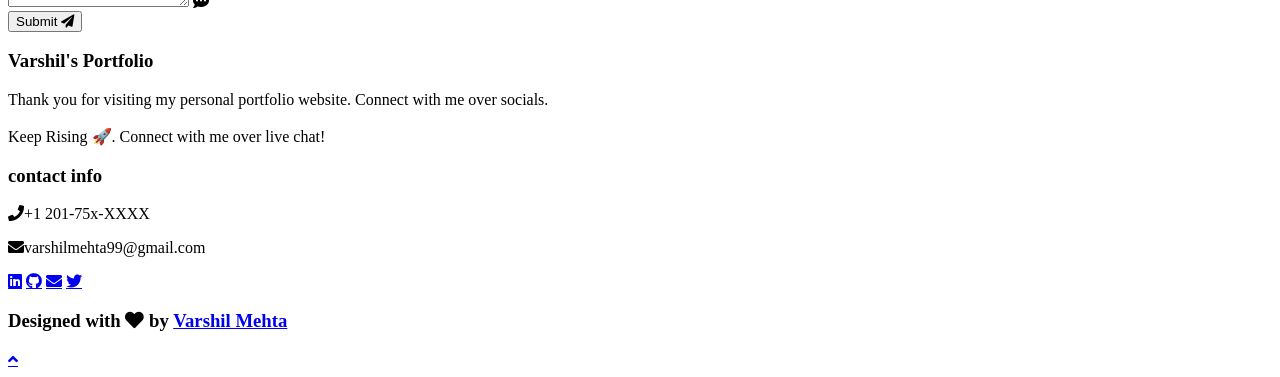
==== commit 6dae2b94: "Update index.html" ====
--- a/index.html
+++ b/index.html
@@ -1,471 +1,331 @@
-<!DOCTYPE HTML>
-<!--
-	Paradigm Shift by HTML5 UP
-	html5up.net | @ajlkn
-	Free for personal and commercial use under the CCA 3.0 license (html5up.net/license)
--->
-<html>
-	<head>
-		<title>Paradigm Shift by HTML5 UP</title>
-		<meta charset="utf-8" />
-		<meta name="viewport" content="width=device-width, initial-scale=1, user-scalable=no" />
-		<meta name="description" content="" />
-		<meta name="keywords" content="" />
-		<link rel="stylesheet" href="assets/css/main.css" />
-	</head>
-	<body class="is-preload">
-
-		<!-- Wrapper -->
-			<div id="wrapper">
-
-				<!-- Intro -->
-					<section class="intro">
-						<header>
-							<h1>Paradigm Shift</h1>
-							<p>A free responsive site template designed by <a href="https://twitter.com/ajlkn">@ajlkn</a> / <a href="https://html5up.net">HTML5 UP</a></p>
-							<ul class="actions">
-								<li><a href="#first" class="arrow scrolly"><span class="label">Next</span></a></li>
-							</ul>
-						</header>
-						<div class="content">
-							<span class="image fill" data-position="center"><img src="images/pic01.jpg" alt="" /></span>
-						</div>
-					</section>
-
-				<!-- Section -->
-					<section id="first">
-						<header>
-							<h2>Magna sed nullam nisl adipiscing</h2>
-						</header>
-						<div class="content">
-							<p><strong>Lorem ipsum dolor</strong> sit amet consectetur adipiscing elit. Duis dapibus rutrum facilisis. Class aptent taciti sociosqu ad litora torquent per conubia nostra, per inceptos himenaeos. Etiam tristique libero eu nibh porttitor amet fermentum. Nullam venenatis erat id vehicula ultrices sed ultricies condimentum. Magna sed etiam consequat, et lorem adipiscing sed nulla. Volutpat nisl et tempus et dolor libero, feugiat magna tempus, sed et lorem adipiscing.</p>
-							<span class="image main"><img src="images/pic02.jpg" alt="" /></span>
-						</div>
-					</section>
-
-				<!-- Section -->
-					<section>
-						<header>
-							<h2>Feugiat consequat tempus ultrices</h2>
-						</header>
-						<div class="content">
-							<p><strong>Etiam tristique libero</strong> eu nibh porttitor amet fermentum. Nullam venenatis erat id vehicula ultrices sed ultricies condimentum.</p>
-							<ul class="feature-icons">
-								<li class="icon solid fa-laptop">Consequat tempus</li>
-								<li class="icon solid fa-bolt">Etiam adipiscing</li>
-								<li class="icon solid fa-signal">Libero nullam</li>
-								<li class="icon solid fa-cog">Blandit condimentum</li>
-								<li class="icon solid fa-map-marker-alt">Lorem ipsum dolor</li>
-								<li class="icon solid fa-code">Nibh amet venenatis</li>
-							</ul>
-							<p>Vehicula ultrices sed ultricies condimentum. Magna sed etiam consequat, et lorem adipiscing sed nulla. Volutpat nisl et tempus et dolor libero, feugiat magna tempus, sed et lorem adipiscing.</p>
-						</div>
-					</section>
-
-				<!-- Section -->
-					<section>
-						<header>
-							<h2>Ultrices erat magna sed condimentum</h2>
-						</header>
-						<div class="content">
-							<p><strong>Integer mollis egestas</strong> nam maximus erat id euismod egestas. Pellentesque sapien ac quam. Lorem ipsum dolor sit nullam.</p>
-
-							<!-- Section -->
-								<section>
-									<header>
-										<h3>Erat aliquam</h3>
-										<p>Vehicula ultrices dolor amet ultricies et condimentum. Magna sed etiam consequat, et lorem adipiscing sed dolor sit amet, consectetur amet do eiusmod tempor incididunt  ipsum suspendisse ultrices gravida.</p>
-									</header>
-									<div class="content">
-										<div class="gallery">
-											<a href="images/gallery/fulls/01.jpg" class="landscape"><img src="images/gallery/thumbs/01.jpg" alt="" /></a>
-											<a href="images/gallery/fulls/02.jpg"><img src="images/gallery/thumbs/02.jpg" alt="" /></a>
-											<a href="images/gallery/fulls/03.jpg"><img src="images/gallery/thumbs/03.jpg" alt="" /></a>
-											<a href="images/gallery/fulls/04.jpg" class="landscape"><img src="images/gallery/thumbs/04.jpg" alt="" /></a>
-										</div>
-									</div>
-								</section>
-
-							<!-- Section -->
-								<section>
-									<header>
-										<h3>Nisl consequat</h3>
-										<p>Aenean ornare velit lacus, ac varius enim ullamcorper eu. Proin aliquam sed facilisis ante interdum congue. Integer mollis, nisl amet convallis, porttitor magna ullamcorper, amet mauris. Ut magna finibus nisi nec lacinia ipsum maximus.</p>
-									</header>
-									<div class="content">
-										<div class="gallery">
-											<a href="images/gallery/fulls/05.jpg" class="landscape"><img src="images/gallery/thumbs/05.jpg" alt="" /></a>
-											<a href="images/gallery/fulls/06.jpg"><img src="images/gallery/thumbs/06.jpg" alt="" /></a>
-											<a href="images/gallery/fulls/07.jpg"><img src="images/gallery/thumbs/07.jpg" alt="" /></a>
-										</div>
-									</div>
-								</section>
-
-							<!-- Section -->
-								<section>
-									<header>
-										<h3>Lorem gravida</h3>
-										<p>Proin aliquam facilisis ante interdum. Sed nulla amet lorem feugiat tempus aenean ornare velit lacus, ac varius sed enim lorem ullamcorper dolore.  ac varius enim lorem ullamcorper dolore. Proin aliquam facilisis.</p>
-									</header>
-									<div class="content">
-										<div class="gallery">
-											<a href="images/gallery/fulls/08.jpg" class="portrait"><img src="images/gallery/thumbs/08.jpg" alt="" /></a>
-											<a href="images/gallery/fulls/09.jpg" class="portrait"><img src="images/gallery/thumbs/09.jpg" alt="" /></a>
-											<a href="images/gallery/fulls/10.jpg" class="landscape"><img src="images/gallery/thumbs/10.jpg" alt="" /></a>
-										</div>
-									</div>
-								</section>
-
-						</div>
-					</section>
-
-				<!-- Section -->
-					<section>
-						<header>
-							<h2>Duis sed adpiscing veroeros amet</h2>
-						</header>
-						<div class="content">
-							<p><strong>Proin tempus feugiat</strong> sed varius enim lorem ullamcorper dolore aliquam aenean ornare velit lacus, ac varius enim lorem ullamcorper dolore.</p>
-							<ul class="actions">
-								<li><a href="#" class="button primary large">Get Started</a></li>
-								<li><a href="#" class="button large">Learn More</a></li>
-							</ul>
-						</div>
-					</section>
-
-				<!-- Elements -->
-				<!--
-					<section>
-						<header>
-							<h2>Elements</h2>
-						</header>
-						<div class="content">
-
-							<section>
-								<header>
-									<h3>Text</h3>
-								</header>
-								<div class="content">
-									<p>This is <b>bold</b> and this is <strong>strong</strong>. This is <i>italic</i> and this is <em>emphasized</em>.
-									This is <sup>superscript</sup> text and this is <sub>subscript</sub> text.
-									This is <u>underlined</u> and this is code: <code>for (;;) { ... }</code>. Finally, <a href="#">this is a link</a>.</p>
-									<hr />
-									<h2>Heading Level 2</h2>
-									<h3>Heading Level 3</h3>
-									<h4>Heading Level 4</h4>
-									<h5>Heading Level 5</h5>
-									<hr />
-									<h5>Blockquote</h5>
-									<blockquote>Fringilla nisl. Donec accumsan interdum nisi, quis tincidunt felis sagittis eget tempus euismod. Vestibulum ante ipsum primis in faucibus vestibulum. Blandit adipiscing eu felis iaculis volutpat ac adipiscing accumsan faucibus. Vestibulum ante ipsum primis in faucibus lorem ipsum dolor sit amet nullam adipiscing eu felis.</blockquote>
-									<h5>Preformatted</h5>
-									<pre><code>i = 0;
-
-while (!deck.isInOrder()) {
-  print 'Iteration ' + i;
-  deck.shuffle();
-  i++;
-}
-
-print 'Sorted in ' + i + ' iterations.';</code></pre>
-								</div>
-							</section>
-
-							<section>
-								<header>
-									<h3>Lists</h3>
-								</header>
-								<div class="content">
-
-									<h4>Unordered</h4>
-									<ul>
-										<li>Dolor pulvinar etiam.</li>
-										<li>Sagittis adipiscing.</li>
-										<li>Felis enim feugiat.</li>
-									</ul>
-
-									<h4>Alternate</h4>
-									<ul class="alt">
-										<li>Dolor pulvinar etiam.</li>
-										<li>Sagittis adipiscing.</li>
-										<li>Felis enim feugiat.</li>
-									</ul>
-
-									<h4>Ordered</h4>
-									<ol>
-										<li>Dolor pulvinar etiam.</li>
-										<li>Etiam vel felis viverra.</li>
-										<li>Felis enim feugiat.</li>
-										<li>Dolor pulvinar etiam.</li>
-										<li>Etiam vel felis lorem.</li>
-										<li>Felis enim et feugiat.</li>
-									</ol>
-									<h4>Icons</h4>
-									<ul class="icons">
-										<li><a href="#" class="icon brands fa-twitter"><span class="label">Twitter</span></a></li>
-										<li><a href="#" class="icon brands fa-facebook-f"><span class="label">Facebook</span></a></li>
-										<li><a href="#" class="icon brands fa-instagram"><span class="label">Instagram</span></a></li>
-										<li><a href="#" class="icon brands fa-github"><span class="label">Github</span></a></li>
-									</ul>
-
-									<h4>Actions</h4>
-									<ul class="actions">
-										<li><a href="#" class="button primary">Default</a></li>
-										<li><a href="#" class="button">Default</a></li>
-									</ul>
-									<ul class="actions stacked">
-										<li><a href="#" class="button primary">Default</a></li>
-										<li><a href="#" class="button">Default</a></li>
-									</ul>
-								</div>
-							</section>
-
-							<section>
-								<header>
-									<h3>Table</h3>
-								</header>
-								<div class="content">
-									<h4>Default</h4>
-									<div class="table-wrapper">
-										<table>
-											<thead>
-												<tr>
-													<th>Name</th>
-													<th>Description</th>
-													<th>Price</th>
-												</tr>
-											</thead>
-											<tbody>
-												<tr>
-													<td>Item One</td>
-													<td>Ante turpis integer aliquet porttitor.</td>
-													<td>29.99</td>
-												</tr>
-												<tr>
-													<td>Item Two</td>
-													<td>Vis ac commodo adipiscing arcu aliquet.</td>
-													<td>19.99</td>
-												</tr>
-												<tr>
-													<td>Item Three</td>
-													<td> Morbi faucibus arcu accumsan lorem.</td>
-													<td>29.99</td>
-												</tr>
-												<tr>
-													<td>Item Four</td>
-													<td>Vitae integer tempus condimentum.</td>
-													<td>19.99</td>
-												</tr>
-												<tr>
-													<td>Item Five</td>
-													<td>Ante turpis integer aliquet porttitor.</td>
-													<td>29.99</td>
-												</tr>
-											</tbody>
-											<tfoot>
-												<tr>
-													<td colspan="2"></td>
-													<td>100.00</td>
-												</tr>
-											</tfoot>
-										</table>
-									</div>
-
-									<h4>Alternate</h4>
-									<div class="table-wrapper">
-										<table class="alt">
-											<thead>
-												<tr>
-													<th>Name</th>
-													<th>Description</th>
-													<th>Price</th>
-												</tr>
-											</thead>
-											<tbody>
-												<tr>
-													<td>Item One</td>
-													<td>Ante turpis integer aliquet porttitor.</td>
-													<td>29.99</td>
-												</tr>
-												<tr>
-													<td>Item Two</td>
-													<td>Vis ac commodo adipiscing arcu aliquet.</td>
-													<td>19.99</td>
-												</tr>
-												<tr>
-													<td>Item Three</td>
-													<td> Morbi faucibus arcu accumsan lorem.</td>
-													<td>29.99</td>
-												</tr>
-												<tr>
-													<td>Item Four</td>
-													<td>Vitae integer tempus condimentum.</td>
-													<td>19.99</td>
-												</tr>
-												<tr>
-													<td>Item Five</td>
-													<td>Ante turpis integer aliquet porttitor.</td>
-													<td>29.99</td>
-												</tr>
-											</tbody>
-											<tfoot>
-												<tr>
-													<td colspan="2"></td>
-													<td>100.00</td>
-												</tr>
-											</tfoot>
-										</table>
-									</div>
-								</div>
-							</section>
-
-							<section>
-								<header>
-									<h3>Buttons</h3>
-								</header>
-								<div class="content">
-									<ul class="actions">
-										<li><a href="#" class="button primary">Primary</a></li>
-										<li><a href="#" class="button">Default</a></li>
-									</ul>
-									<ul class="actions">
-										<li><a href="#" class="button large">Large</a></li>
-										<li><a href="#" class="button">Default</a></li>
-										<li><a href="#" class="button small">Small</a></li>
-									</ul>
-									<ul class="actions">
-										<li><a href="#" class="button primary icon solid fa-download">Icon</a></li>
-										<li><a href="#" class="button icon solid fa-download">Icon</a></li>
-									</ul>
-									<ul class="actions">
-										<li><span class="button primary disabled">Disabled</span></li>
-										<li><span class="button disabled">Disabled</span></li>
-									</ul>
-								</div>
-							</section>
-
-							<section>
-								<header>
-									<h3>Form</h3>
-								</header>
-								<div class="content">
-									<form method="post" action="#">
-										<div class="fields">
-											<div class="field half">
-												<label for="demo-name">Name</label>
-												<input type="text" name="demo-name" id="demo-name" value="" placeholder="Jane Doe" />
-											</div>
-											<div class="field half">
-												<label for="demo-email">Email</label>
-												<input type="email" name="demo-email" id="demo-email" value="" placeholder="jane@untitled.tld" />
-											</div>
-											<div class="field">
-												<label for="demo-category">Category</label>
-												<select name="demo-category" id="demo-category">
-													<option value="">-</option>
-													<option value="1">Manufacturing</option>
-													<option value="1">Shipping</option>
-													<option value="1">Administration</option>
-													<option value="1">Human Resources</option>
-												</select>
-											</div>
-											<div class="field half">
-												<input type="radio" id="demo-priority-low" name="demo-priority" checked>
-												<label for="demo-priority-low">Low</label>
-											</div>
-											<div class="field half">
-												<input type="radio" id="demo-priority-high" name="demo-priority">
-												<label for="demo-priority-high">High</label>
-											</div>
-											<div class="field half">
-												<input type="checkbox" id="demo-copy" name="demo-copy">
-												<label for="demo-copy">Email me a copy</label>
-											</div>
-											<div class="field half">
-												<input type="checkbox" id="demo-human" name="demo-human" checked>
-												<label for="demo-human">Not a robot</label>
-											</div>
-											<div class="field">
-												<label for="demo-message">Message</label>
-												<textarea name="demo-message" id="demo-message" placeholder="Enter your message" rows="6"></textarea>
-											</div>
-										</div>
-										<ul class="actions">
-											<li><input type="submit" value="Send Message" class="primary" /></li>
-											<li><input type="reset" value="Reset" /></li>
-										</ul>
-									</form>
-								</div>
-							</section>
-
-						</div>
-					</section>
-				-->
-
-				<!-- Section -->
-					<section>
-						<header>
-							<h2>Get in touch</h2>
-						</header>
-						<div class="content">
-							<p><strong>Auctor commodo</strong> interdum et malesuada fames ac ante ipsum primis in faucibus. Pellentesque venenatis dolor imperdiet dolor mattis sagittis.</p>
-							<form>
-								<div class="fields">
-									<div class="field half">
-										<input type="text" name="name" id="name" placeholder="Name" />
-									</div>
-									<div class="field half">
-										<input type="email" name="email" id="email" placeholder="Email" />
-									</div>
-									<div class="field">
-										<textarea name="message" id="message" placeholder="Message" rows="7"></textarea>
-									</div>
-								</div>
-								<ul class="actions">
-									<li><input type="submit" value="Send Message" class="button primary" /></li>
-								</ul>
-							</form>
-						</div>
-						<footer>
-							<ul class="items">
-								<li>
-									<h3>Email</h3>
-									<a href="#">information@untitled.ext</a>
-								</li>
-								<li>
-									<h3>Phone</h3>
-									<a href="#">(000) 000-0000</a>
-								</li>
-								<li>
-									<h3>Address</h3>
-									<span>1234 Somewhere Road, Nashville, TN 00000</span>
-								</li>
-								<li>
-									<h3>Elsewhere</h3>
-									<ul class="icons">
-										<li><a href="#" class="icon brands fa-twitter"><span class="label">Twitter</span></a></li>
-										<li><a href="#" class="icon brands fa-facebook-f"><span class="label">Facebook</span></a></li>
-										<li><a href="#" class="icon brands fa-instagram"><span class="label">Instagram</span></a></li>
-										<li><a href="#" class="icon brands fa-linkedin-in"><span class="label">LinkedIn</span></a></li>
-										<li><a href="#" class="icon brands fa-github"><span class="label">GitHub</span></a></li>
-										<li><a href="#" class="icon brands fa-codepen"><span class="label">Codepen</span></a></li>
-									</ul>
-								</li>
-							</ul>
-						</footer>
-					</section>
-
-				<!-- Copyright -->
-					<div class="copyright">&copy; Untitled. All rights reserved. Design: <a href="https://html5up.net">HTML5 UP</a>.</div>
-
-			</div>
-
-		<!-- Scripts -->
-			<script src="assets/js/jquery.min.js"></script>
-			<script src="assets/js/jquery.scrolly.min.js"></script>
-			<script src="assets/js/browser.min.js"></script>
-			<script src="assets/js/breakpoints.min.js"></script>
-			<script src="assets/js/util.js"></script>
-			<script src="assets/js/main.js"></script>
-
-	</body>
-</html>
+<!DOCTYPE html>
+<html lang="en">
+
+<head>
+  <meta charset="UTF-8">
+  <meta http-equiv="X-UA-Compatible" content="IE=edge">
+  <meta name="viewport" content="width=device-width, initial-scale=1.0">
+  <meta name="keywords"
+    content="Varshil Mehta, a portfolio, Varshil, Data Specialist, personal portfolio lifecodes, portfolio design, portfolio website, personal portfolio" />
+  <meta name="description"
+    content="Welcome to Varshil's Portfolio" />
+  <!-- Custom CSS -->
+  <link rel="stylesheet" href="./assets/css/style.css">
+  <!-- Font Awesome -->
+  <link rel="stylesheet" href="https://cdnjs.cloudflare.com/ajax/libs/font-awesome/5.15.3/css/all.min.css"
+    integrity="sha512-iBBXm8fW90+nuLcSKlbmrPcLa0OT92xO1BIsZ+ywDWZCvqsWgccV3gFoRBv0z+8dLJgyAHIhR35VZc2oM/gI1w=="
+    crossorigin="anonymous" referrerpolicy="no-referrer" />
+  <!-- Favicon -->
+  <link id='favicon' rel="shortcut icon" href="./assets/images/favicon.png" type="image/x-png">
+  <title>Portfolio | Varshil Mehta</title>
+</head>
+
+<body oncontextmenu="return false">
+
+  <!-- pre loader -->
+  <!-- <div class="loader-container">
+  <img draggable="false" src="./assets/images/preloader.gif" alt="">
+</div> -->
+
+  <!-- navbar starts -->
+  <header>
+    <a href="/" class="logo"><i class="fab fa-node-js"></i> Varshil</a>
+
+    <div id="menu" class="fas fa-bars"></div>
+    <nav class="navbar">
+      <ul>
+        <li><a class="active" href="#home">Home</a></li>
+        <li><a href="#about">About</a></li>
+        <li><a href="#skills">Skills</a></li>
+        <li><a href="#work">Projects</a></li>
+        <li><a href="#experience">Experience</a></li>
+        <li><a href="#contact">Contact</a></li>
+      </ul>
+    </nav>
+  </header>
+  <!-- navbar ends -->
+
+
+  <!-- hero section starts -->
+  <section class="home" id="home">
+    <div id="particles-js"></div>
+
+    <div class="content">
+      <h2>Hi There,<br /> I'm Varshil <span>Mehta</span></h2>
+      <p>i am into <span class="typing-text"></span></p>
+      <a href="#about" class="btn"><span>About Me</span>
+        <i class="fas fa-arrow-circle-down"></i>
+      </a>
+      <div class="socials">
+        <ul class="social-icons">
+          <li><a class="linkedin" aria-label="LinkedIn" href="https://www.linkedin.com/in/varshilmehta99/"
+              target="_blank"><i class="fab fa-linkedin"></i></a></li>
+          <li><a class="github" aria-label="GitHub" href="https://github.com/varshil99" target="_blank"><i
+                class="fab fa-github"></i></a></li>
+          <li><a class="twitter" aria-label="Twitter" href="https://x.com/mocker_varshil" target="_blank"><i
+                class="fab fa-twitter"></i></a></li>
+          <li><a class="instagram" aria-label="Instagram" href="https://www.instagram.com/mr_vrmehta_/"><i
+                class="fab fa-instagram" target="_blank"></i></a></li>
+
+        </ul>
+      </div>
+    </div>
+    <div class="image">
+      <img draggable="false" class="tilt" src="./assets/images/hero.png" alt="">
+    </div>
+  </section>
+  <!-- hero section ends -->
+
+
+  <!-- about section starts -->
+  <section class="about" id="about">
+    <h2 class="heading"><i class="fas fa-user-alt"></i> About <span>Me</span></h2>
+
+    <div class="row">
+
+      <div class="image">
+        <img draggable="false" class="tilt" src="./assets/images/1860.jpg" alt="">
+      </div>
+      <div class="content">
+        <h3>I'm Varshil</h3>
+        <span class="tag">Data Engineer</span>
+
+        <p>I'm Varshil Mehta, a Data Engineer & Analyst with expertise in Python, SQL, Apache Spark, and AWS. I
+          specialize in building scalable data pipelines, real-time analytics, and cloud-based solutions.
+          Currently pursuing my Master’s in Data Science at Pace University, I’m passionate about transforming data into
+          actionable insights. Let’s connect! 🚀</p>
+
+        <div class="box-container">
+          <div class="box">
+            <p><span> email : </span> varshilmehta99@gmail.com</p>
+          </div>
+        </div>
+
+        <div class="resumebtn">
+          <a href="Resume.pdf" target="_blank" class="btn"><span>Resume</span>
+            <i class="fas fa-chevron-right"></i>
+          </a>
+        </div>
+
+      </div>
+    </div>
+  </section>
+  <!-- about section ends -->
+
+  <!-- skills section starts -->
+  <section class="skills" id="skills">
+
+    <h2 class="heading"><i class="fas fa-laptop-code"></i> Skills & <span>Abilities</span></h2>
+
+    <div class="container">
+  
+  <div class="skills-tabs">
+    <button class="tab-btn active" data-tab="Data Science & Machine Learning">Data Science & Machine Learning</button>
+    <button class="tab-btn" data-tab="Data Engineering & Big Data">Data Engineering & Big Data</button>
+    <button class="tab-btn" data-tab="Cloud & DevOps">Cloud & DevOps</button>
+  </div>
+
+  <div class="skills-content">
+    <div class="tab-content active" id="Data Science & Machine Learning">
+      <div class="row" id="dsSkills"></div>
+    </div>
+
+    <div class="tab-content" id="Data Engineering & Big Data">
+      <div class="row" id="deSkills"></div>
+    </div>
+
+    <div class="tab-content" id="Cloud & DevOps">
+      <div class="row" id="cloudSkills"></div>
+    </div>
+  </div>
+</section>
+
+     
+  <!-- skills section ends -->
+
+  <!-- work project section starts -->
+  <section class="work" id="work">
+
+    <h2 class="heading"><i class="fas fa-laptop-code"></i> Projects <span>Made</span></h2>
+
+    <div class="box-container">
+
+
+    </div>
+
+    <div class="viewall">
+      <a href="/projects" class="btn"><span>View All</span>
+        <i class="fas fa-arrow-right"></i>
+      </a>
+    </div>
+
+  </section>
+  <!-- work project section ends -->
+
+  <!-- experience section starts -->
+  <section class="experience" id="experience">
+
+    <h2 class="heading"><i class="fas fa-briefcase"></i> Experience </h2>
+
+    <div class="timeline">
+
+      <div class="container right">
+        <div class="content">
+          <div class="tag">
+            <h2>Metropolitan Transportation Authority</h2>
+          </div>
+          <div class="desc">
+            <h3>Data Analyst</h3>
+            <p>June 2024 - Decemeber 2024</p>
+          </div>
+        </div>
+      </div>
+
+      <div class="container left">
+        <div class="content">
+          <div class="tag">
+            <h2>Powerweave Technologies</h2>
+          </div>
+          <div class="desc">
+            <h3>Junior Data Engineer | Internship</h3>
+            <p>Febuary 2023 - May 2023</p>
+          </div>
+        </div>
+      </div>
+
+      <div class="container right">
+        <div class="content">
+          <div class="tag">
+            <h2>Deloitte USI</h2>
+          </div>
+          <div class="desc">
+            <h3> Associate Analyst </h3>
+            <p>May 2022 - November 2023</p>
+          </div>
+        </div>
+      </div>
+
+      <div class="container left">
+        <div class="content">
+          <div class="tag">
+            <h2>Your Learning Platform</h2>
+          </div>
+          <div class="desc">
+            <h3>Data Analyst</h3>
+            <p> June 2021 - April 2022</p>
+          </div>
+        </div>
+      </div>
+      <!-- experience section ends -->
+
+      <!-- contact section starts -->
+      <section class="contact" id="contact">
+
+        <h2 class="heading"><i class="fas fa-headset"></i> Get in <span>Touch</span></h2>
+
+        <div class="container">
+          <div class="content">
+            <div class="image-box">
+              <img draggable="false" src="./assets/images/contact1.png" alt="">
+            </div>
+            <form id="contact-form">
+
+              <div class="form-group">
+                <div class="field">
+                  <input type="text" name="name" placeholder="Name" required>
+                  <i class='fas fa-user'></i>
+                </div>
+                <div class="field">
+                  <input type="text" name="email" placeholder="Email" required>
+                  <i class='fas fa-envelope'></i>
+                </div>
+                <div class="field">
+                  <input type="text" name="phone" placeholder="Phone">
+                  <i class='fas fa-phone-alt'></i>
+                </div>
+                <div class="message">
+                  <textarea placeholder="Message" name="message" required></textarea>
+                  <i class="fas fa-comment-dots"></i>
+                </div>
+              </div>
+              <div class="button-area">
+                <button type="submit">
+                  Submit <i class="fa fa-paper-plane"></i></button>
+              </div>
+            </form>
+          </div>
+        </div>
+      </section>
+      <!-- contact section ends -->
+
+
+      <!-- footer section starts -->
+      <section class="footer">
+
+        <div class="box-container">
+
+          <div class="box">
+            <h3>Varshil's Portfolio</h3>
+            <p>Thank you for visiting my personal portfolio website. Connect with me over socials. <br /> <br /> Keep
+              Rising 🚀. Connect with me over live chat!</p>
+          </div>
+
+          <div class="box">
+            <h3>contact info</h3>
+            <p> <i class="fas fa-phone"></i>+1 201-75x-XXXX</p>
+            <p> <i class="fas fa-envelope"></i>varshilmehta99@gmail.com</p>
+            <div class="share">
+
+              <a href="https://www.linkedin.com/in/varshilmehta99" class="fab fa-linkedin" aria-label="LinkedIn"
+                target="_blank"></a>
+              <a href="https://github.com/varshil99" class="fab fa-github" aria-label="GitHub" target="_blank"></a>
+              <a href="mailto:varshilmehta99@gmail.com" class="fas fa-envelope" aria-label="Mail" target="_blank"></a>
+              <a href="https://x.com/mocker_varshil" class="fab fa-twitter" aria-label="Twitter" target="_blank"></a>
+            </div>
+          </div>
+        </div>
+
+        <h1 class="credit">Designed with <i class="fa fa-heart pulse"></i> by <a
+            href="https://www.linkedin.com/in/varshilmehta99"> Varshil Mehta</a></h1>
+
+      </section>
+      <!-- footer section ends -->
+
+
+      <!-- scroll top btn -->
+      <a href="#home" aria-label="ScrollTop" class="fas fa-angle-up" id="scroll-top"></a>
+      <!-- scroll back to top -->
+
+
+      <!-- ==== ALL MAJOR JAVASCRIPT CDNS STARTS ==== -->
+      <!-- jquery cdn -->
+      <script src="https://cdnjs.cloudflare.com/ajax/libs/jquery/3.6.0/jquery.min.js"
+        integrity="sha512-894YE6QWD5I59HgZOGReFYm4dnWc1Qt5NtvYSaNcOP+u1T9qYdvdihz0PPSiiqn/+/3e7Jo4EaG7TubfWGUrMQ=="
+        crossorigin="anonymous" referrerpolicy="no-referrer"></script>
+
+      <!-- typed.js cdn -->
+      <script src="https://cdnjs.cloudflare.com/ajax/libs/typed.js/2.0.5/typed.min.js"
+        integrity="sha512-1KbKusm/hAtkX5FScVR5G36wodIMnVd/aP04af06iyQTkD17szAMGNmxfNH+tEuFp3Og/P5G32L1qEC47CZbUQ=="
+        crossorigin="anonymous" referrerpolicy="no-referrer"></script>
+
+      <!-- particle.js links -->
+      <script src="./assets/js/particles.min.js"></script>
+      <script src="./assets/js/app.js"></script>
+
+      <!-- vanilla tilt.js links -->
+      <script src="https://cdnjs.cloudflare.com/ajax/libs/vanilla-tilt/1.7.0/vanilla-tilt.min.js"
+        integrity="sha512-SttpKhJqONuBVxbRcuH0wezjuX+BoFoli0yPsnrAADcHsQMW8rkR84ItFHGIkPvhnlRnE2FaifDOUw+EltbuHg=="
+        crossorigin="anonymous" referrerpolicy="no-referrer"></script>
+
+      <!-- scroll reveal anim -->
+      <script src="https://unpkg.com/scrollreveal"></script>
+
+      <script src="https://cdn.jsdelivr.net/npm/@emailjs/browser@3/dist/email.min.js"></script>
+
+      <!-- ==== ALL MAJOR JAVASCRIPT CDNS ENDS ==== -->
+
+      <script src="./assets/js/script.js"></script>
+
+</body>
+
+</html>
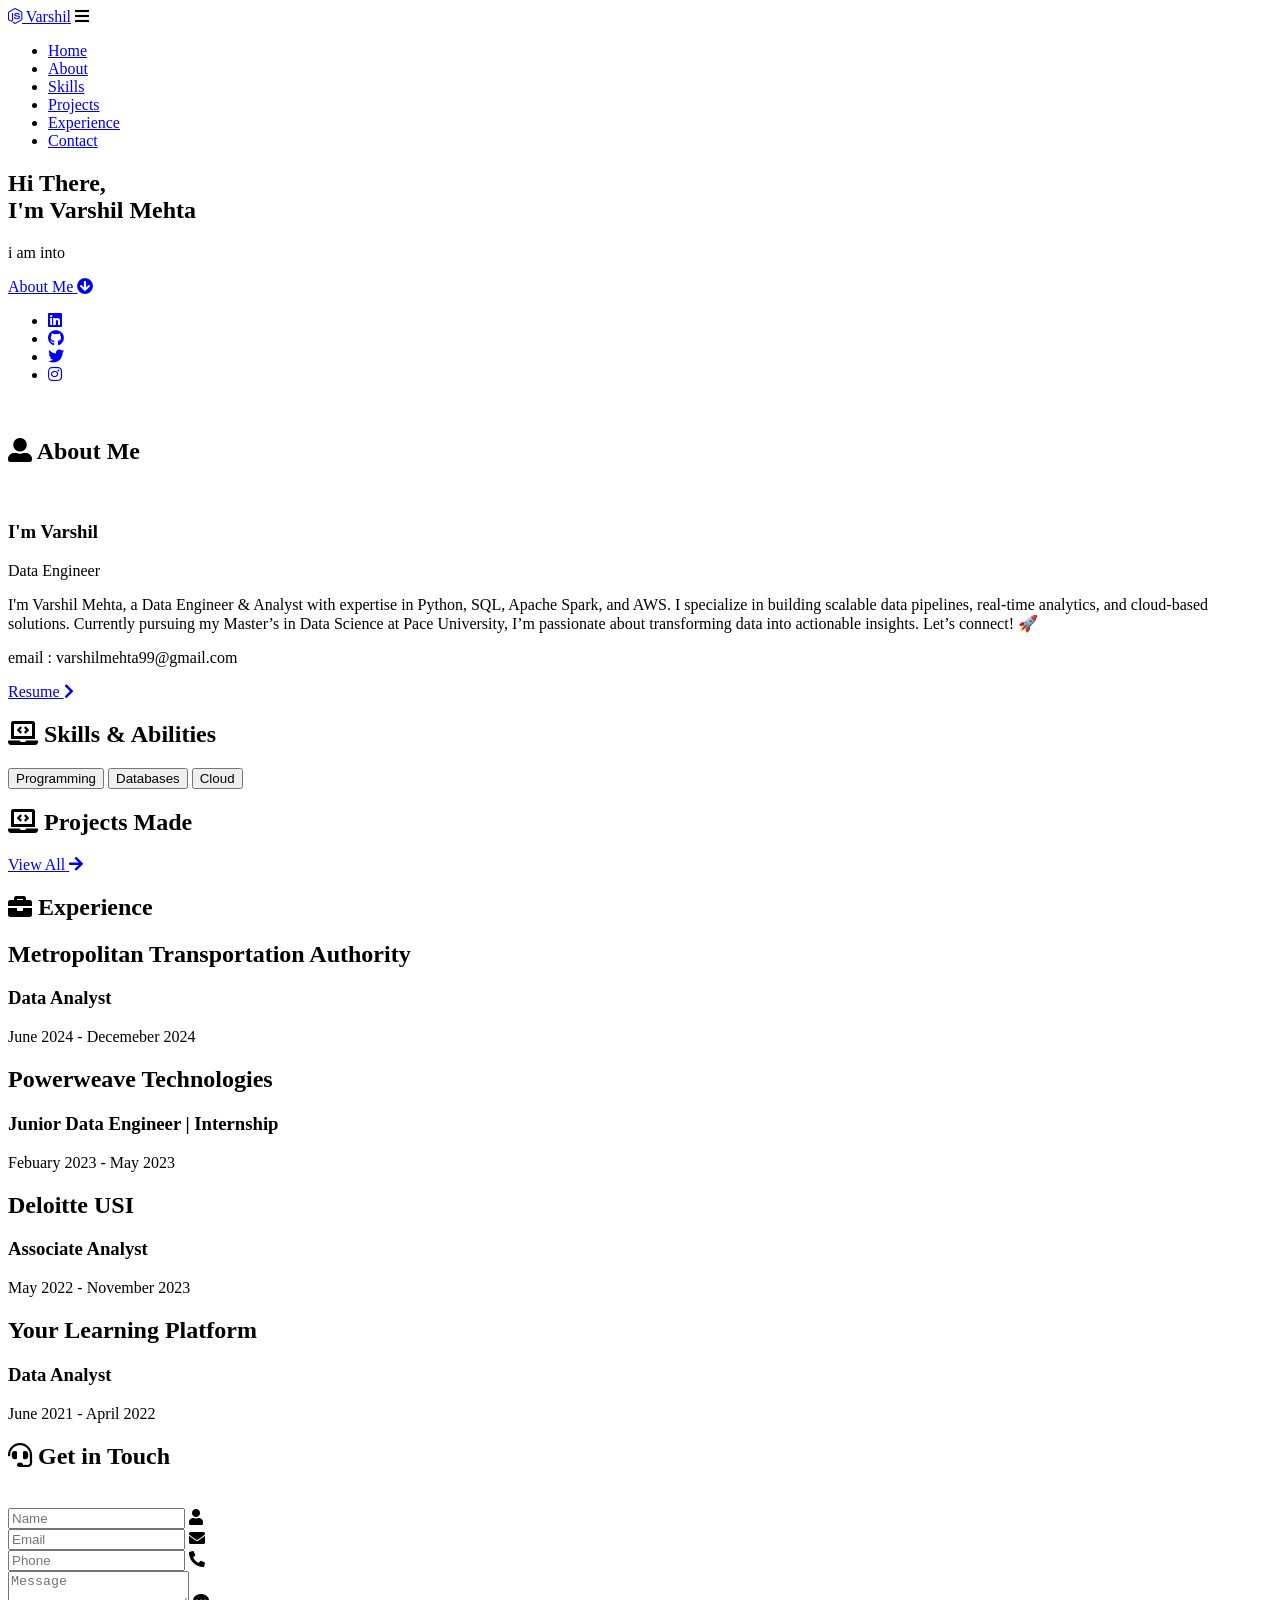
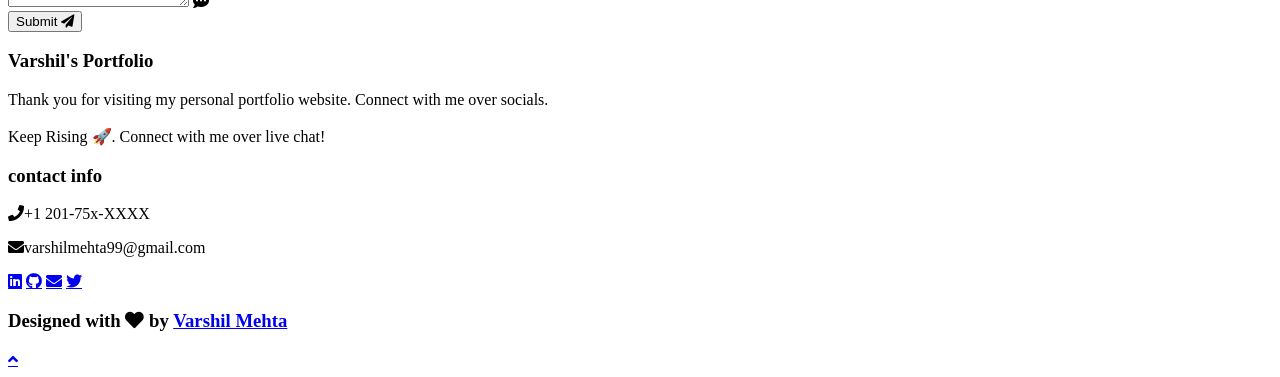
==== commit 0a9848b7: "Update index.html" ====
--- a/index.html
+++ b/index.html
@@ -119,27 +119,27 @@
 
     <div class="container">
   
-  <div class="skills-tabs">
-    <button class="tab-btn active" data-tab="Data Science & Machine Learning">Data Science & Machine Learning</button>
-    <button class="tab-btn" data-tab="Data Engineering & Big Data">Data Engineering & Big Data</button>
-    <button class="tab-btn" data-tab="Cloud & DevOps">Cloud & DevOps</button>
-  </div>
-
-  <div class="skills-content">
-    <div class="tab-content active" id="Data Science & Machine Learning">
-      <div class="row" id="dsSkills"></div>
-    </div>
-
-    <div class="tab-content" id="Data Engineering & Big Data">
-      <div class="row" id="deSkills"></div>
-    </div>
-
-    <div class="tab-content" id="Cloud & DevOps">
-      <div class="row" id="cloudSkills"></div>
-    </div>
-  </div>
-</section>
-
+ <div class="skills-tabs">
+        <button class="tab-btn active" data-tab="programming">Programming</button>
+        <button class="tab-btn" data-tab="databases">Databases</button>
+        <button class="tab-btn" data-tab="cloud">Cloud</button>
+      </div>
+
+      <div class="skills-content">
+        <div class="tab-content active" id="programming">
+          <div class="row" id="programmingSkills"></div>
+        </div>
+
+        <div class="tab-content" id="databases">
+          <div class="row" id="databasesSkills"></div>
+        </div>
+
+        <div class="tab-content" id="cloud">
+          <div class="row" id="cloudSkills"></div>
+        </div>
+      </div>
+    </div>
+  </section>
      
   <!-- skills section ends -->
 
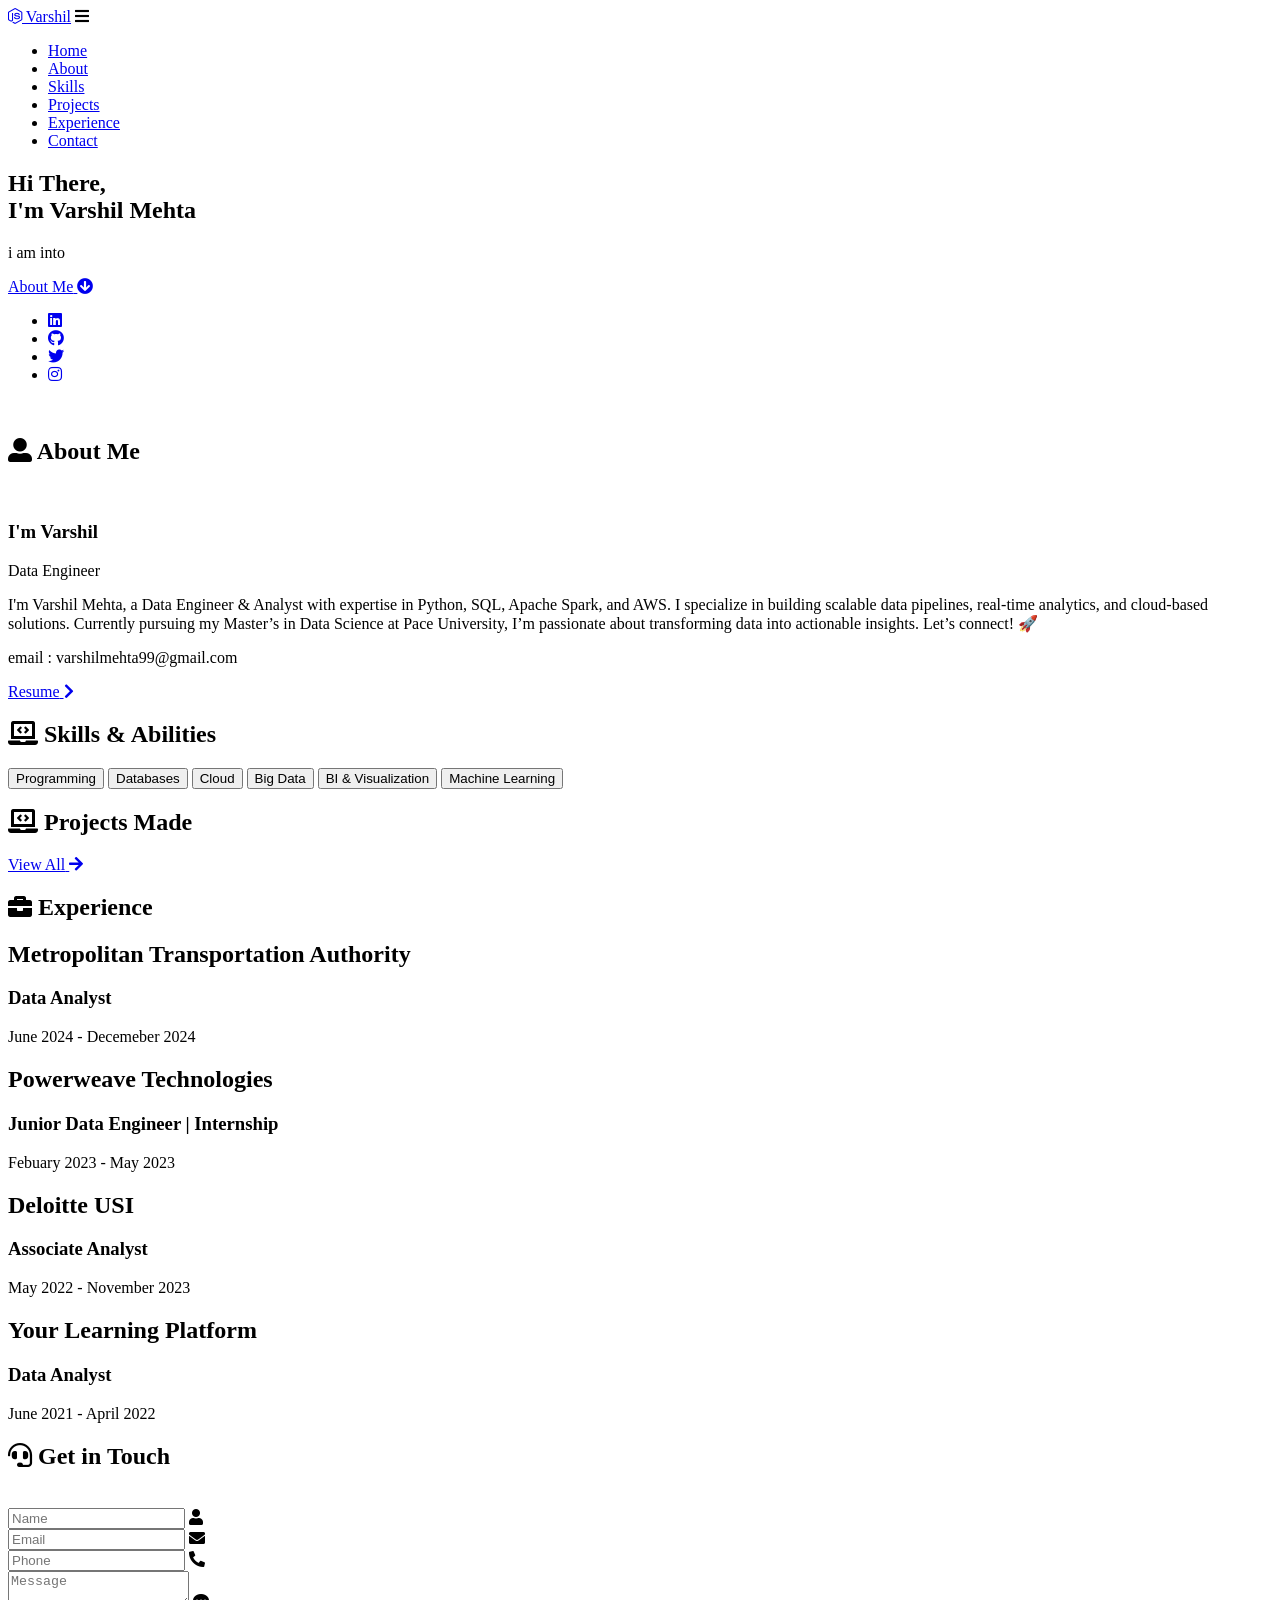
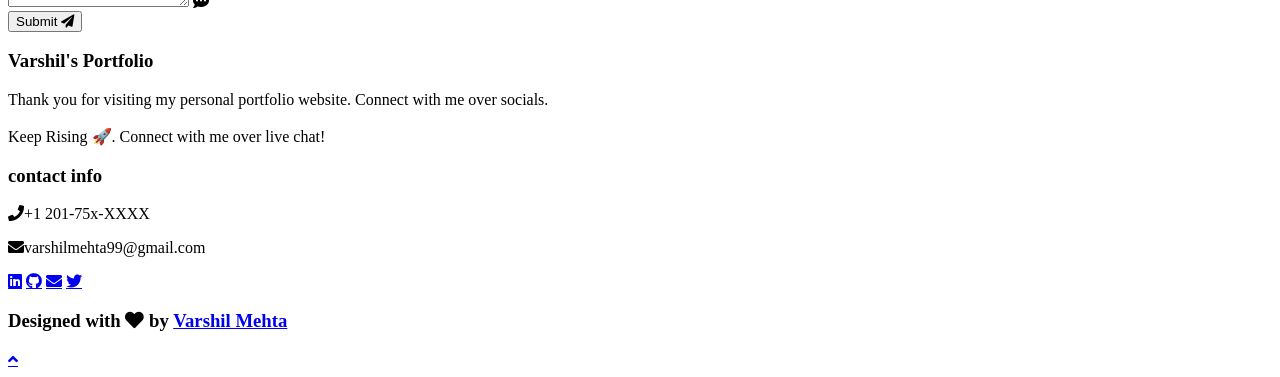
==== commit 7ab0c49a: "Update index.html" ====
--- a/index.html
+++ b/index.html
@@ -120,25 +120,40 @@
     <div class="container">
   
  <div class="skills-tabs">
-        <button class="tab-btn active" data-tab="programming">Programming</button>
-        <button class="tab-btn" data-tab="databases">Databases</button>
-        <button class="tab-btn" data-tab="cloud">Cloud</button>
-      </div>
-
-      <div class="skills-content">
-        <div class="tab-content active" id="programming">
-          <div class="row" id="programmingSkills"></div>
-        </div>
-
-        <div class="tab-content" id="databases">
-          <div class="row" id="databasesSkills"></div>
-        </div>
-
-        <div class="tab-content" id="cloud">
-          <div class="row" id="cloudSkills"></div>
-        </div>
-      </div>
-    </div>
+    <button class="tab-btn active" data-tab="programming">Programming</button>
+    <button class="tab-btn" data-tab="databases">Databases</button>
+    <button class="tab-btn" data-tab="cloud">Cloud</button>
+    <button class="tab-btn" data-tab="big-data">Big Data</button>
+    <button class="tab-btn" data-tab="bi">BI & Visualization</button>
+    <button class="tab-btn" data-tab="ml">Machine Learning</button>
+</div>
+
+<div class="skills-content">
+    <div class="tab-content active" id="programming">
+        <div class="row" id="programmingSkills"></div>
+    </div>
+
+    <div class="tab-content" id="databases">
+        <div class="row" id="databasesSkills"></div>
+    </div>
+
+    <div class="tab-content" id="cloud">
+        <div class="row" id="cloudSkills"></div>
+    </div>
+
+    <div class="tab-content" id="big-data">
+        <div class="row" id="bigDataSkills"></div>
+    </div>
+
+    <div class="tab-content" id="bi">
+        <div class="row" id="biSkills"></div>
+    </div>
+
+    <div class="tab-content" id="ml">
+        <div class="row" id="mlSkills"></div>
+    </div>
+</div>
+
   </section>
      
   <!-- skills section ends -->
